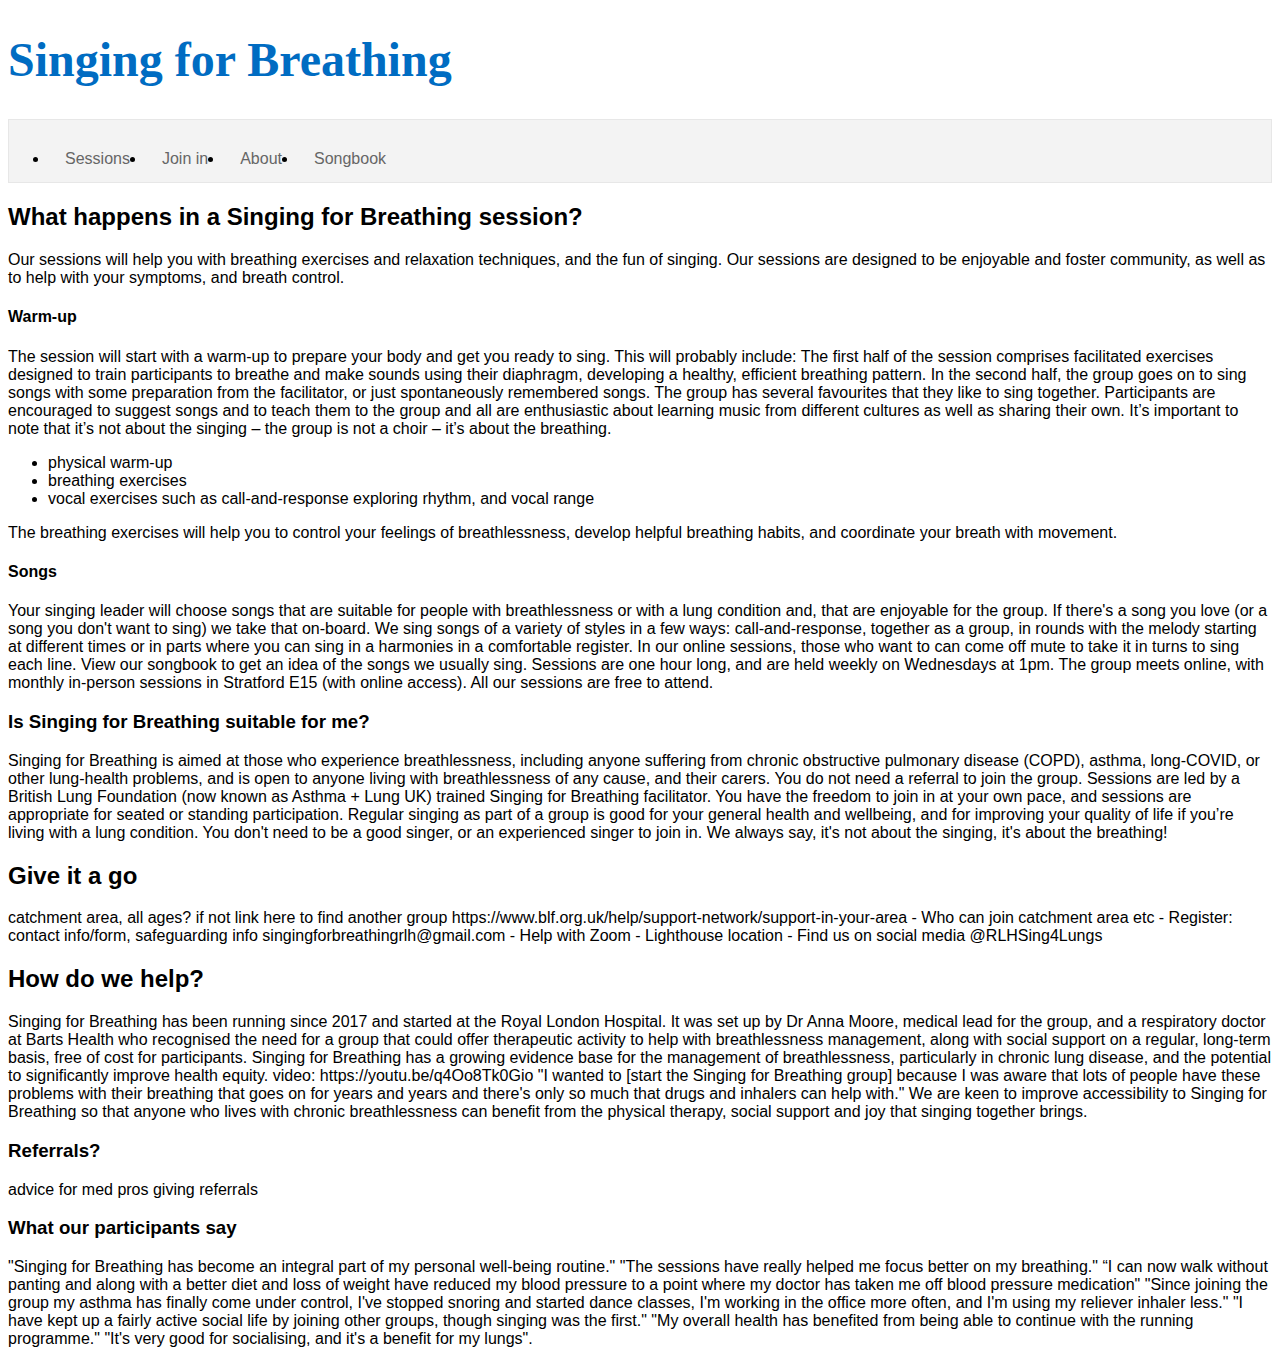
==== singing-for-breathing/index.html @ a69998a4 "website WIP" ====
<!DOCTYPE html>
<html lang="en">
<head>
    <meta charset="UTF-8">
    <meta name="Description" content="Author: Ruth Baker and Singing for Breathing, Category: Information website. Page contains information about the RLH Singing for Breathing community group.">
    <meta charset="UTF-8">
    <meta name="viewport" content="width=device-width, initial-scale=1.0">
    <meta http-equiv="X-UA-Compatible" content="ie=edge">
    <link href="./style.css" type="text/css" rel="stylesheet" />
    <title>Singing for Breathing RLH</title>
</head>
<body>

<h1>Singing for Breathing</h1>

<nav class="mainNav">
<ul>
    <li><a href="#sessionDescription">Sessions</a></li>
    <li><a href="#joinIn">Join in</a></li>
    <li><a href="#aboutSFB">About</a></li>
    <li><a href="./songbook.html">Songbook</a></li>
</ul>
</nav>

<div class="sessionDescription">
<h2>What happens in a Singing for Breathing session?</h2>

Our sessions will help you with breathing exercises and relaxation techniques, and the fun of singing. Our sessions are designed to be enjoyable and foster community, as well as to help with your symptoms, and breath control.

<h4>Warm-up</h4>

The session will start with a warm-up to prepare your body and get you ready to sing. This will probably include:
The first half of the session comprises facilitated exercises designed to train participants to breathe and make sounds using their diaphragm, developing a healthy, efficient breathing pattern. In the second half, the group goes on to sing songs with some preparation from the facilitator, or just spontaneously remembered songs. The group has several favourites that they like to sing together. Participants are encouraged to suggest songs and to teach them to the group and all are enthusiastic about learning music from different cultures as well as sharing their own. It’s important to note that it’s not about the singing – the group is not a choir – it’s about the breathing.

<ul>
    <li>physical warm-up</li>
    <li>breathing exercises</li>
    <li>vocal exercises such as call-and-response exploring rhythm, and vocal range</li>
</ul>


The breathing exercises will help you to control your feelings of breathlessness, develop helpful breathing habits, and coordinate your breath with movement.

<h4>Songs</h4>

Your singing leader will choose songs that are suitable for people with breathlessness or with a lung condition and, that are enjoyable for the group. If there's a song you love (or a song you don't want to sing) we take that on-board.

We sing songs of a variety of styles in a few ways: call-and-response, together as a group, in rounds with the melody starting at different times or in parts where you can sing in a harmonies in a comfortable register. In our online sessions, those who want to can come off mute to take it in turns to sing each line.

View our <a>songbook</a> to get an idea of the songs we usually sing.

Sessions are one hour long, and are held weekly on Wednesdays at 1pm. The group meets online, with monthly in-person sessions in Stratford E15 (with online access). All our sessions are free to attend.

<h3>Is Singing for Breathing suitable for me?</h3>

Singing for Breathing is aimed at those who experience breathlessness, including anyone suffering from chronic obstructive pulmonary disease (COPD), asthma, long-COVID, or other lung-health problems, and is open to anyone living with breathlessness of any cause, and their carers. You do not need a referral to join the group.

Sessions are led by a British Lung Foundation (now known as Asthma + Lung UK) trained Singing for Breathing facilitator. You have the freedom to join in at your own pace, and sessions are appropriate for seated or standing participation.

Regular singing as part of a group is good for your general health and wellbeing, and for improving your quality of life if you’re living with a lung condition. You don't need to be a good singer, or an experienced singer to join in. We always say, it's not about the singing, it's about the breathing!
</div>

<div class="joinIn">
<h2>Give it a go</h2>

catchment area, all ages? if not link here to find another group https://www.blf.org.uk/help/support-network/support-in-your-area
- Who can join catchment area etc
- Register: contact info/form, safeguarding info singingforbreathingrlh@gmail.com
- Help with Zoom
- Lighthouse location
- Find us on social media @RLHSing4Lungs

</div>

<div class="aboutSFB">
<h2>How do we help?</h2>

Singing for Breathing has been running since 2017 and started at the Royal London Hospital. It was set up by Dr Anna Moore, medical lead for the group, and a respiratory doctor at Barts Health who recognised the need for a group that could offer therapeutic activity to help with breathlessness management, along with social support on a regular, long-term basis, free of cost for participants.

Singing for Breathing has a growing evidence base for the management of breathlessness, particularly in chronic lung disease, and the potential to significantly improve health equity.


video: https://youtu.be/q4Oo8Tk0Gio
"I wanted to [start the Singing for Breathing group] because I was aware that lots of people have these problems with their breathing that goes on for years and years and there's only so much that drugs and inhalers can help with."

We are keen to improve accessibility to Singing for Breathing so that anyone who lives with chronic breathlessness can benefit from the physical therapy, social support and joy that singing together brings.

<h3>Referrals?</h3>
advice for med pros giving referrals


<h3>What our participants say</h3>

"Singing for Breathing has become an integral part of my personal well-being routine."

"The sessions have really helped me focus better on my breathing."

“I can now walk without panting and along with a better diet and loss of weight have reduced my blood pressure to a point where my doctor has taken me off blood pressure medication"

"Since joining the group my asthma has finally come under control, I've stopped snoring and started dance classes, I'm working in the office more often, and I'm using my reliever inhaler less."

"I have kept up a fairly active social life by joining other groups, though singing was the first."

"My overall health has benefited from being able to continue with the running programme."

"It's very good for socialising, and it's a benefit for my lungs".
</div>


</body>
</html>
---- singing-for-breathing/style.css ----
:root {
  --nhs-blue: #006CC2;
  --light-accent: #04AA6D;
  --dark-accent: #f3f3f3;
  --mid-accent: #ddd;
}

.mainNav {
  list-style-type: none;
  margin: 0;
  padding: 0;
  overflow: hidden;
  border: 1px solid #e7e7e7;
  background-color: var(--dark-accent);

}

body {
  font-family: Verdana, Helvetica, Arial;
}

h1 {
  font-family: Georgia, Garamond, Times New Roman;
  color: var(--nhs-blue);
  font-size: 3em;
}

.mainNav li {
  float: left;
}

.mainNav li a {
  display: block;
  color: #666;
  text-align: center;
  padding: 14px 16px;
  text-decoration: none;
}

.mainNav li a:hover:not(.active) {
  background-color: var(--mid-accent);
}


.mainNav li a.active {
  color: white;
  background-color: var(--light-accent);
}
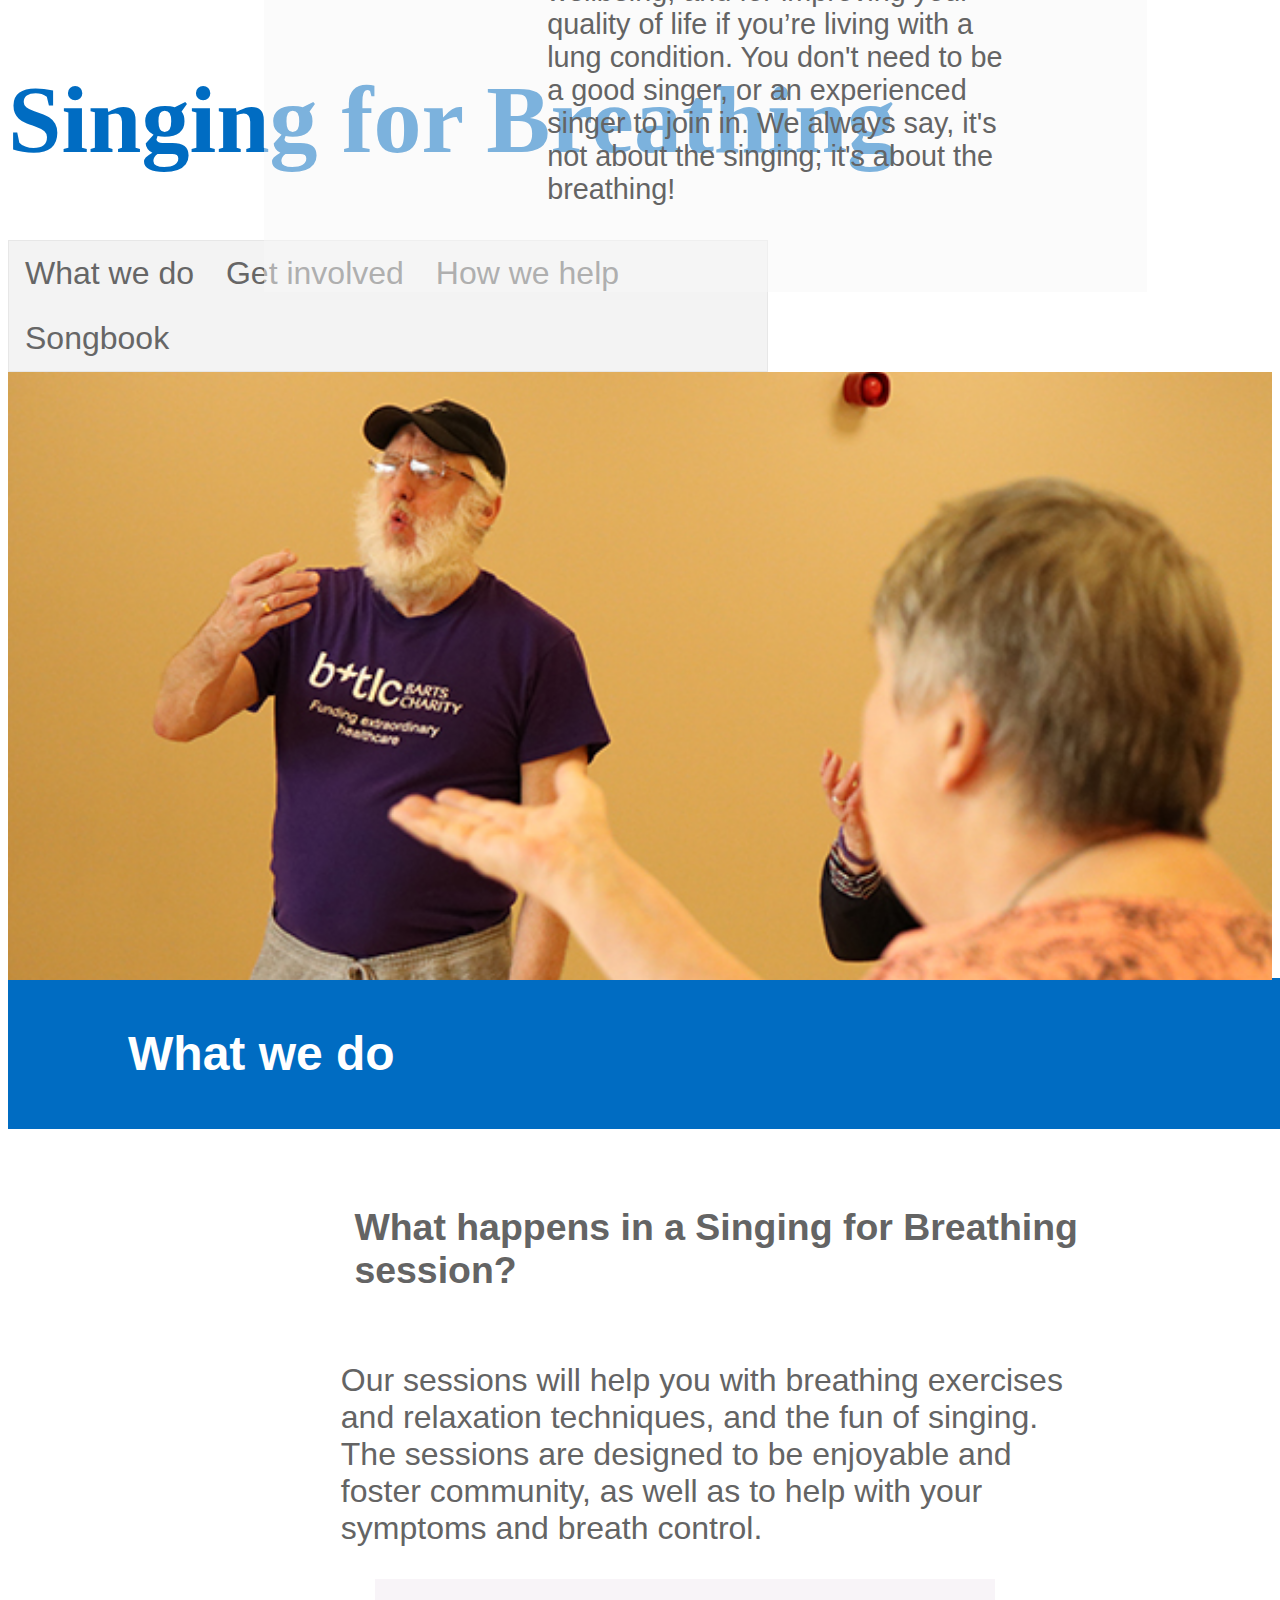
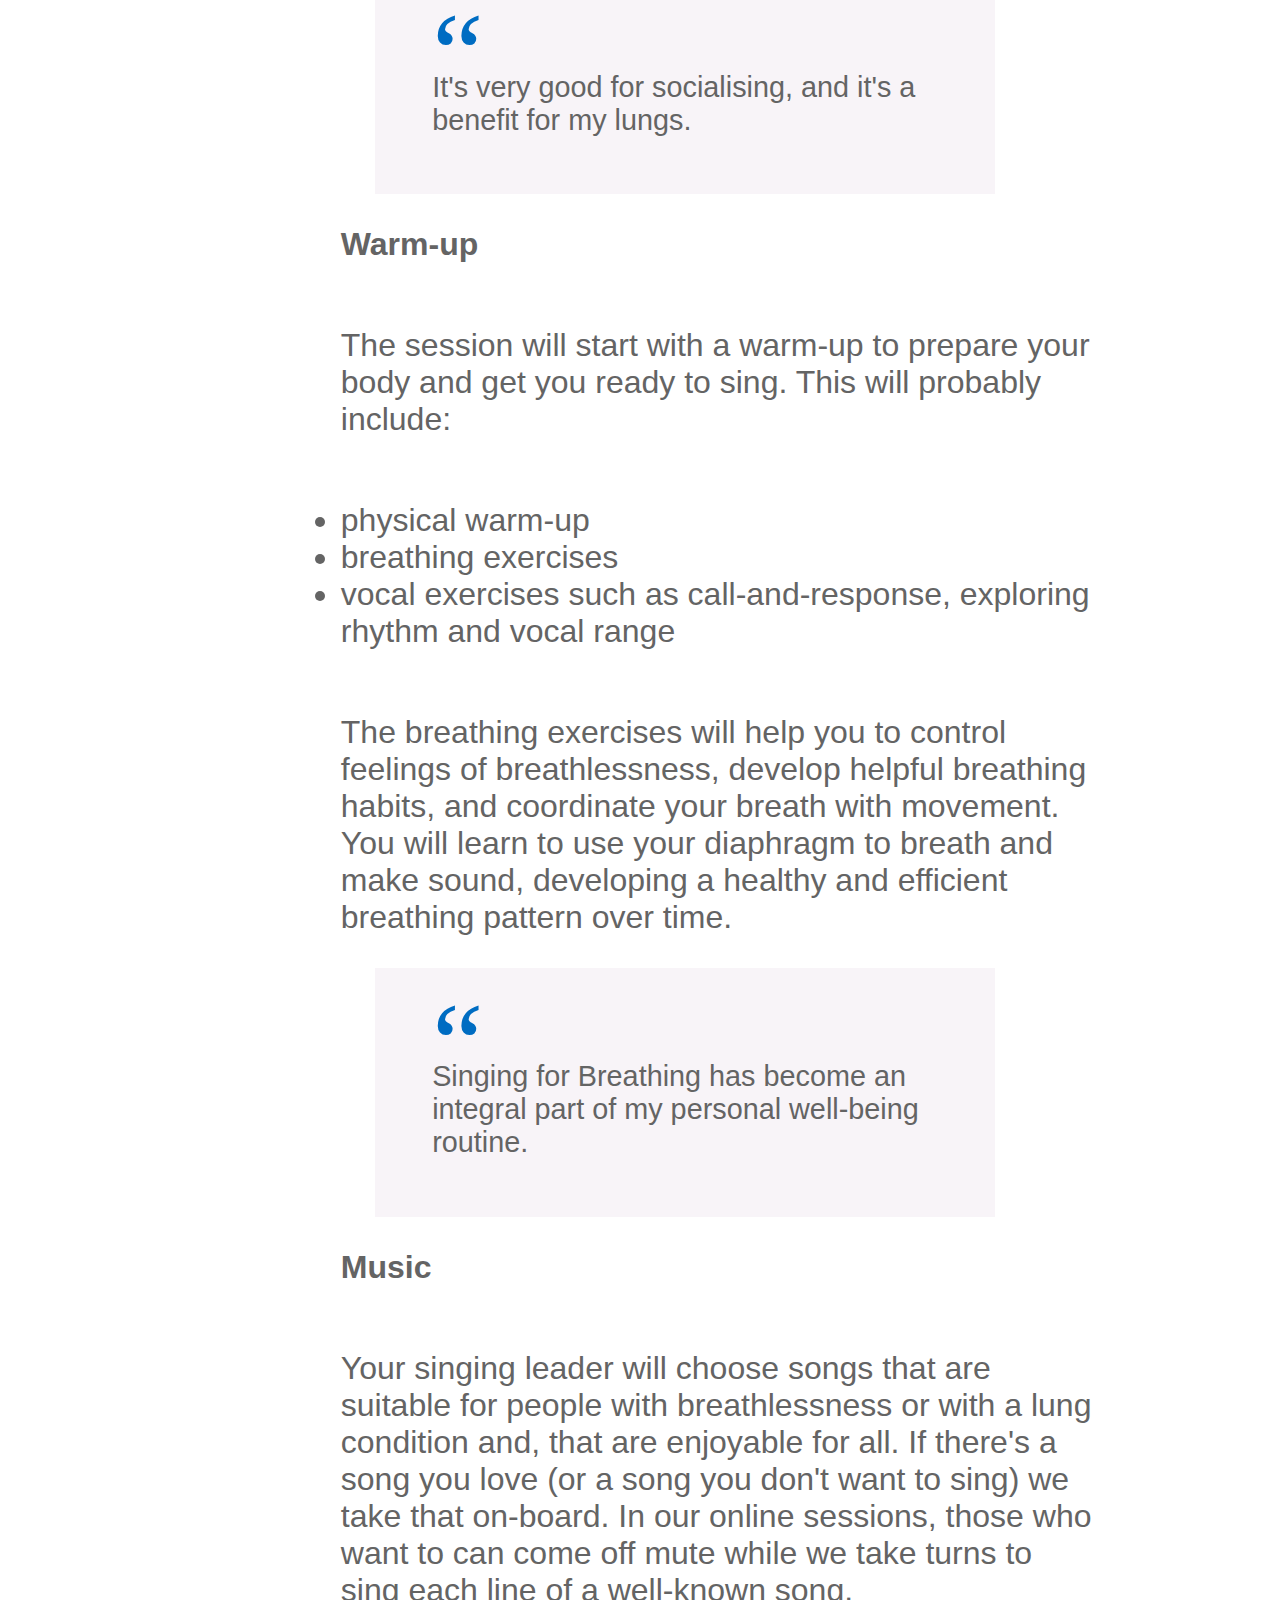
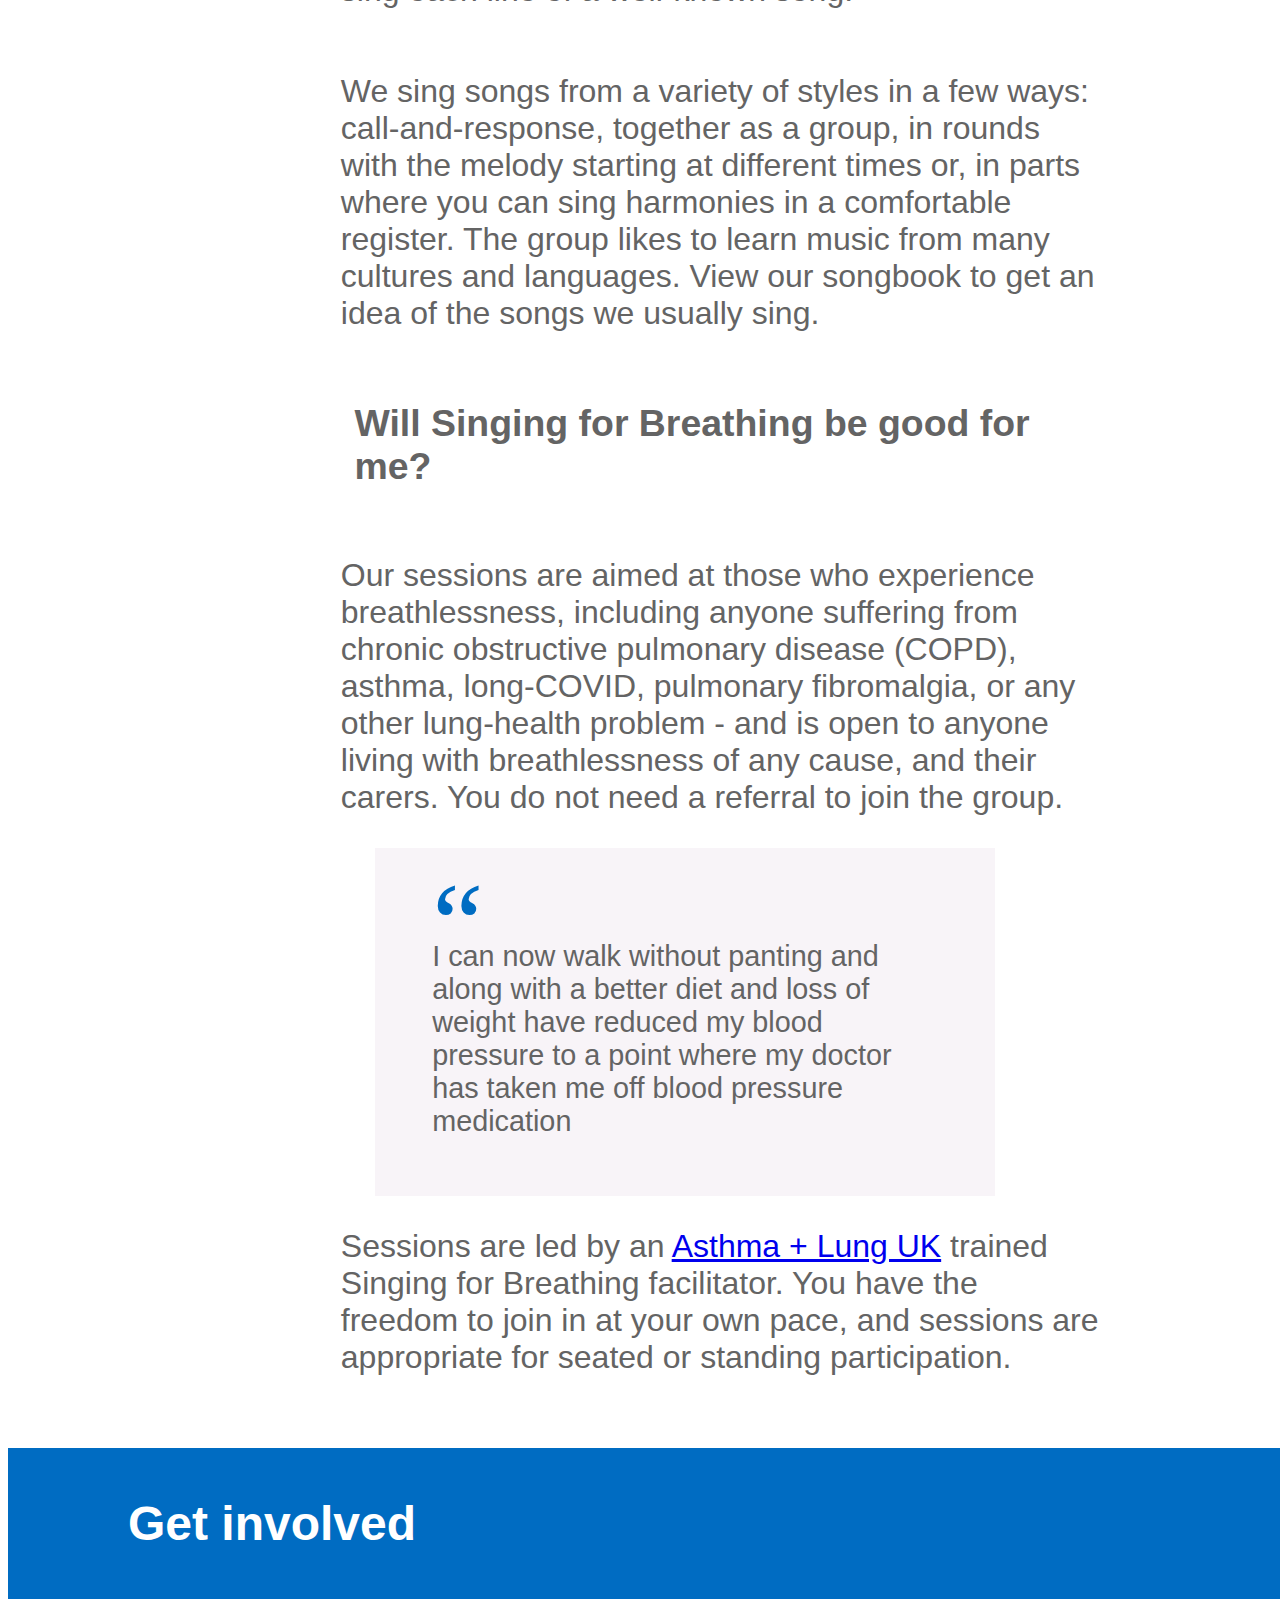
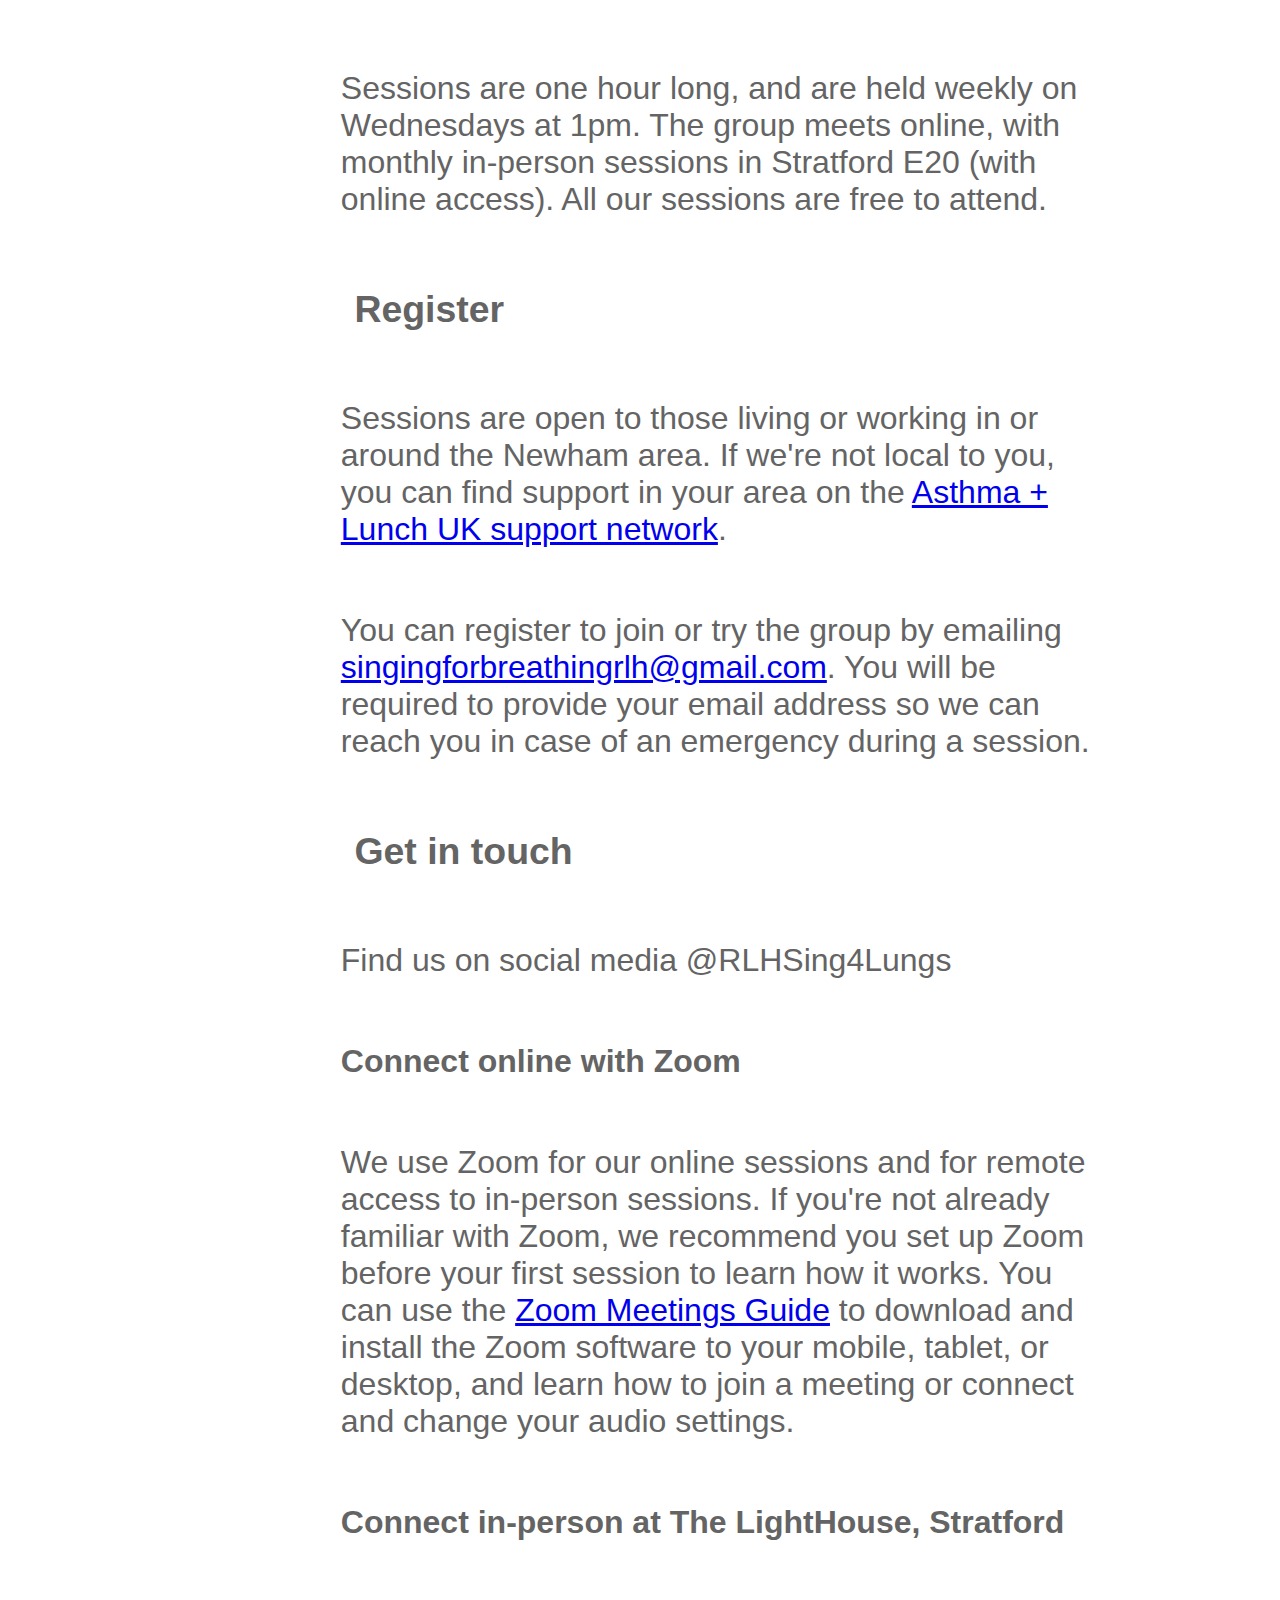
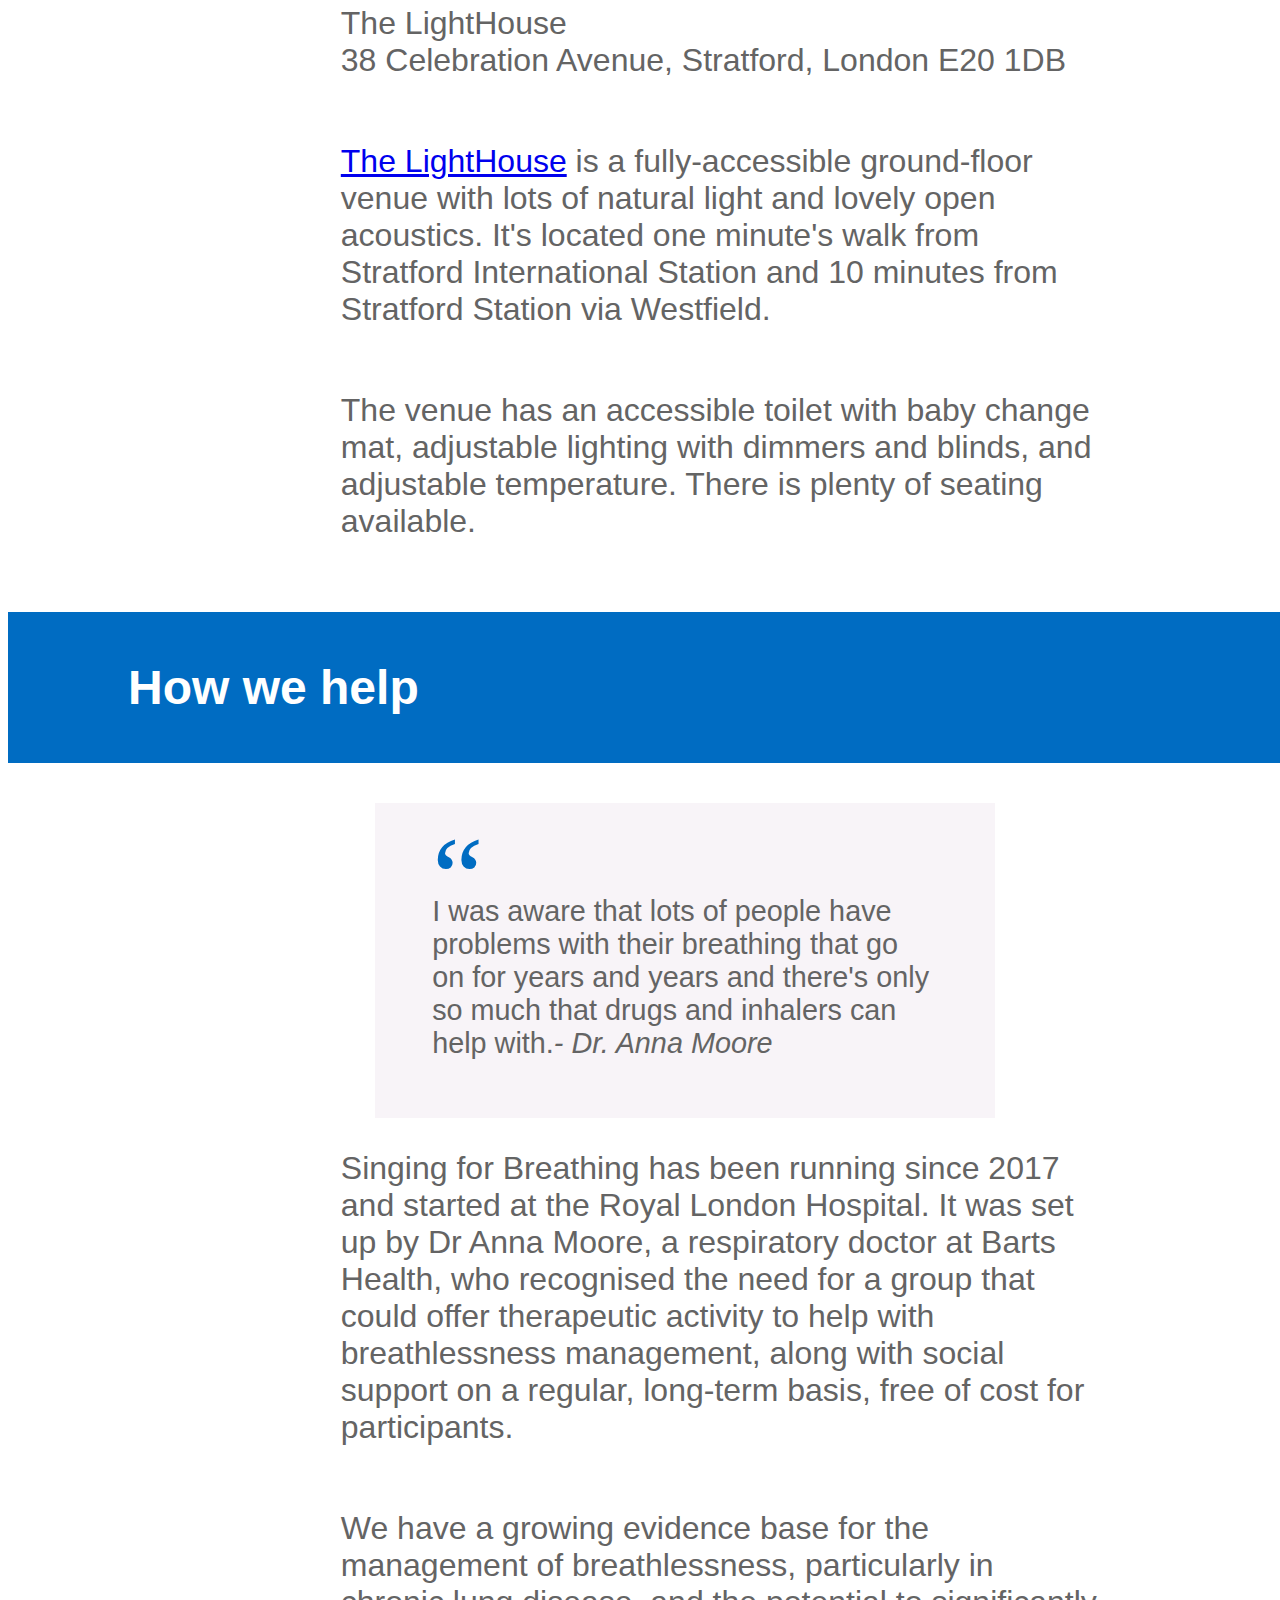
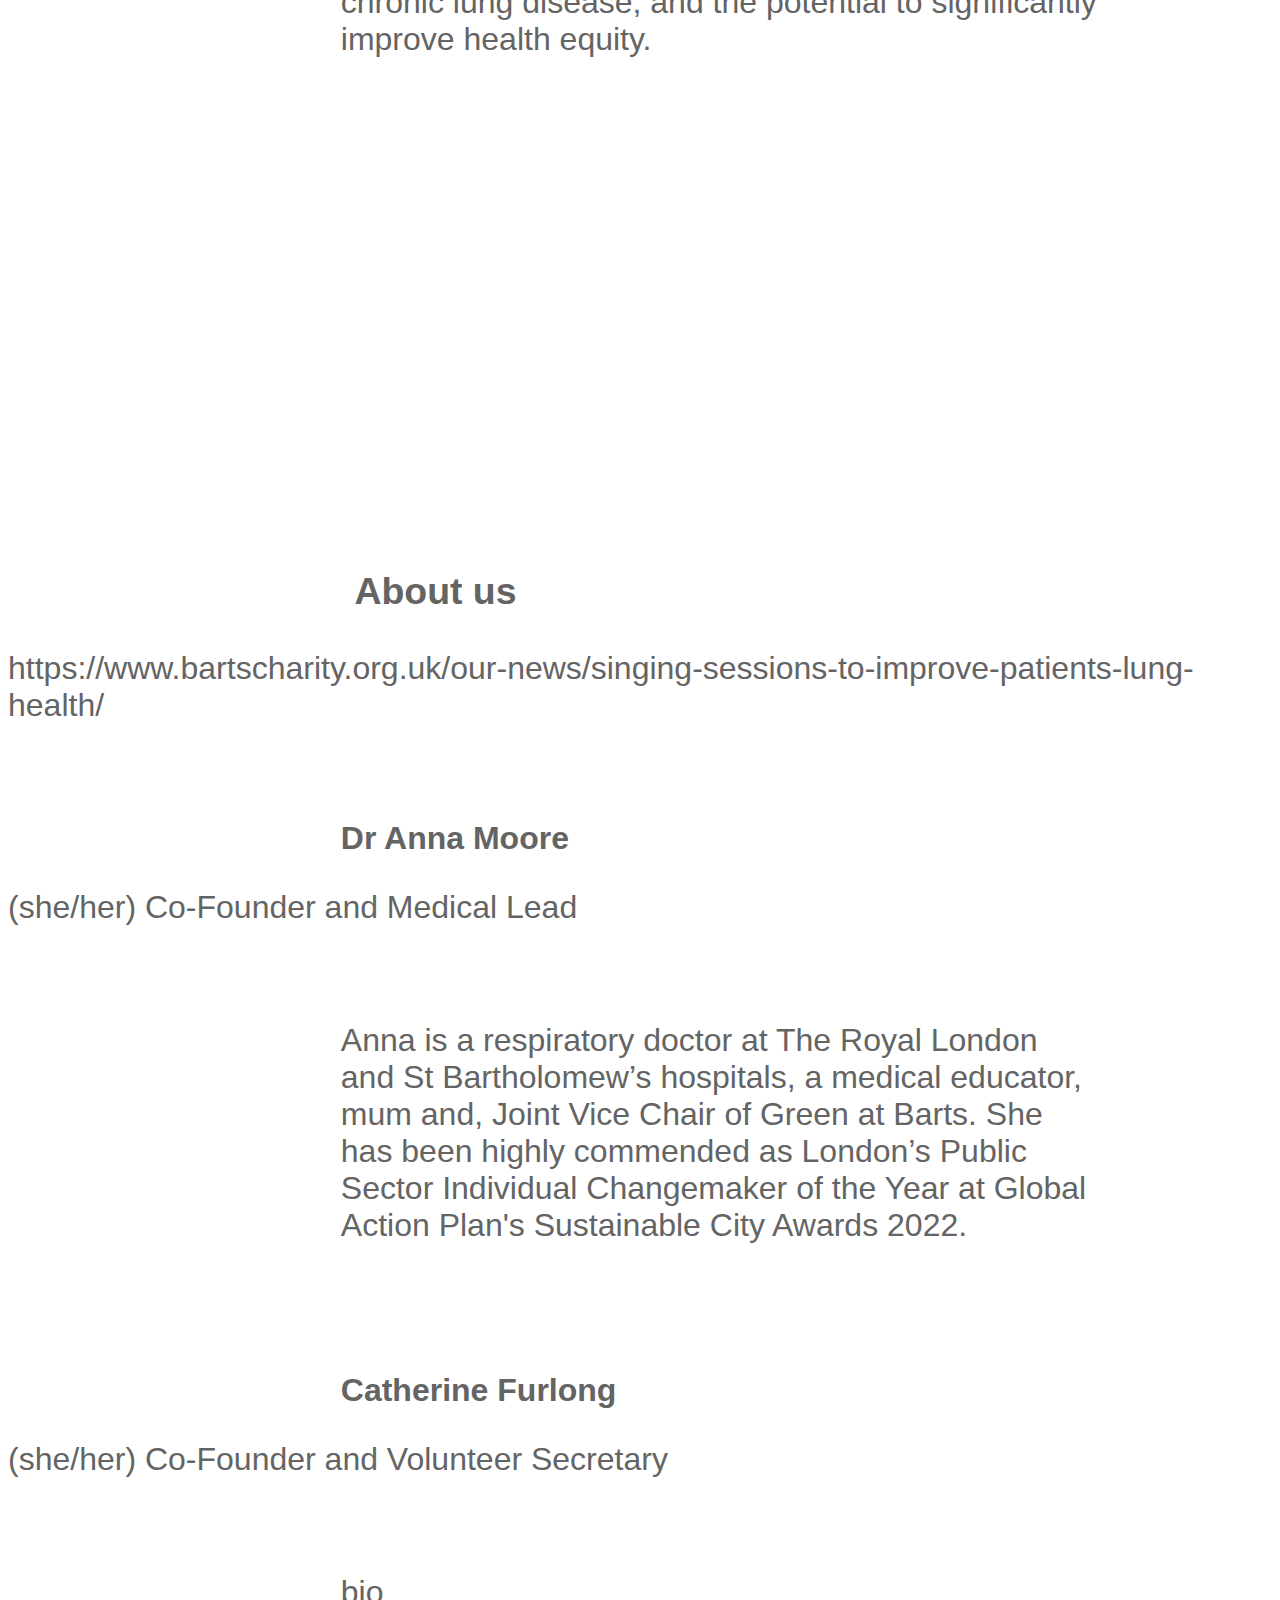
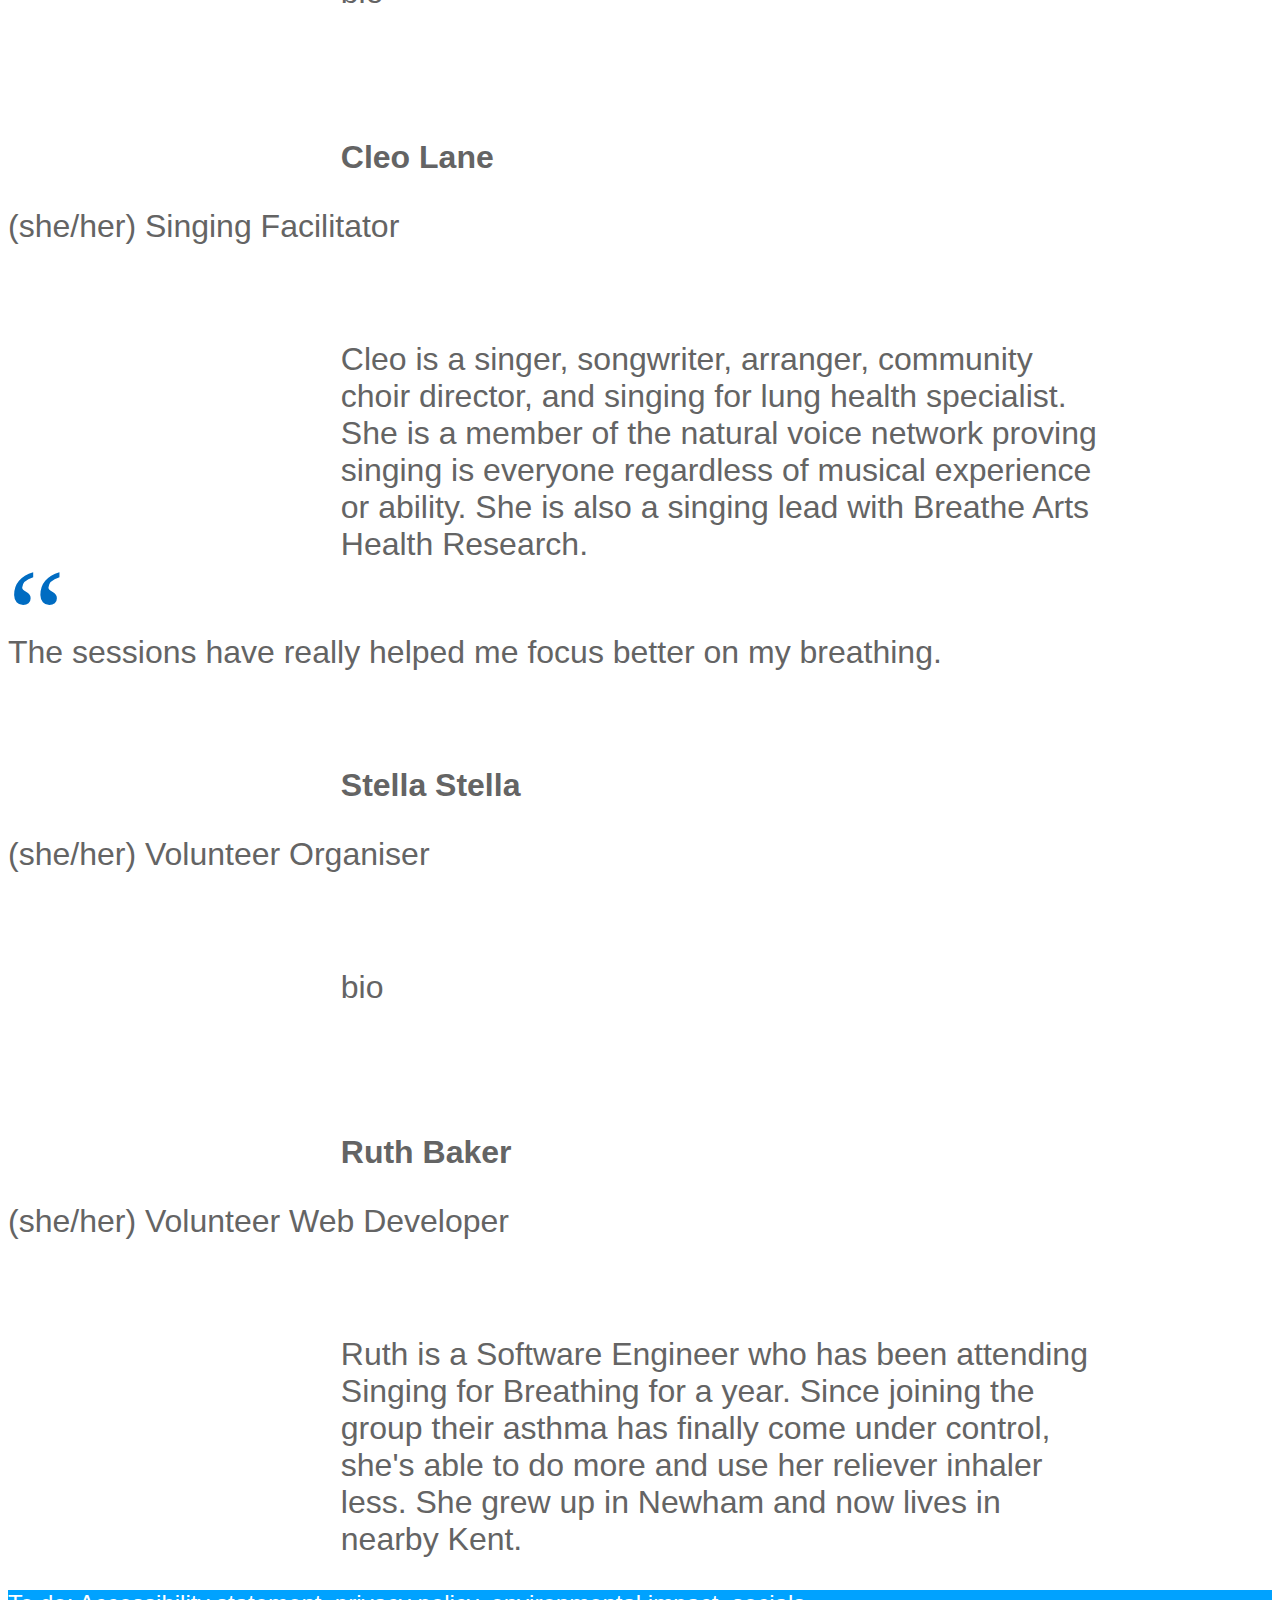
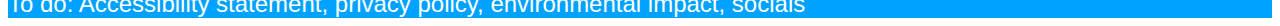
==== commit 8070cd23: "WIP Update basic styling and content" ====
--- a/singing-for-breathing/index.html
+++ b/singing-for-breathing/index.html
@@ -15,97 +15,119 @@
 
 <nav class="mainNav">
 <ul>
-    <li><a href="#sessionDescription">Sessions</a></li>
-    <li><a href="#joinIn">Join in</a></li>
-    <li><a href="#aboutSFB">About</a></li>
+    <li><a href="#whatWeDo">What we do</a></li>
+    <li><a href="#getInvolved">Get involved</a></li>
+    <li><a href="#howWeHelp">How we help</a></li>
     <li><a href="./songbook.html">Songbook</a></li>
 </ul>
 </nav>
 
-<div class="sessionDescription">
-<h2>What happens in a Singing for Breathing session?</h2>
+<div class="whatWeDo">
+    <img src="./assets/examplesfb.jpeg"/>
+    <section>
+        <p>Regular singing as part of a group is good for your general health and wellbeing, and for improving your quality of life if you’re living with a lung condition. You don't need to be a good singer, or an experienced singer to join in. We always say, it's not about the singing; it's about the breathing!</p></section>
 
-Our sessions will help you with breathing exercises and relaxation techniques, and the fun of singing. Our sessions are designed to be enjoyable and foster community, as well as to help with your symptoms, and breath control.
+    <h2>What we do</h2>
 
-<h4>Warm-up</h4>
+    <h3>What happens in a Singing for Breathing session?</h3>
 
-The session will start with a warm-up to prepare your body and get you ready to sing. This will probably include:
-The first half of the session comprises facilitated exercises designed to train participants to breathe and make sounds using their diaphragm, developing a healthy, efficient breathing pattern. In the second half, the group goes on to sing songs with some preparation from the facilitator, or just spontaneously remembered songs. The group has several favourites that they like to sing together. Participants are encouraged to suggest songs and to teach them to the group and all are enthusiastic about learning music from different cultures as well as sharing their own. It’s important to note that it’s not about the singing – the group is not a choir – it’s about the breathing.
+    <p>Our sessions will help you with breathing exercises and relaxation techniques, and the fun of singing. The sessions are designed to be enjoyable and foster community, as well as to help with your symptoms and breath control.</p>
 
-<ul>
-    <li>physical warm-up</li>
-    <li>breathing exercises</li>
-    <li>vocal exercises such as call-and-response exploring rhythm, and vocal range</li>
-</ul>
+    <quote class="pullQuote"><div class="quoteMark">“</div>It's very good for socialising, and it's a benefit for my lungs.</quote>
 
+    <h4>Warm-up</h4>
 
-The breathing exercises will help you to control your feelings of breathlessness, develop helpful breathing habits, and coordinate your breath with movement.
+    <p>The session will start with a warm-up to prepare your body and get you ready to sing. This will probably include:
+    <ul>
+        <li>physical warm-up</li>
+        <li>breathing exercises</li>
+        <li>vocal exercises such as call-and-response, exploring rhythm and vocal range</li>
+    </ul>
 
-<h4>Songs</h4>
+    <p>The breathing exercises will help you to control feelings of breathlessness, develop helpful breathing habits, and coordinate your breath with movement. You will learn to use your diaphragm to breath and make sound, developing a healthy and efficient breathing pattern over time.</p>
 
-Your singing leader will choose songs that are suitable for people with breathlessness or with a lung condition and, that are enjoyable for the group. If there's a song you love (or a song you don't want to sing) we take that on-board.
+    <quote class="pullQuote"><div class="quoteMark">“</div>Singing for Breathing has become an integral part of my personal well-being routine.</quote>
 
-We sing songs of a variety of styles in a few ways: call-and-response, together as a group, in rounds with the melody starting at different times or in parts where you can sing in a harmonies in a comfortable register. In our online sessions, those who want to can come off mute to take it in turns to sing each line.
+    <h4>Music</h4>
 
-View our <a>songbook</a> to get an idea of the songs we usually sing.
+    <p>Your singing leader will choose songs that are suitable for people with breathlessness or with a lung condition and, that are enjoyable for all. If there's a song you love (or a song you don't want to sing) we take that on-board. In our online sessions, those who want to can come off mute while we take turns to sing each line of a well-known song.</p>
 
-Sessions are one hour long, and are held weekly on Wednesdays at 1pm. The group meets online, with monthly in-person sessions in Stratford E15 (with online access). All our sessions are free to attend.
+    <p>We sing songs from a variety of styles in a few ways: call-and-response, together as a group, in rounds with the melody starting at different times or, in parts where you can sing harmonies in a comfortable register. The group likes to learn music from many cultures and languages. View our <a>songbook</a> to get an idea of the songs we usually sing.</p>
 
-<h3>Is Singing for Breathing suitable for me?</h3>
+    <h3>Will Singing for Breathing be good for me?</h3>
 
-Singing for Breathing is aimed at those who experience breathlessness, including anyone suffering from chronic obstructive pulmonary disease (COPD), asthma, long-COVID, or other lung-health problems, and is open to anyone living with breathlessness of any cause, and their carers. You do not need a referral to join the group.
+    <p>Our sessions are aimed at those who experience breathlessness, including anyone suffering from chronic obstructive pulmonary disease (COPD), asthma, long-COVID, pulmonary fibromalgia, or any other lung-health problem - and is open to anyone living with breathlessness of any cause, and their carers. You do not need a referral to join the group.</p>
 
-Sessions are led by a British Lung Foundation (now known as Asthma + Lung UK) trained Singing for Breathing facilitator. You have the freedom to join in at your own pace, and sessions are appropriate for seated or standing participation.
+    <quote class="pullQuote"><div class="quoteMark">“</div>I can now walk without panting and along with a better diet and loss of weight have reduced my blood pressure to a point where my doctor has taken me off blood pressure medication</quote>
 
-Regular singing as part of a group is good for your general health and wellbeing, and for improving your quality of life if you’re living with a lung condition. You don't need to be a good singer, or an experienced singer to join in. We always say, it's not about the singing, it's about the breathing!
+    <p>Sessions are led by an <a href="https://www.asthmaandlung.org.uk/">Asthma + Lung UK</a> trained Singing for Breathing facilitator. You have the freedom to join in at your own pace, and sessions are appropriate for seated or standing participation.</p>
 </div>
 
-<div class="joinIn">
-<h2>Give it a go</h2>
+<div class="getInvolved">
+    <h2>Get involved</h2>
 
-catchment area, all ages? if not link here to find another group https://www.blf.org.uk/help/support-network/support-in-your-area
-- Who can join catchment area etc
-- Register: contact info/form, safeguarding info singingforbreathingrlh@gmail.com
-- Help with Zoom
-- Lighthouse location
-- Find us on social media @RLHSing4Lungs
+    <p>Sessions are one hour long, and are held weekly on Wednesdays at 1pm. The group meets online, with monthly in-person sessions in Stratford E20 (with online access). All our sessions are free to attend.</p>
+
+    <h3>Register</h3>
+
+    <p>Sessions are open to those living or working in or around the Newham area. If we're not local to you, you can find support in your area on the <a href="https://www.blf.org.uk/help/support-network/support-in-your-area">Asthma + Lunch UK support network</a>.
+
+    <p>You can register to join or try the group by emailing <a href="mailto:singingforbreathingrlh@gmail.com">singingforbreathingrlh@gmail.com</a>. You will be required to provide your email address so we can reach you in case of an emergency during a session.</p>
+
+    <h3>Get in touch</h3>
+    <p>Find us on social media @RLHSing4Lungs</p>
+
+    <h4>Connect online with Zoom</h4>
+
+    <p>We use Zoom for our online sessions and for remote access to in-person sessions. If you're not already familiar with Zoom, we recommend you set up Zoom before your first session to learn how it works. You can use the <a href="https://support.zoom.us/hc/en-us/p/zoom-meetings-guide">Zoom Meetings Guide</a> to download and install the Zoom software to your mobile, tablet, or desktop, and learn how to join a meeting or connect and change your audio settings.</p>
+
+    <h4>Connect in-person at The LightHouse, Stratford</h4>
+
+    <p>The LightHouse</br>38 Celebration Avenue, Stratford, London E20 1DB</p>
+
+    <p><a href="https://thelighthouseandgardens.com/">The LightHouse</a> is a fully-accessible ground-floor venue with lots of natural light and lovely open acoustics. It's located one minute's walk from Stratford International Station and 10 minutes from Stratford Station via Westfield.</p>
+
+    <p>The venue has an accessible toilet with baby change mat, adjustable lighting with dimmers and blinds, and adjustable temperature. There is plenty of seating available.</p>
 
 </div>
 
-<div class="aboutSFB">
-<h2>How do we help?</h2>
+<div class="howWeHelp">
+    <h2>How we help</h2>
 
-Singing for Breathing has been running since 2017 and started at the Royal London Hospital. It was set up by Dr Anna Moore, medical lead for the group, and a respiratory doctor at Barts Health who recognised the need for a group that could offer therapeutic activity to help with breathlessness management, along with social support on a regular, long-term basis, free of cost for participants.
+    <quote class="pullQuote"><div class="quoteMark">“</div>I was aware that lots of people have problems with their breathing that go on for years and years and there's only so much that drugs and inhalers can help with.<cite>- Dr. Anna Moore</cite></quote>
 
-Singing for Breathing has a growing evidence base for the management of breathlessness, particularly in chronic lung disease, and the potential to significantly improve health equity.
+    <p>Singing for Breathing has been running since 2017 and started at the Royal London Hospital. It was set up by Dr Anna Moore, a respiratory doctor at Barts Health, who recognised the need for a group that could offer therapeutic activity to help with breathlessness management, along with social support on a regular, long-term basis, free of cost for participants.</p>
 
 
-video: https://youtu.be/q4Oo8Tk0Gio
-"I wanted to [start the Singing for Breathing group] because I was aware that lots of people have these problems with their breathing that goes on for years and years and there's only so much that drugs and inhalers can help with."
+    <p>We have a growing evidence base for the management of breathlessness, particularly in chronic lung disease, and the potential to significantly improve health equity.</p>
 
-We are keen to improve accessibility to Singing for Breathing so that anyone who lives with chronic breathlessness can benefit from the physical therapy, social support and joy that singing together brings.
-
-<h3>Referrals?</h3>
-advice for med pros giving referrals
+    <iframe class="embeddedVideo" width="560" height="315" src="https://www.youtube.com/embed/q4Oo8Tk0Gio" title="YouTube video player" frameborder="0" allow="accelerometer; autoplay; clipboard-write; encrypted-media; gyroscope; picture-in-picture; web-share" allowfullscreen></iframe>
 
 
-<h3>What our participants say</h3>
+    <h3>About us</h3>
 
-"Singing for Breathing has become an integral part of my personal well-being routine."
+    https://www.bartscharity.org.uk/our-news/singing-sessions-to-improve-patients-lung-health/
 
-"The sessions have really helped me focus better on my breathing."
 
-“I can now walk without panting and along with a better diet and loss of weight have reduced my blood pressure to a point where my doctor has taken me off blood pressure medication"
+    <p><h4>Dr Anna Moore</h4>(she/her) Co-Founder and Medical Lead</p>
+    <p>Anna is a respiratory doctor at The Royal London and St Bartholomew’s hospitals, a medical educator, mum and, Joint Vice Chair of Green at Barts. She has been highly commended as London’s Public Sector Individual Changemaker of the Year at Global Action Plan's Sustainable City Awards 2022.</p>
 
-"Since joining the group my asthma has finally come under control, I've stopped snoring and started dance classes, I'm working in the office more often, and I'm using my reliever inhaler less."
+    <p><h4>Catherine Furlong</h4>(she/her) Co-Founder and Volunteer Secretary</p>
+    <p>bio</p>
 
-"I have kept up a fairly active social life by joining other groups, though singing was the first."
+    <p><h4>Cleo Lane</h4>(she/her) Singing Facilitator</p>
+    <p>Cleo is a singer, songwriter, arranger, community choir director, and singing for lung health specialist. She is a member of the natural voice network proving singing is everyone regardless of musical experience or ability. She is also a singing lead with Breathe Arts Health Research.</p>
 
-"My overall health has benefited from being able to continue with the running programme."
+    <quote><div class="quoteMark">“</div>The sessions have really helped me focus better on my breathing.</quote>
 
-"It's very good for socialising, and it's a benefit for my lungs".
+    <p><h4>Stella Stella</h4>(she/her) Volunteer Organiser</p>
+    <p>bio</p>
+
+    <p><h4>Ruth Baker</h4>(she/her) Volunteer Web Developer</p>
+    <p>Ruth is a Software Engineer who has been attending Singing for Breathing for a year. Since joining the group their asthma has finally come under control, she's able to do more and use her reliever inhaler less. She grew up in Newham and now lives in nearby Kent.</p>
 </div>
 
+</body>
 
-</body>
+<footer>To do: Accessibility statement, privacy policy, environmental impact, socials</footer>
 </html>--- a/singing-for-breathing/style.css
+++ b/singing-for-breathing/style.css
@@ -1,48 +1,140 @@
+/* Global variables */
 :root {
-  --nhs-blue: #006CC2;
-  --light-accent: #04AA6D;
-  --dark-accent: #f3f3f3;
-  --mid-accent: #ddd;
+  --nhs-blue:           #006CC2;
+  --light-blue:         #00A2FF;
+  --mid-blue:           #00A2FF;
+  --main-text-grey:     #646464;
+  --background-white:   #FFF;
+  --pull-quote-grey:    #F8F4F8;
+  --light-accent:       #04AA6D;
+  --dark-accent:        #f3f3f3;
+  --mid-accent:         #ddd;
 }
 
-.mainNav {
-  list-style-type: none;
-  margin: 0;
-  padding: 0;
-  overflow: hidden;
-  border: 1px solid #e7e7e7;
+/* Top navigation main menu */
+/* ===================================================================== */
+
+.mainNav ul {
+  list-style-type:  none;
+  margin:           0;
+  padding:          0;
+  overflow:         hidden;
+  border:           1px solid #e7e7e7;
   background-color: var(--dark-accent);
+  text-decoration:  none;
+  list-style-type:  none;
+  width:            100%
+  max-width:        none;
 
 }
 
-body {
-  font-family: Verdana, Helvetica, Arial;
-}
-
-h1 {
-  font-family: Georgia, Garamond, Times New Roman;
-  color: var(--nhs-blue);
-  font-size: 3em;
-}
-
 .mainNav li {
-  float: left;
+  float:            left;
 }
 
 .mainNav li a {
-  display: block;
-  color: #666;
-  text-align: center;
-  padding: 14px 16px;
-  text-decoration: none;
+  display:          block;
+  color:            #666;
+  text-align:       center;
+  padding:          14px 16px;
+  text-decoration:  none;
 }
 
 .mainNav li a:hover:not(.active) {
   background-color: var(--mid-accent);
 }
 
-
 .mainNav li a.active {
   color: white;
   background-color: var(--light-accent);
+}
+
+/* Main styling */
+/* ===================================================================== */
+
+body {
+  font-family: "Helvetica Neue", Helvetica, Arial, sans-serif;
+  color: var(--main-text-grey);
+  font-size: 2em;
+}
+
+img {
+   width: 100%;
+   height: 19em;
+   object-fit: cover;
+   object-position: center;
+   margin-bottom: -1.55em;
+}
+
+p, h3, h4, ul {
+  width: 60%;
+  max-width: 900px;
+  padding: 1em 2.5em;
+  margin: 0 20% 0 20%;
+}
+
+section {
+    position: absolute;
+    bottom: 21.1em;
+    font-size: 0.9em;
+    display: block;
+    width: 60%;
+    max-width: 900px;
+    background-color: rgba(248, 248, 248, 0.5);
+    padding: 2em 2em;
+    margin: 0 20% 0 20%;
+}
+
+.pullQuote {
+    font-size: 0.9em;
+    display: block;
+    width: 40%;
+    max-width: 700px;
+    background-color: var(--pull-quote-grey);
+    padding: 2em 2em;
+    margin: 0 29% 0 29%;
+}
+
+.quoteMark {
+  font-family: Garamond, Times New Roman;
+  color: var(--nhs-blue);
+  font-size: 4em;
+  line-height: 0.3em;
+}
+
+.pullQuote, .embeddedVideo {
+    display: block;
+    width: 40%;
+    max-width: 700px;
+    padding: 2em 2em;
+    margin: 0 29% 0 29%;
+}
+
+/* Titles */
+
+h1 {
+  font-family: Garamond, Times New Roman;
+  color: var(--nhs-blue);
+  font-size: 3em;
+}
+
+h2 {
+  color: var(--background-white);
+  background-color: var(--nhs-blue);
+  width: 100%;
+  padding: 1em 2.5em;
+
+}
+
+
+
+
+/* Footer */
+/* ===================================================================== */
+
+footer {
+    font-size: 0.75em;
+    width: 100%;
+    background-color: var(--mid-blue);
+    color: var(--background-white);
 }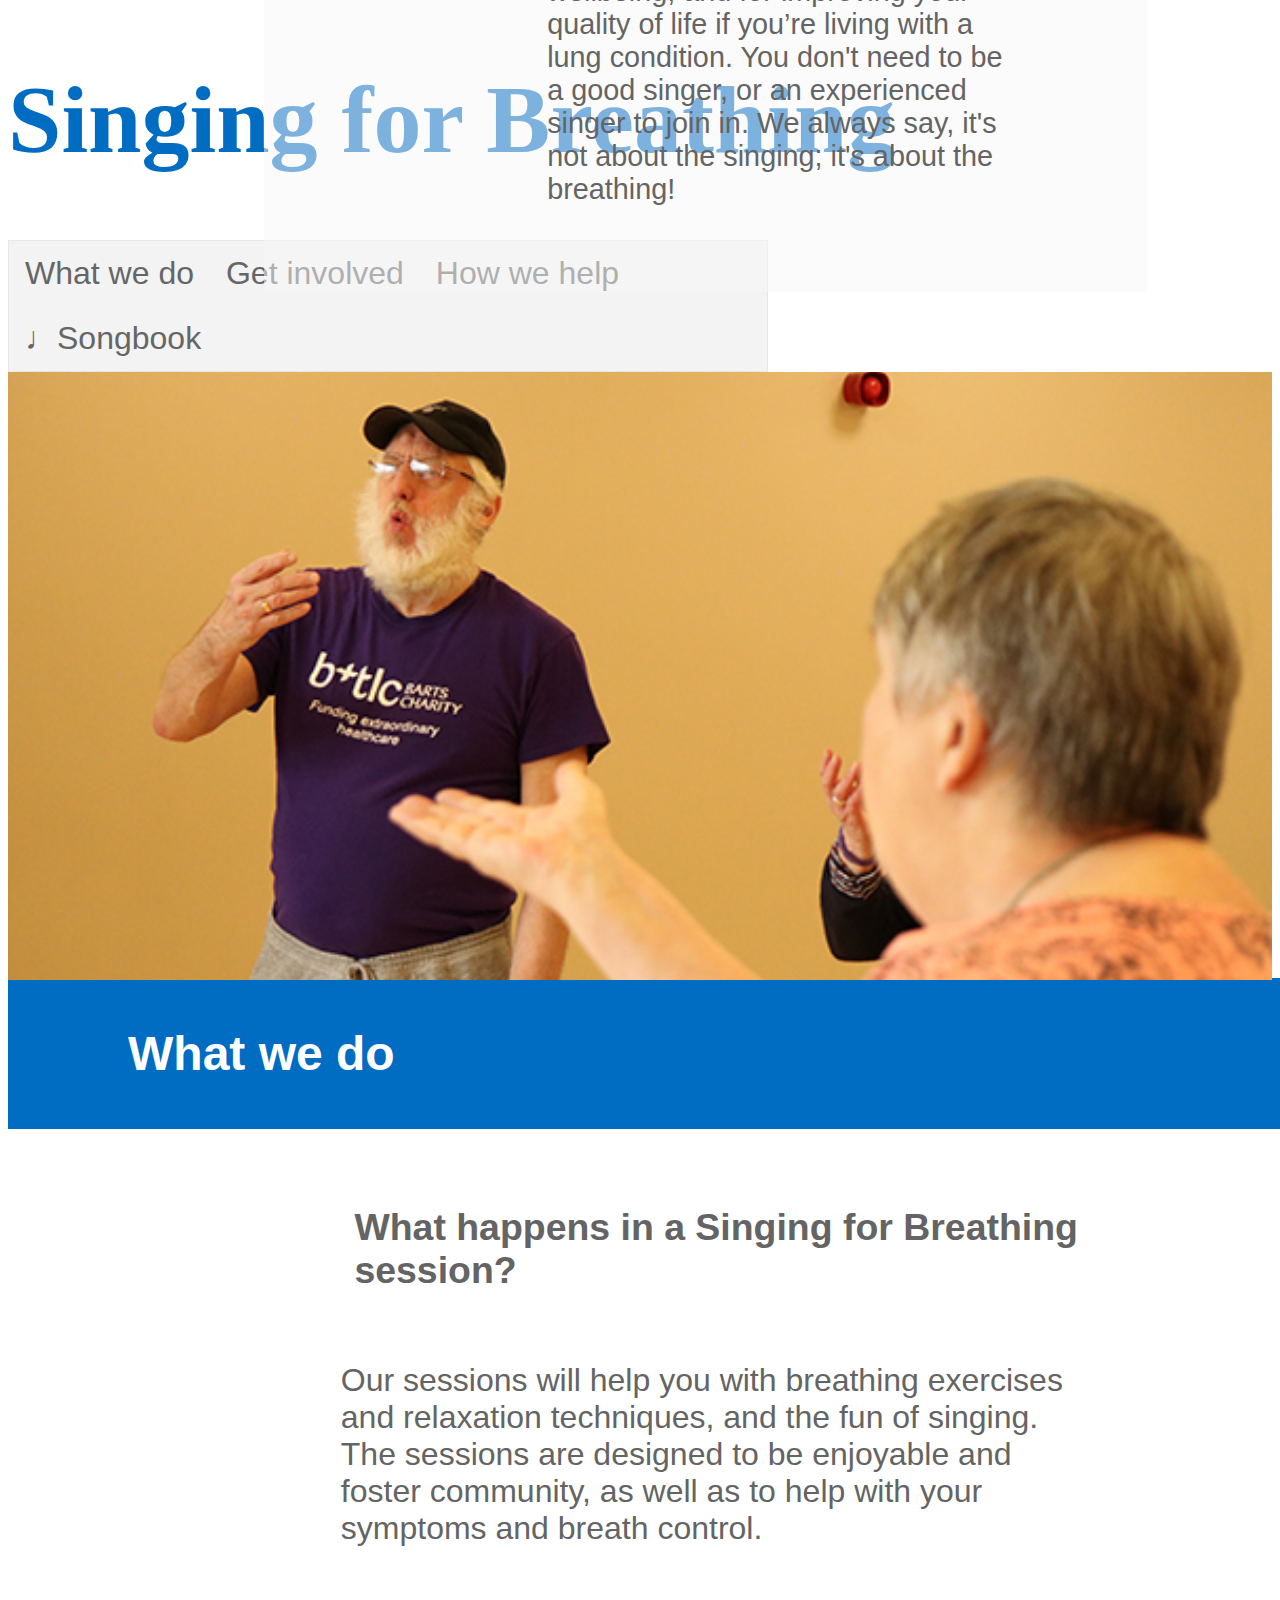
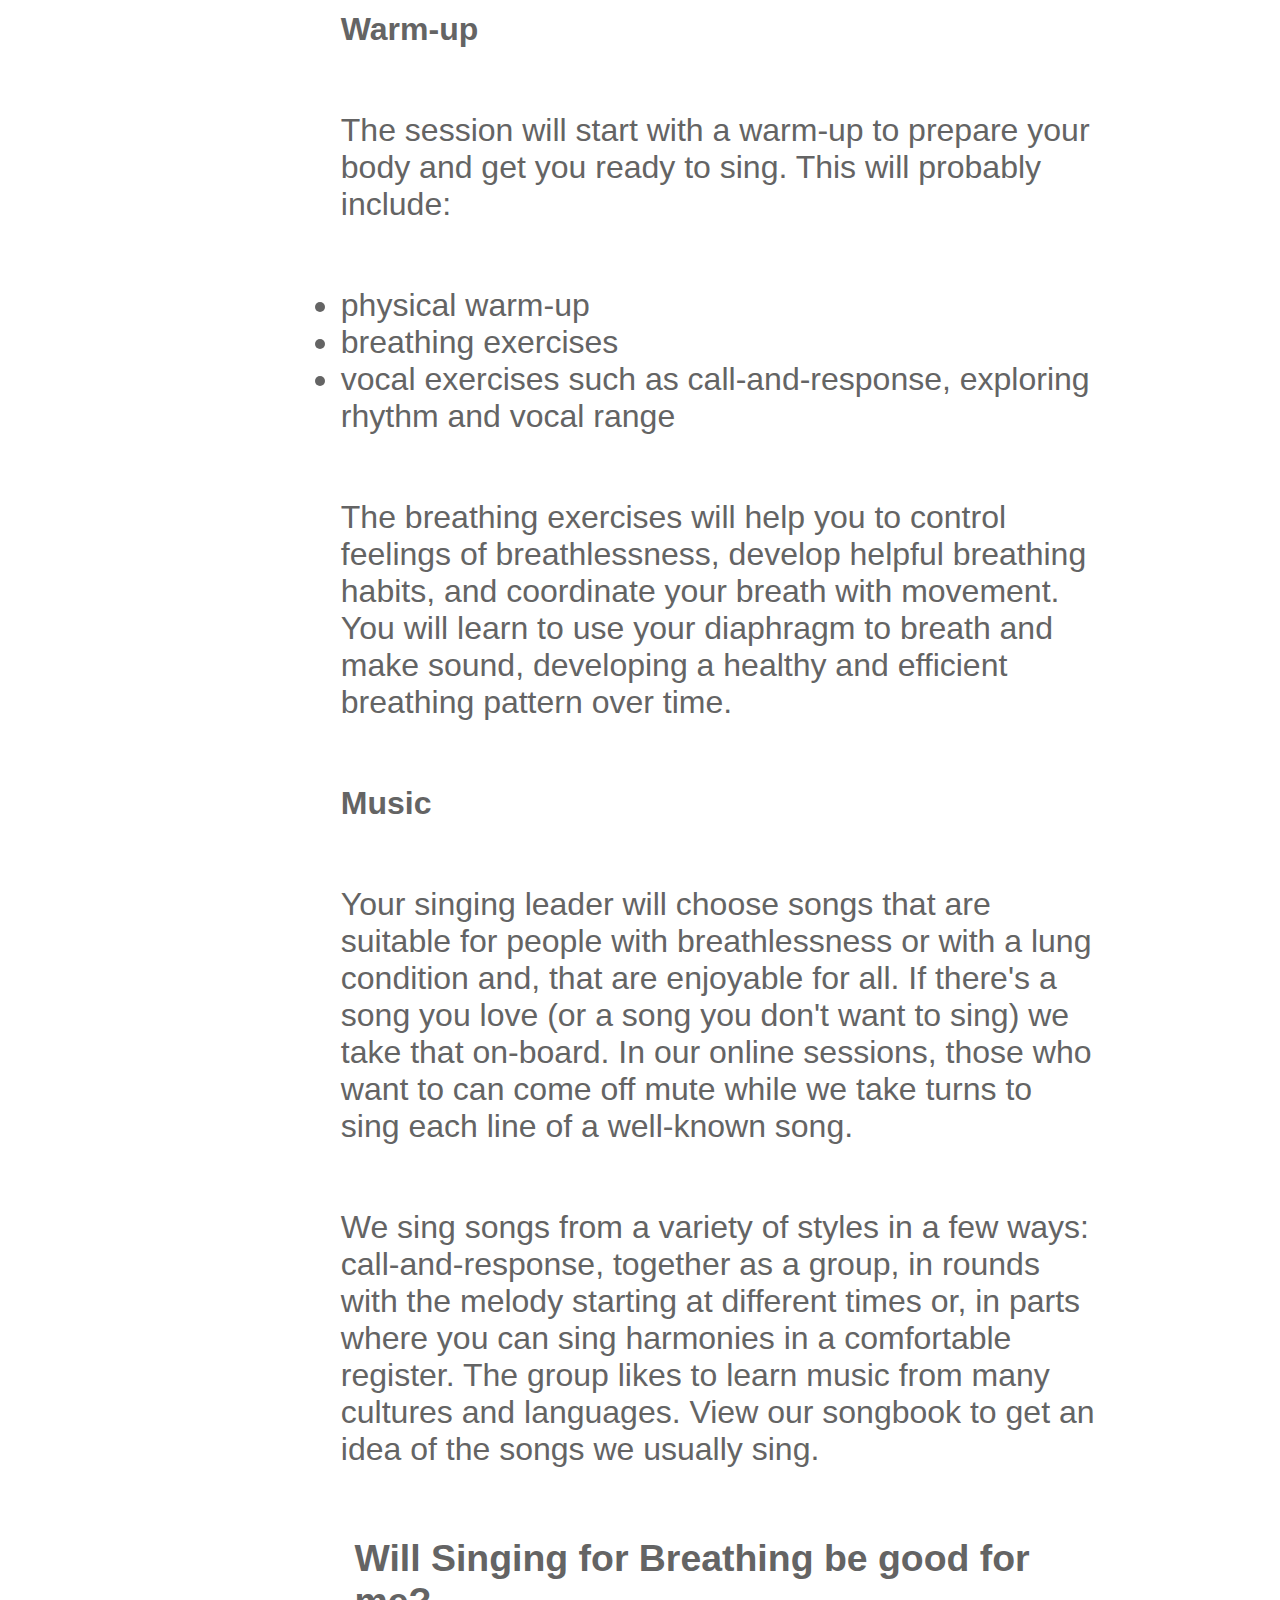
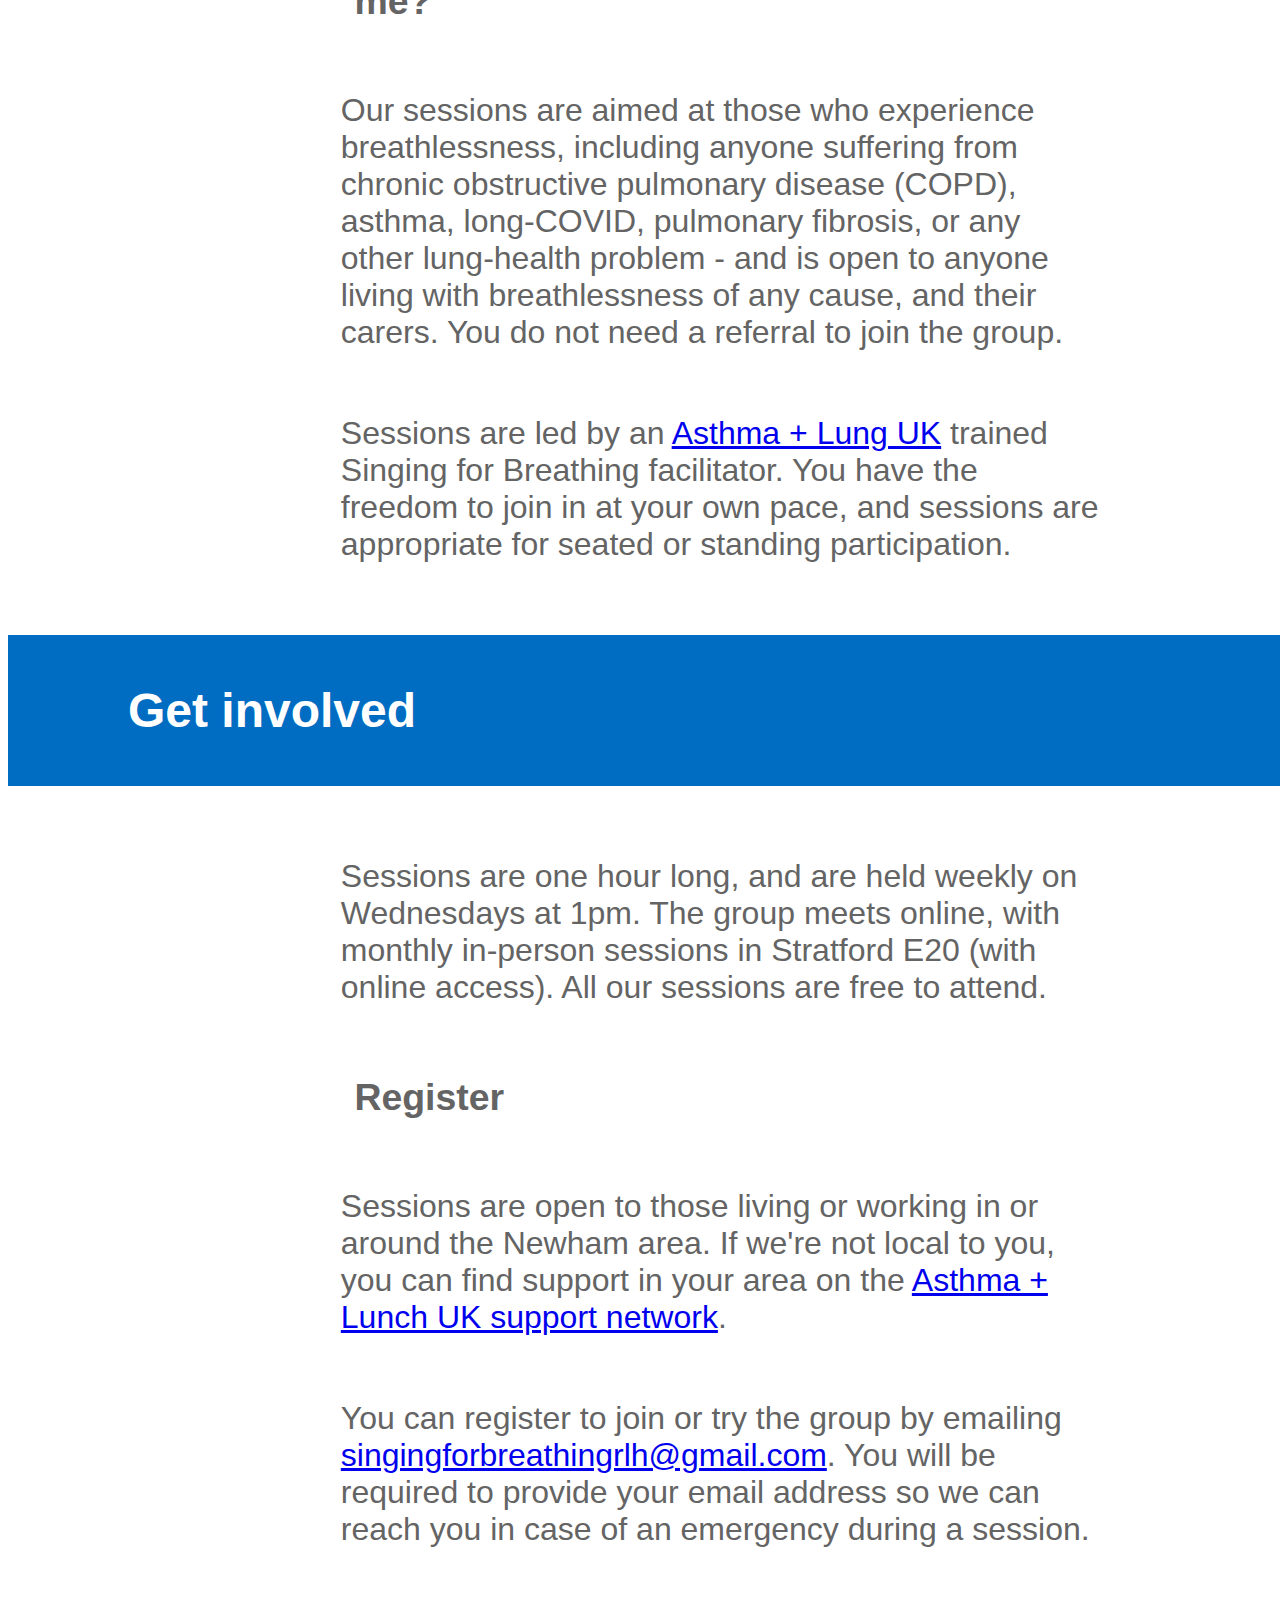
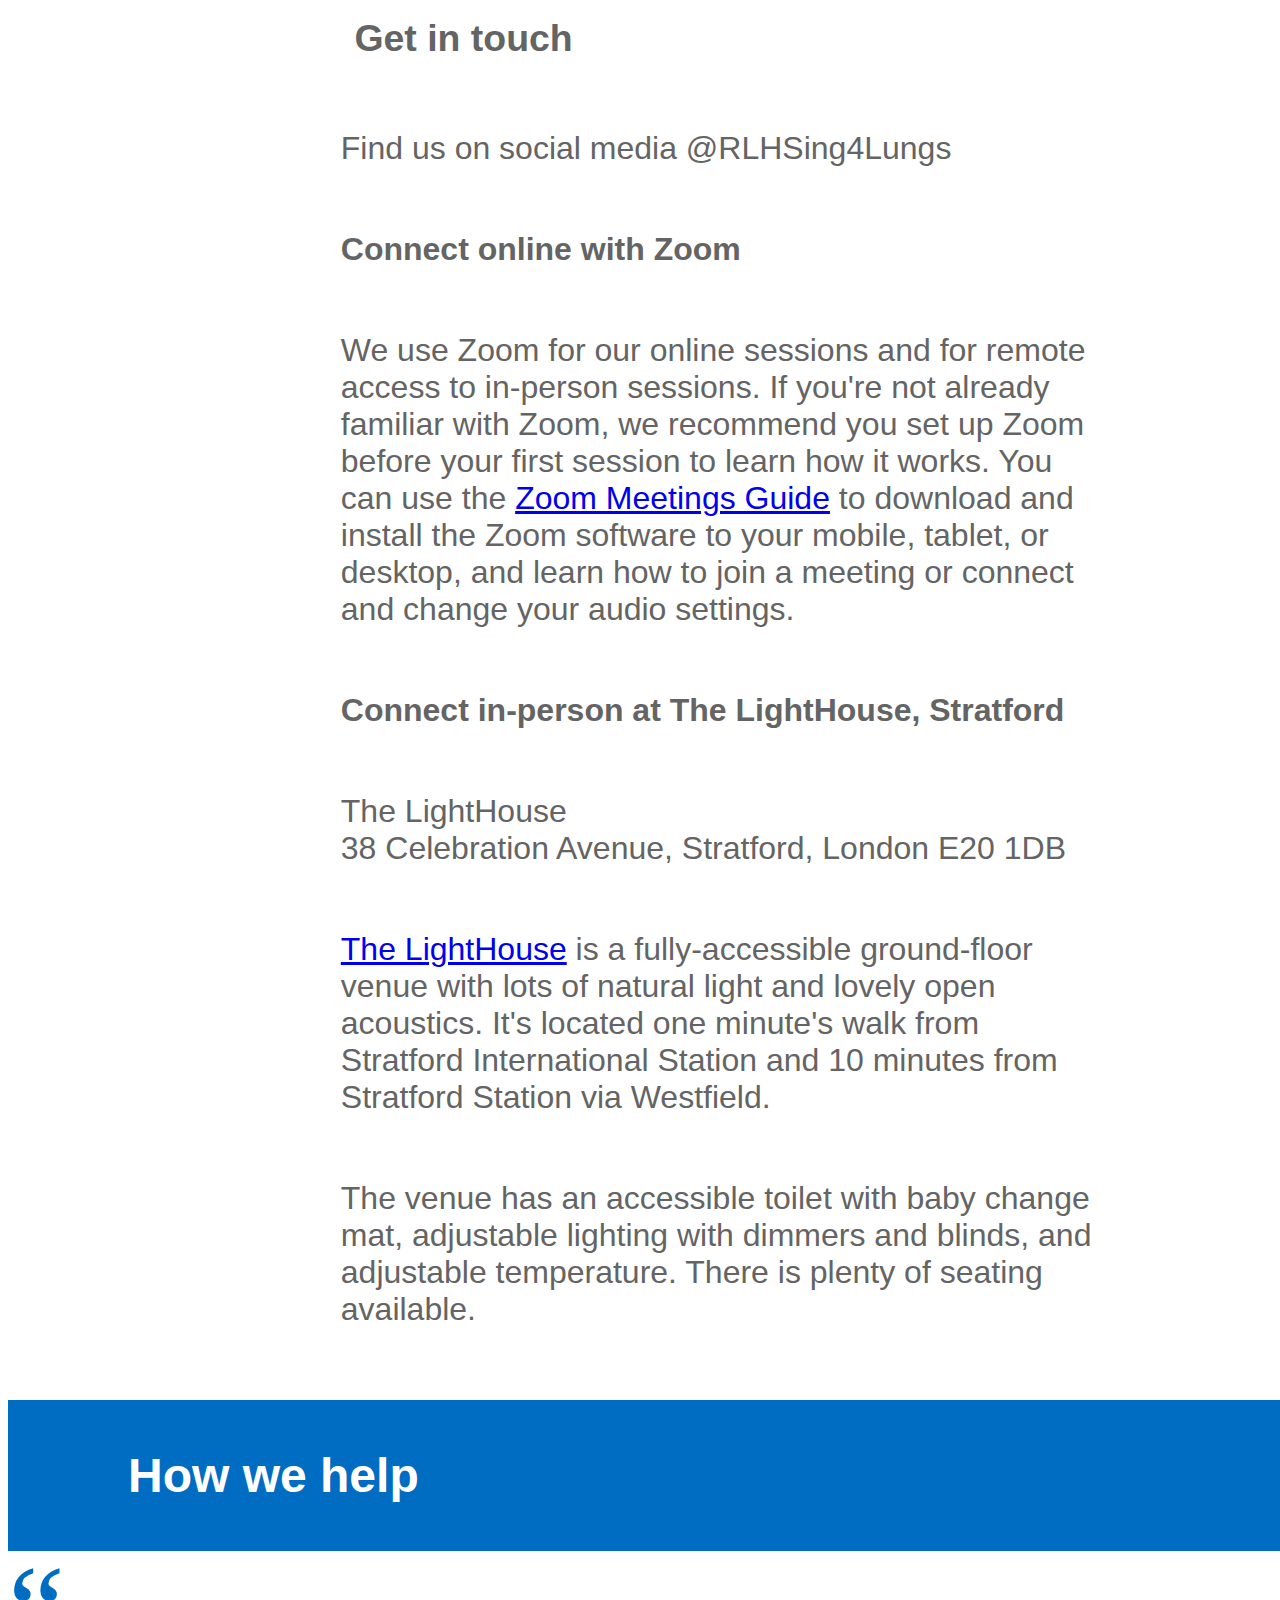
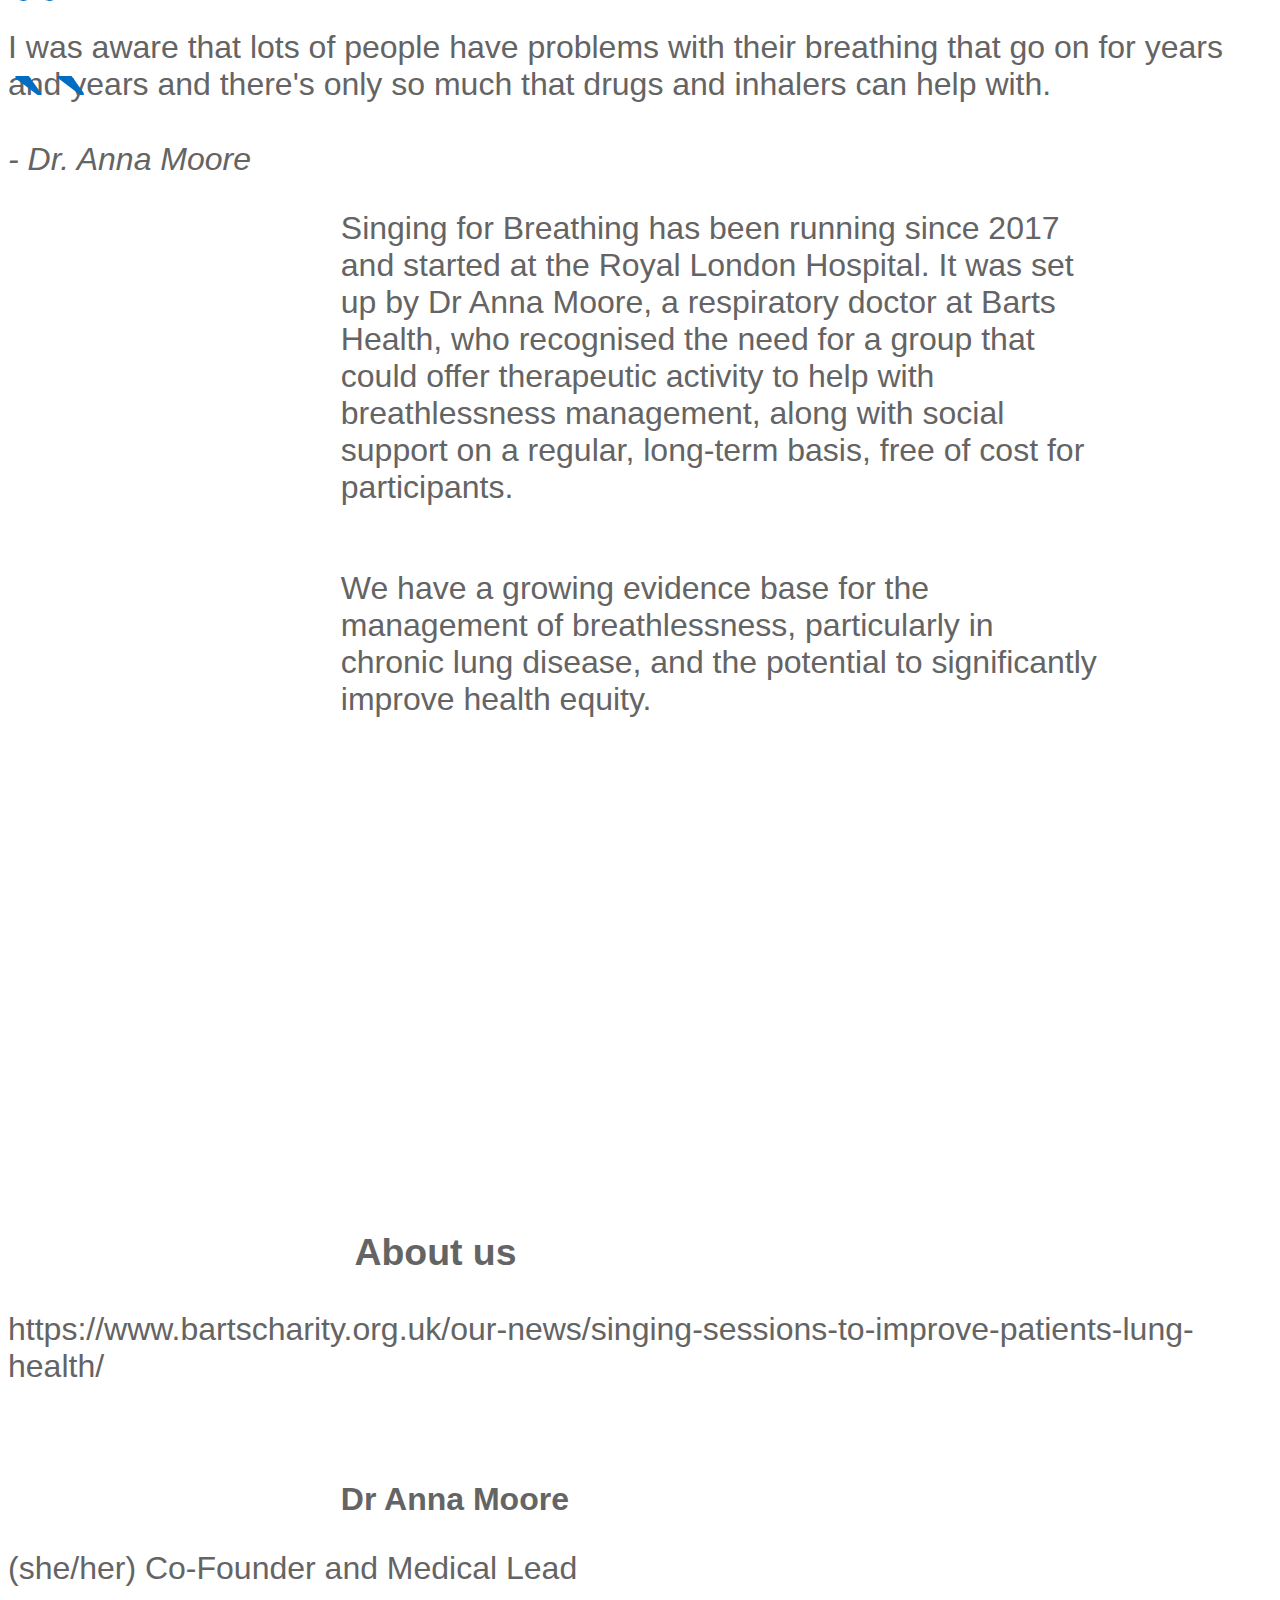
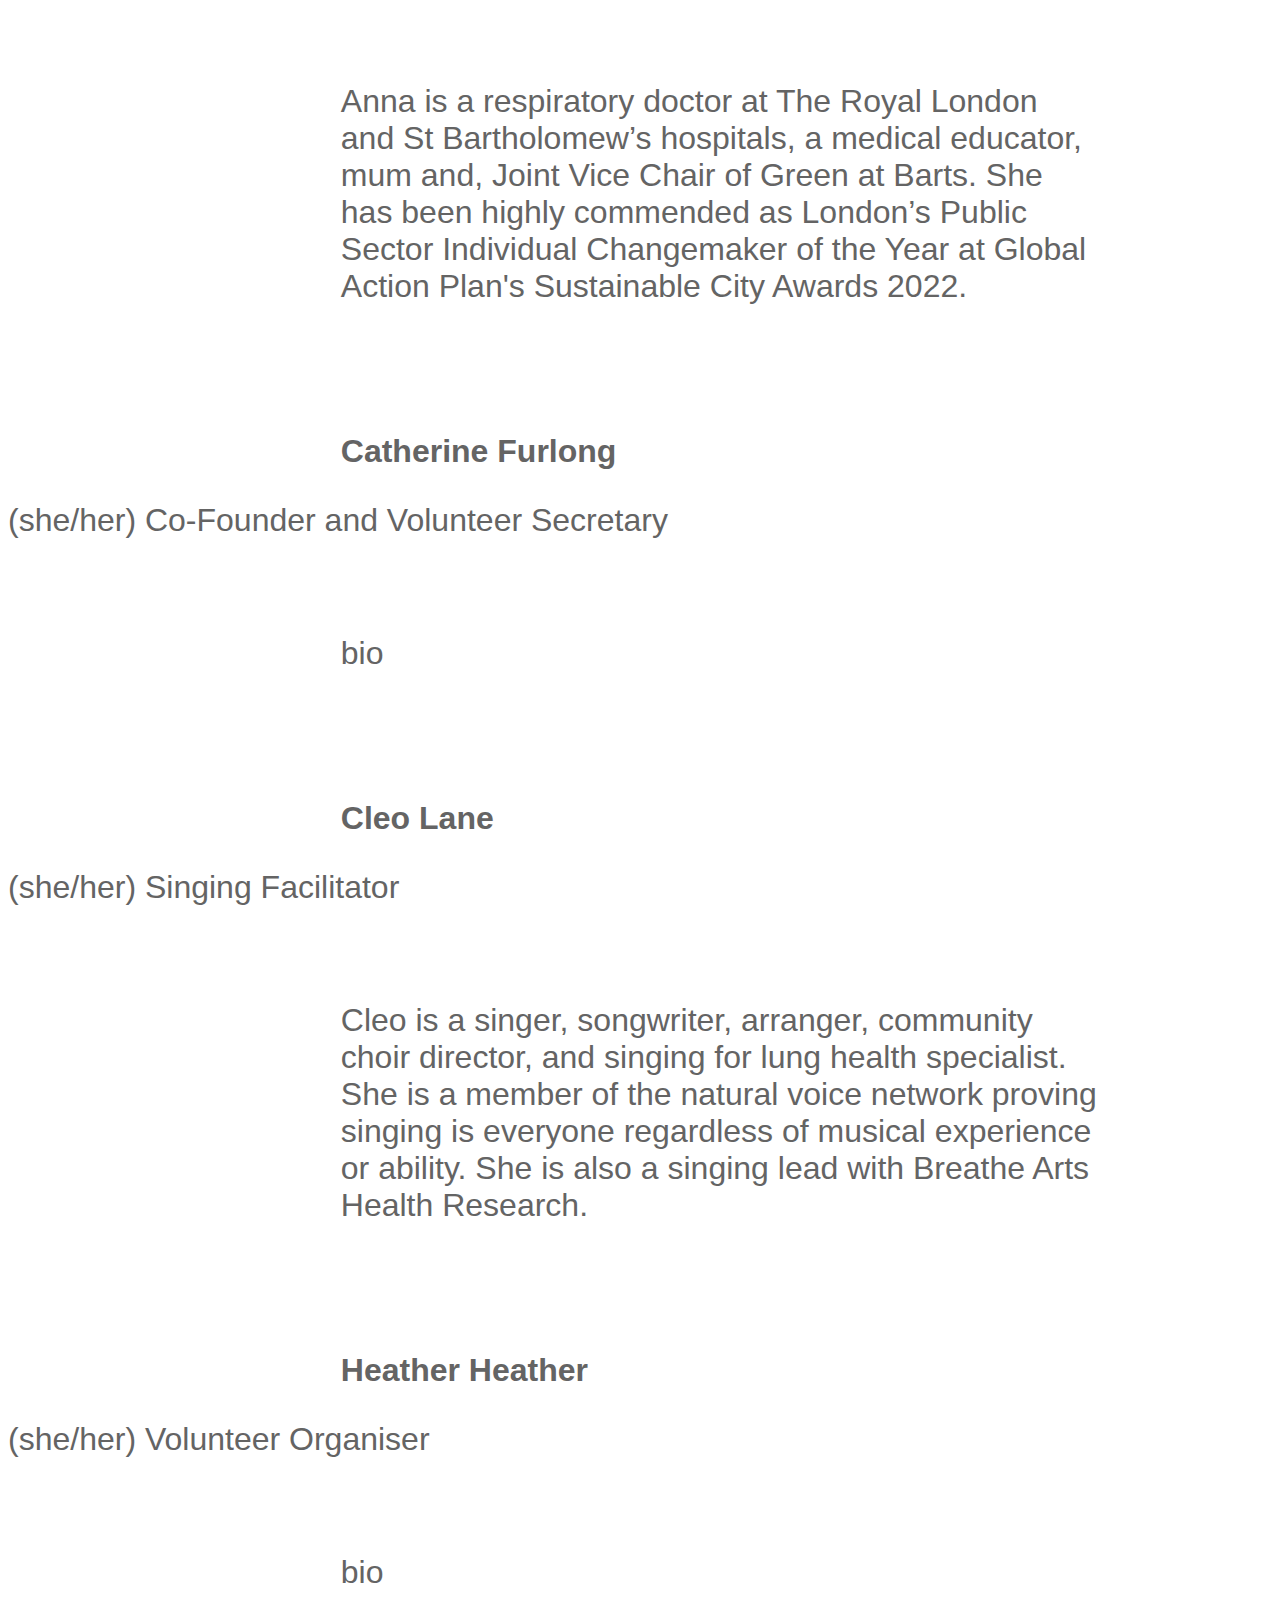
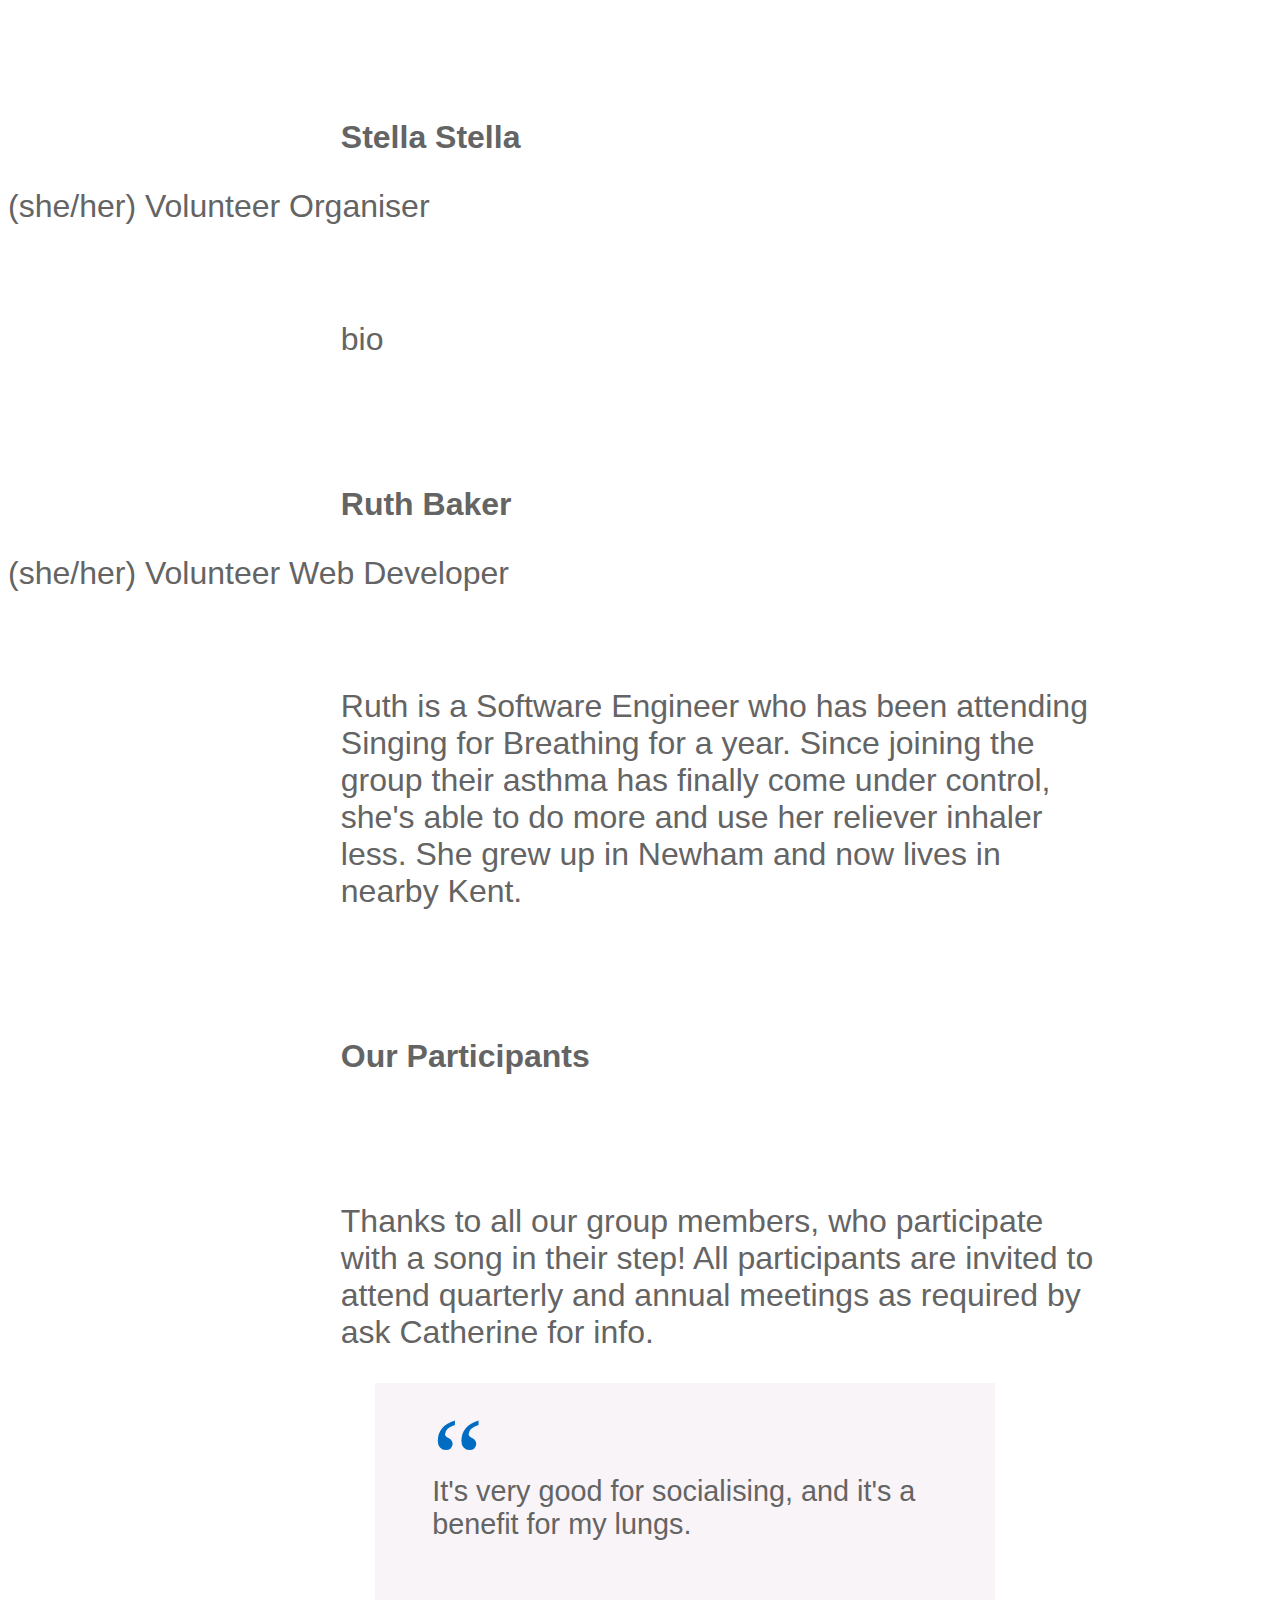
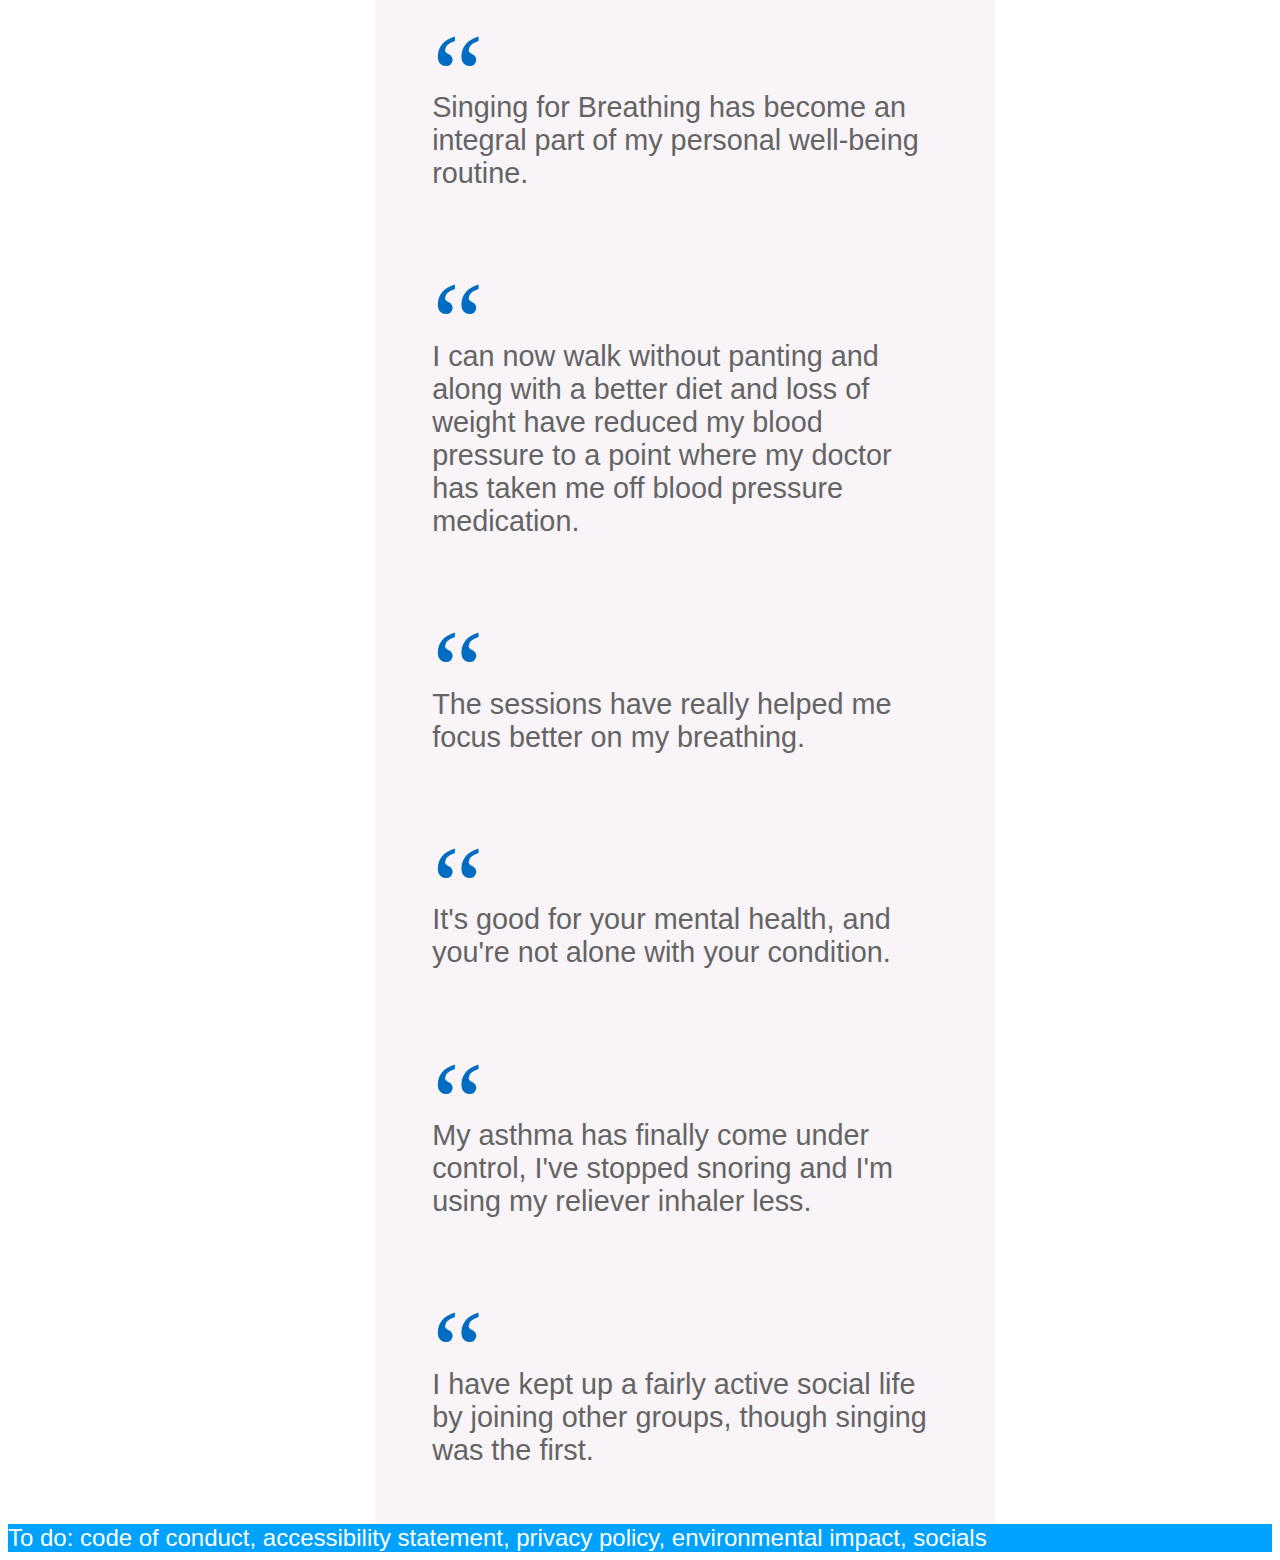
==== commit 4c86756f: "wip songbook experimenting" ====
--- a/singing-for-breathing/index.html
+++ b/singing-for-breathing/index.html
@@ -1,5 +1,5 @@
 <!DOCTYPE html>
-<html lang="en">
+<html lang="en-gb">
 <head>
     <meta charset="UTF-8">
     <meta name="Description" content="Author: Ruth Baker and Singing for Breathing, Category: Information website. Page contains information about the RLH Singing for Breathing community group.">
@@ -18,7 +18,7 @@
     <li><a href="#whatWeDo">What we do</a></li>
     <li><a href="#getInvolved">Get involved</a></li>
     <li><a href="#howWeHelp">How we help</a></li>
-    <li><a href="./songbook.html">Songbook</a></li>
+    <li><a href="./songbook.html">♩Songbook</a></li>
 </ul>
 </nav>
 
@@ -33,8 +33,6 @@
 
     <p>Our sessions will help you with breathing exercises and relaxation techniques, and the fun of singing. The sessions are designed to be enjoyable and foster community, as well as to help with your symptoms and breath control.</p>
 
-    <quote class="pullQuote"><div class="quoteMark">“</div>It's very good for socialising, and it's a benefit for my lungs.</quote>
-
     <h4>Warm-up</h4>
 
     <p>The session will start with a warm-up to prepare your body and get you ready to sing. This will probably include:
@@ -46,8 +44,6 @@
 
     <p>The breathing exercises will help you to control feelings of breathlessness, develop helpful breathing habits, and coordinate your breath with movement. You will learn to use your diaphragm to breath and make sound, developing a healthy and efficient breathing pattern over time.</p>
 
-    <quote class="pullQuote"><div class="quoteMark">“</div>Singing for Breathing has become an integral part of my personal well-being routine.</quote>
-
     <h4>Music</h4>
 
     <p>Your singing leader will choose songs that are suitable for people with breathlessness or with a lung condition and, that are enjoyable for all. If there's a song you love (or a song you don't want to sing) we take that on-board. In our online sessions, those who want to can come off mute while we take turns to sing each line of a well-known song.</p>
@@ -56,9 +52,7 @@
 
     <h3>Will Singing for Breathing be good for me?</h3>
 
-    <p>Our sessions are aimed at those who experience breathlessness, including anyone suffering from chronic obstructive pulmonary disease (COPD), asthma, long-COVID, pulmonary fibromalgia, or any other lung-health problem - and is open to anyone living with breathlessness of any cause, and their carers. You do not need a referral to join the group.</p>
-
-    <quote class="pullQuote"><div class="quoteMark">“</div>I can now walk without panting and along with a better diet and loss of weight have reduced my blood pressure to a point where my doctor has taken me off blood pressure medication</quote>
+    <p>Our sessions are aimed at those who experience breathlessness, including anyone suffering from chronic obstructive pulmonary disease (COPD), asthma, long-COVID, pulmonary fibrosis, or any other lung-health problem - and is open to anyone living with breathlessness of any cause, and their carers. You do not need a referral to join the group.</p>
 
     <p>Sessions are led by an <a href="https://www.asthmaandlung.org.uk/">Asthma + Lung UK</a> trained Singing for Breathing facilitator. You have the freedom to join in at your own pace, and sessions are appropriate for seated or standing participation.</p>
 </div>
@@ -94,7 +88,7 @@
 <div class="howWeHelp">
     <h2>How we help</h2>
 
-    <quote class="pullQuote"><div class="quoteMark">“</div>I was aware that lots of people have problems with their breathing that go on for years and years and there's only so much that drugs and inhalers can help with.<cite>- Dr. Anna Moore</cite></quote>
+    <quote><div class="quoteMark">“</div>I was aware that lots of people have problems with their breathing that go on for years and years and there's only so much that drugs and inhalers can help with.<div class="quoteMark">``</div><cite>- Dr. Anna Moore</cite></quote>
 
     <p>Singing for Breathing has been running since 2017 and started at the Royal London Hospital. It was set up by Dr Anna Moore, a respiratory doctor at Barts Health, who recognised the need for a group that could offer therapeutic activity to help with breathlessness management, along with social support on a regular, long-term basis, free of cost for participants.</p>
 
@@ -118,16 +112,28 @@
     <p><h4>Cleo Lane</h4>(she/her) Singing Facilitator</p>
     <p>Cleo is a singer, songwriter, arranger, community choir director, and singing for lung health specialist. She is a member of the natural voice network proving singing is everyone regardless of musical experience or ability. She is also a singing lead with Breathe Arts Health Research.</p>
 
-    <quote><div class="quoteMark">“</div>The sessions have really helped me focus better on my breathing.</quote>
+    <p><h4>Heather Heather</h4>(she/her) Volunteer Organiser</p>
+    <p>bio</p>
 
     <p><h4>Stella Stella</h4>(she/her) Volunteer Organiser</p>
     <p>bio</p>
 
     <p><h4>Ruth Baker</h4>(she/her) Volunteer Web Developer</p>
     <p>Ruth is a Software Engineer who has been attending Singing for Breathing for a year. Since joining the group their asthma has finally come under control, she's able to do more and use her reliever inhaler less. She grew up in Newham and now lives in nearby Kent.</p>
+
+    <p><h4>Our Participants</h4></p>
+    <p>Thanks to all our group members, who participate with a song in their step! All participants are invited to attend quarterly and annual meetings as required by ask Catherine for info.</p>
 </div>
+
+<quote class="pullQuote"><div class="quoteMark">“</div>It's very good for socialising, and it's a benefit for my lungs.<br/></quote>
+<quote class="pullQuote"><div class="quoteMark">“</div>Singing for Breathing has become an integral part of my personal well-being routine.</quote>
+<quote class="pullQuote"><div class="quoteMark">“</div>I can now walk without panting and along with a better diet and loss of weight have reduced my blood pressure to a point where my doctor has taken me off blood pressure medication.</quote>
+<quote class="pullQuote"><div class="quoteMark">“</div>The sessions have really helped me focus better on my breathing.</quote>
+<quote class="pullQuote"><div class="quoteMark">“</div>It's good for your mental health, and you're not alone with your condition.</quote>
+<quote class="pullQuote"><div class="quoteMark">“</div>My asthma has finally come under control, I've stopped snoring and I'm using my reliever inhaler less.</quote>
+<quote class="pullQuote"><div class="quoteMark">“</div>I have kept up a fairly active social life by joining other groups, though singing was the first.</quote>
 
 </body>
 
-<footer>To do: Accessibility statement, privacy policy, environmental impact, socials</footer>
+<footer>To do: code of conduct, accessibility statement, privacy policy, environmental impact, socials</footer>
 </html>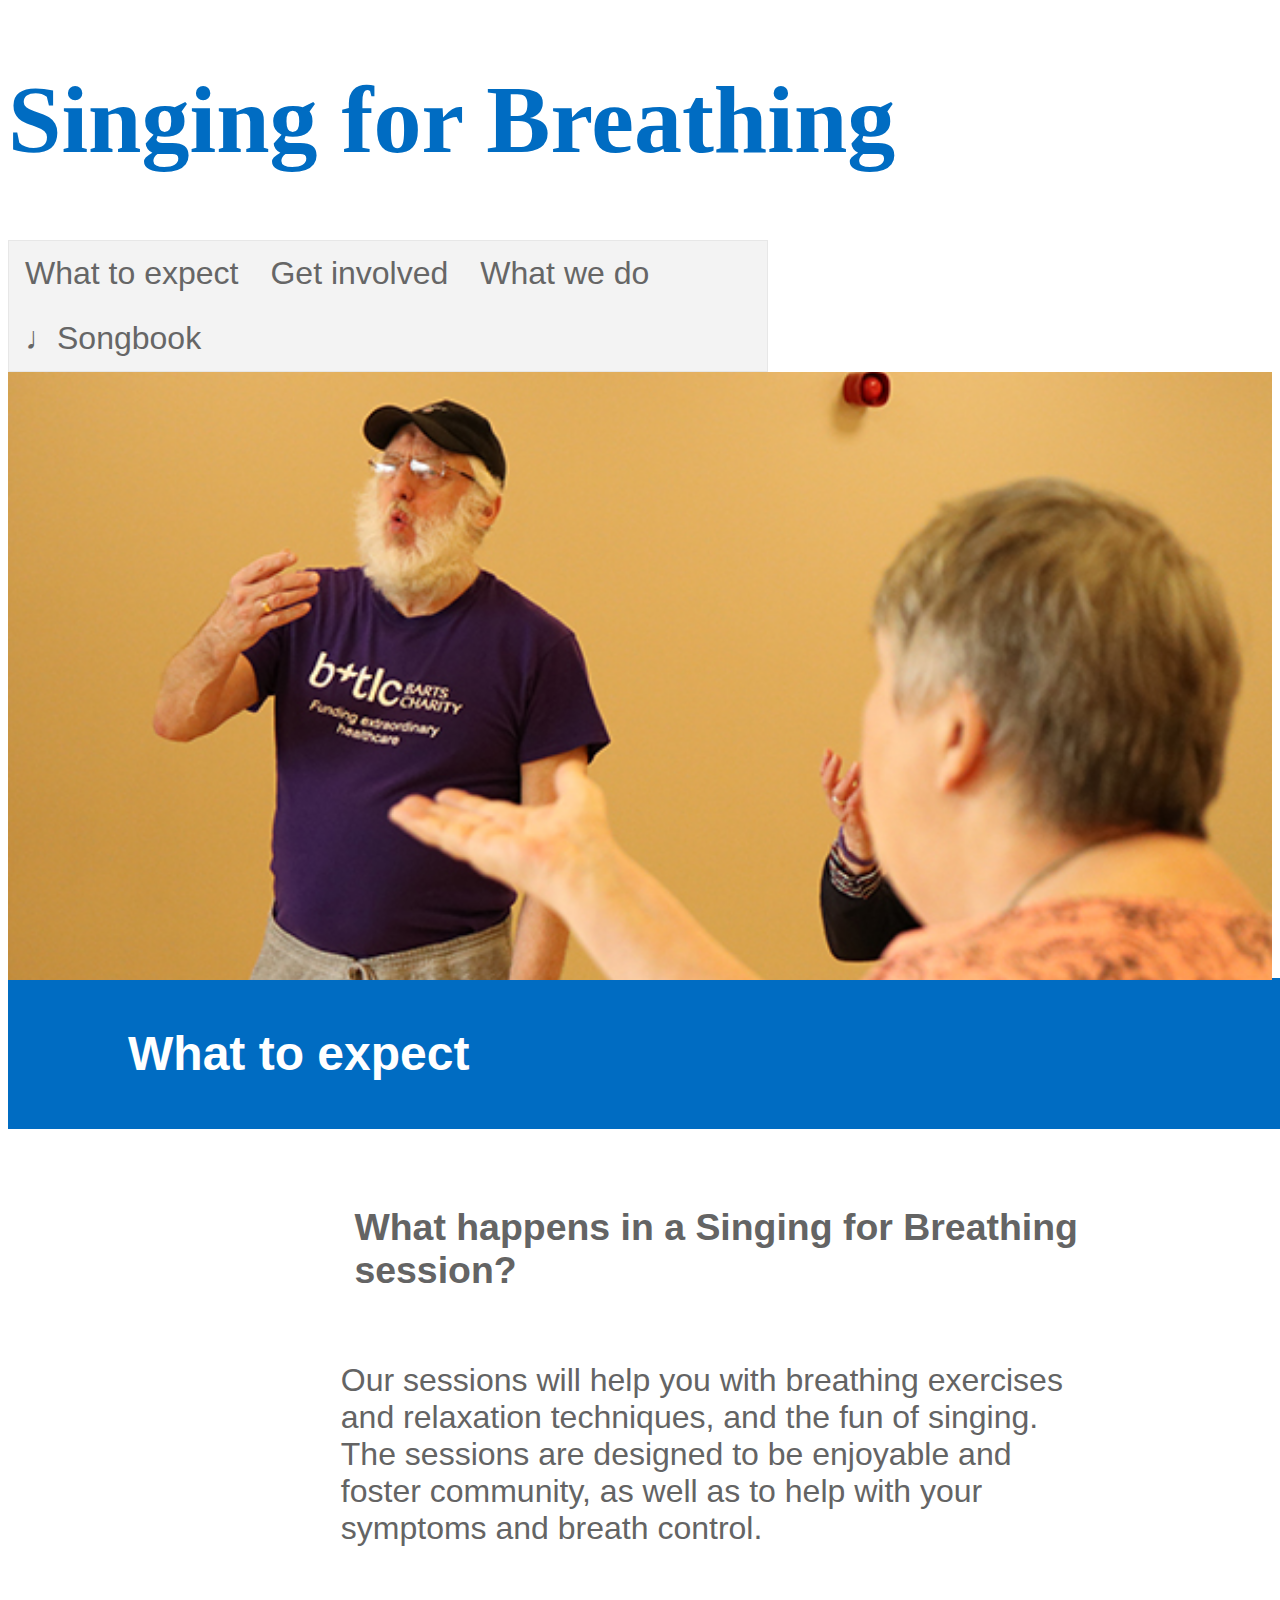
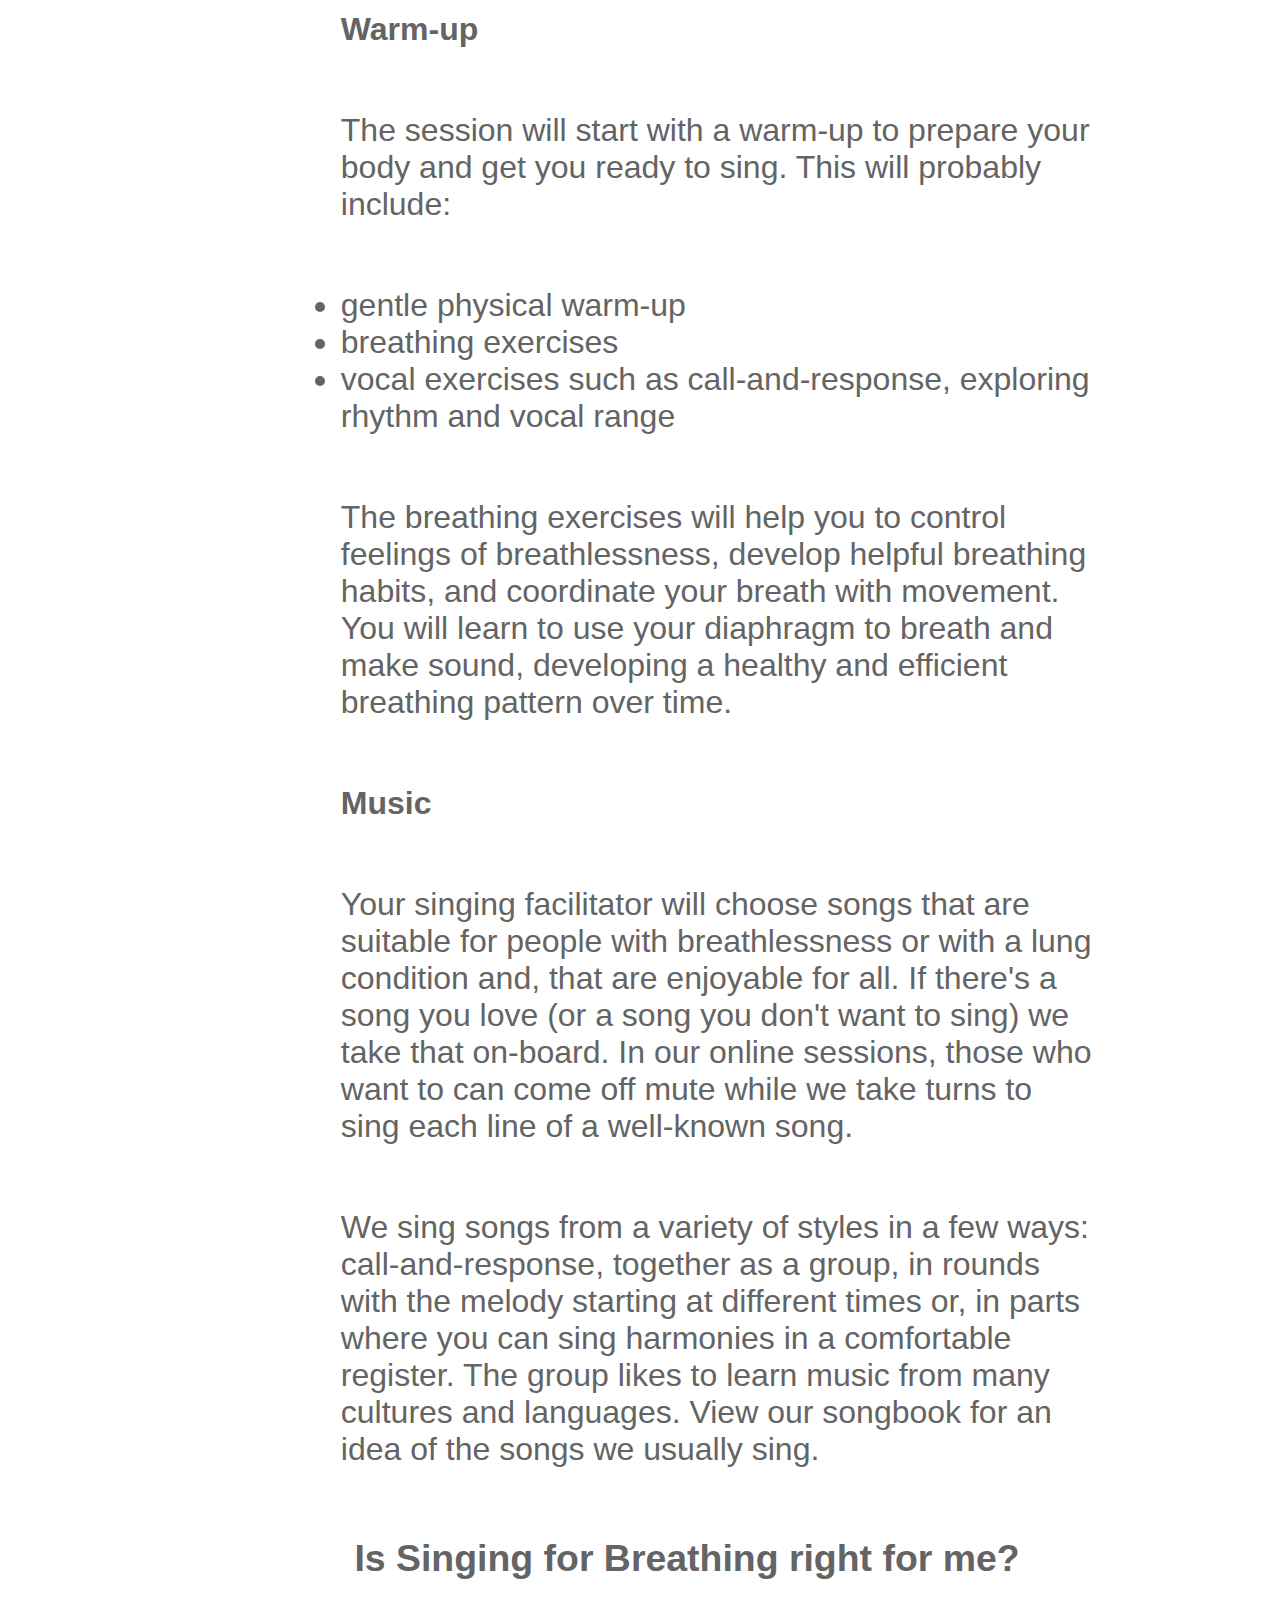
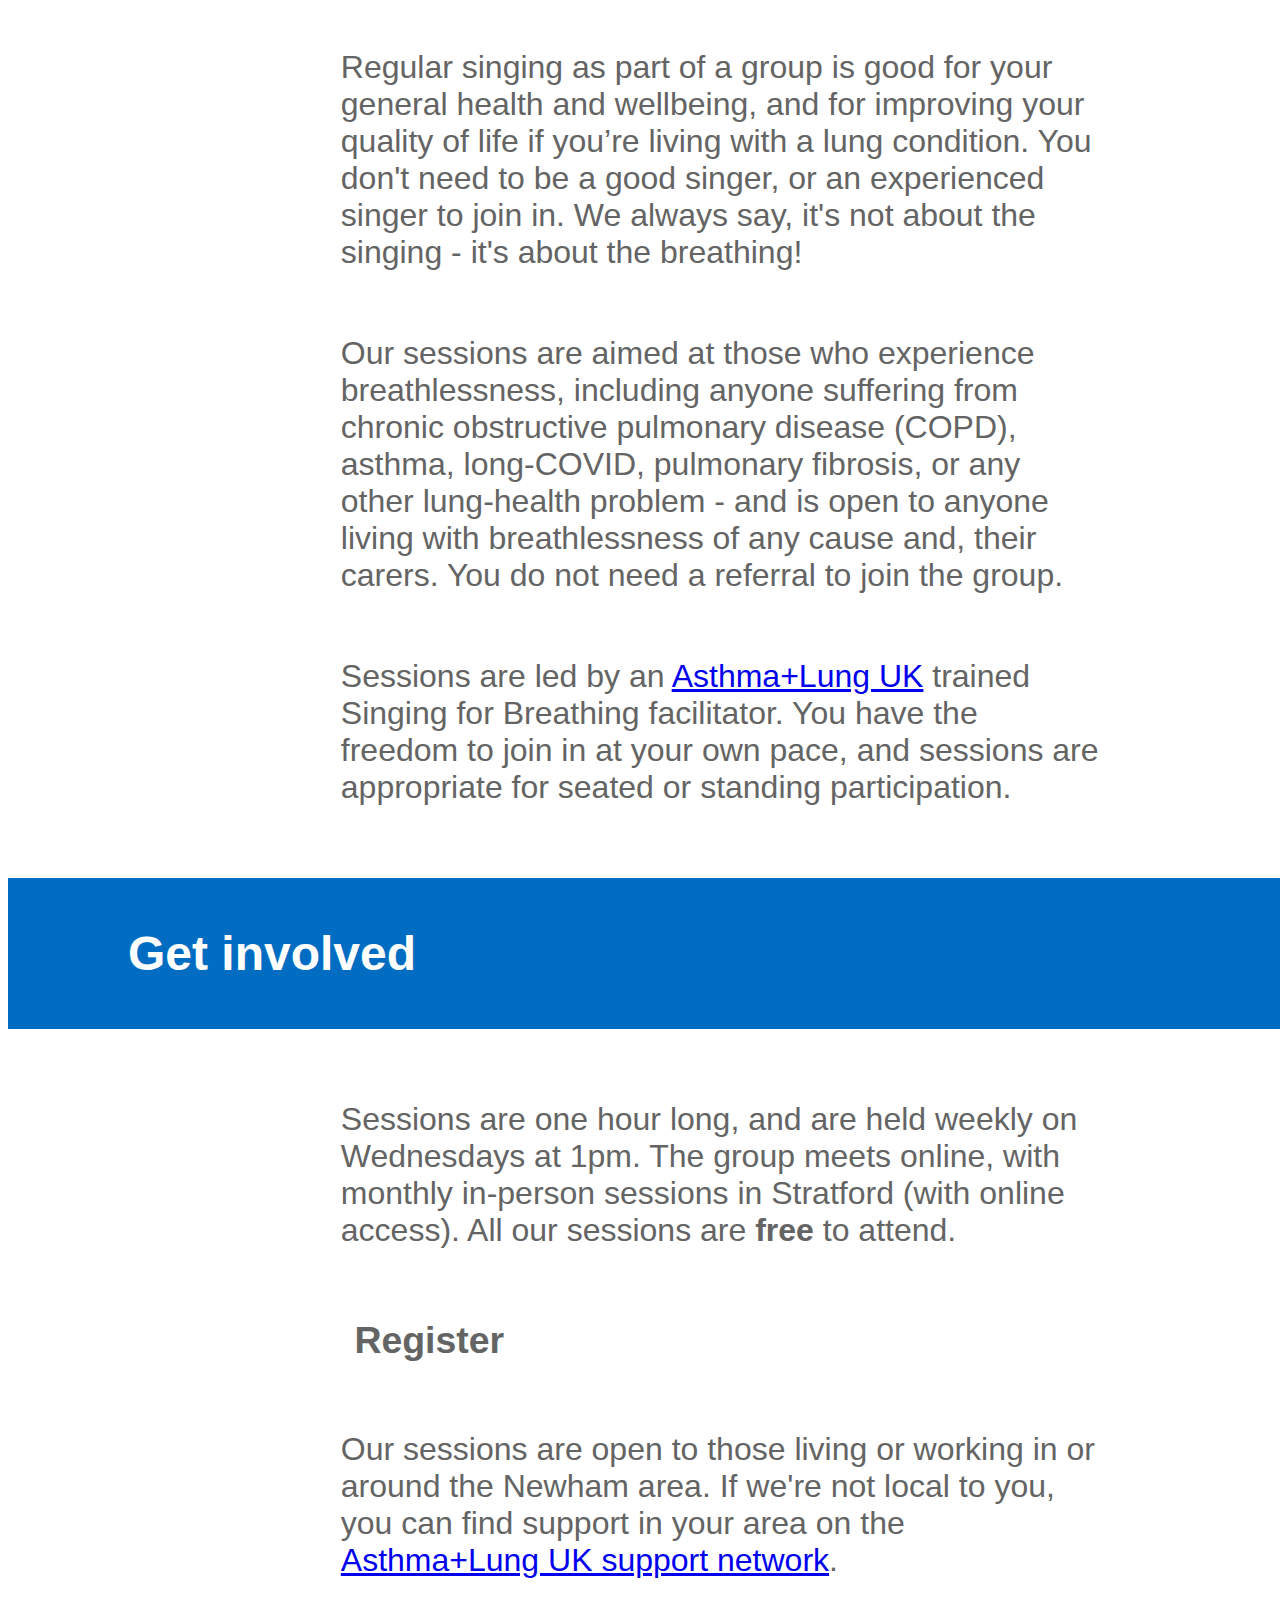
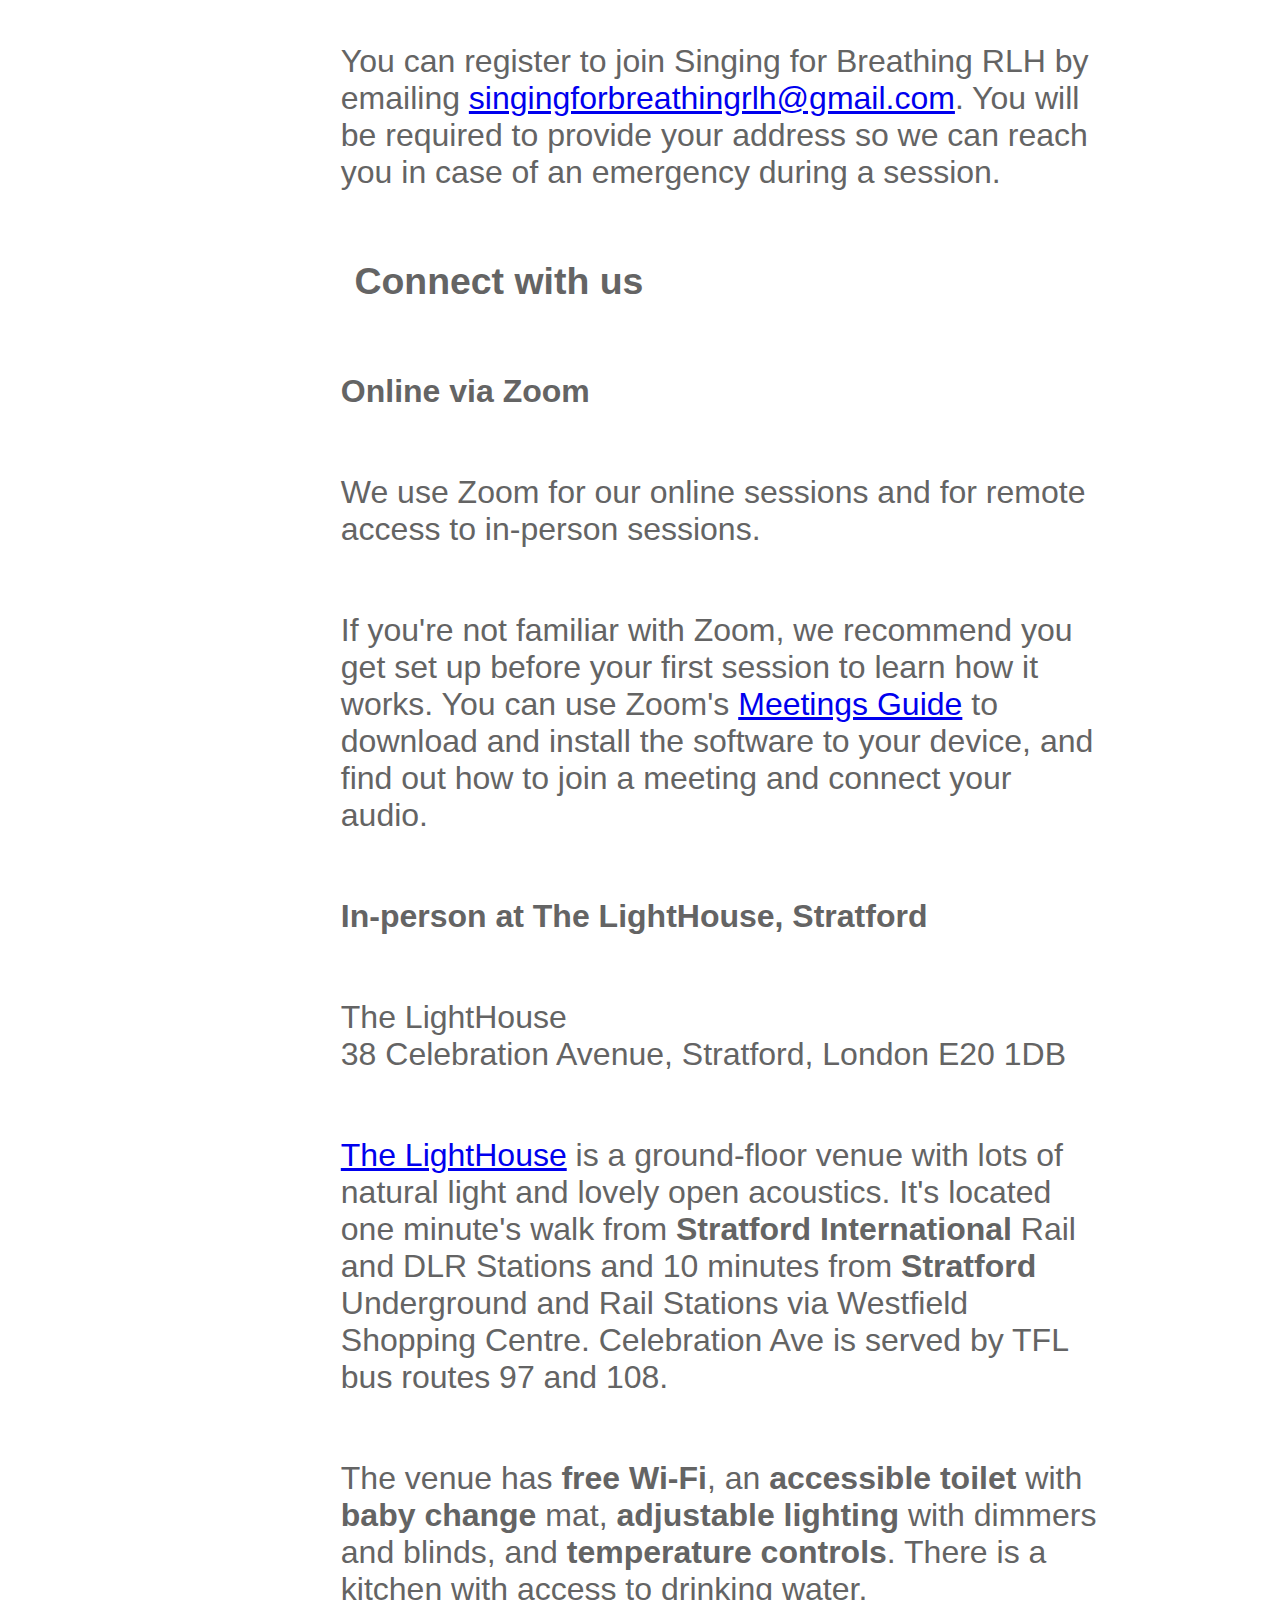
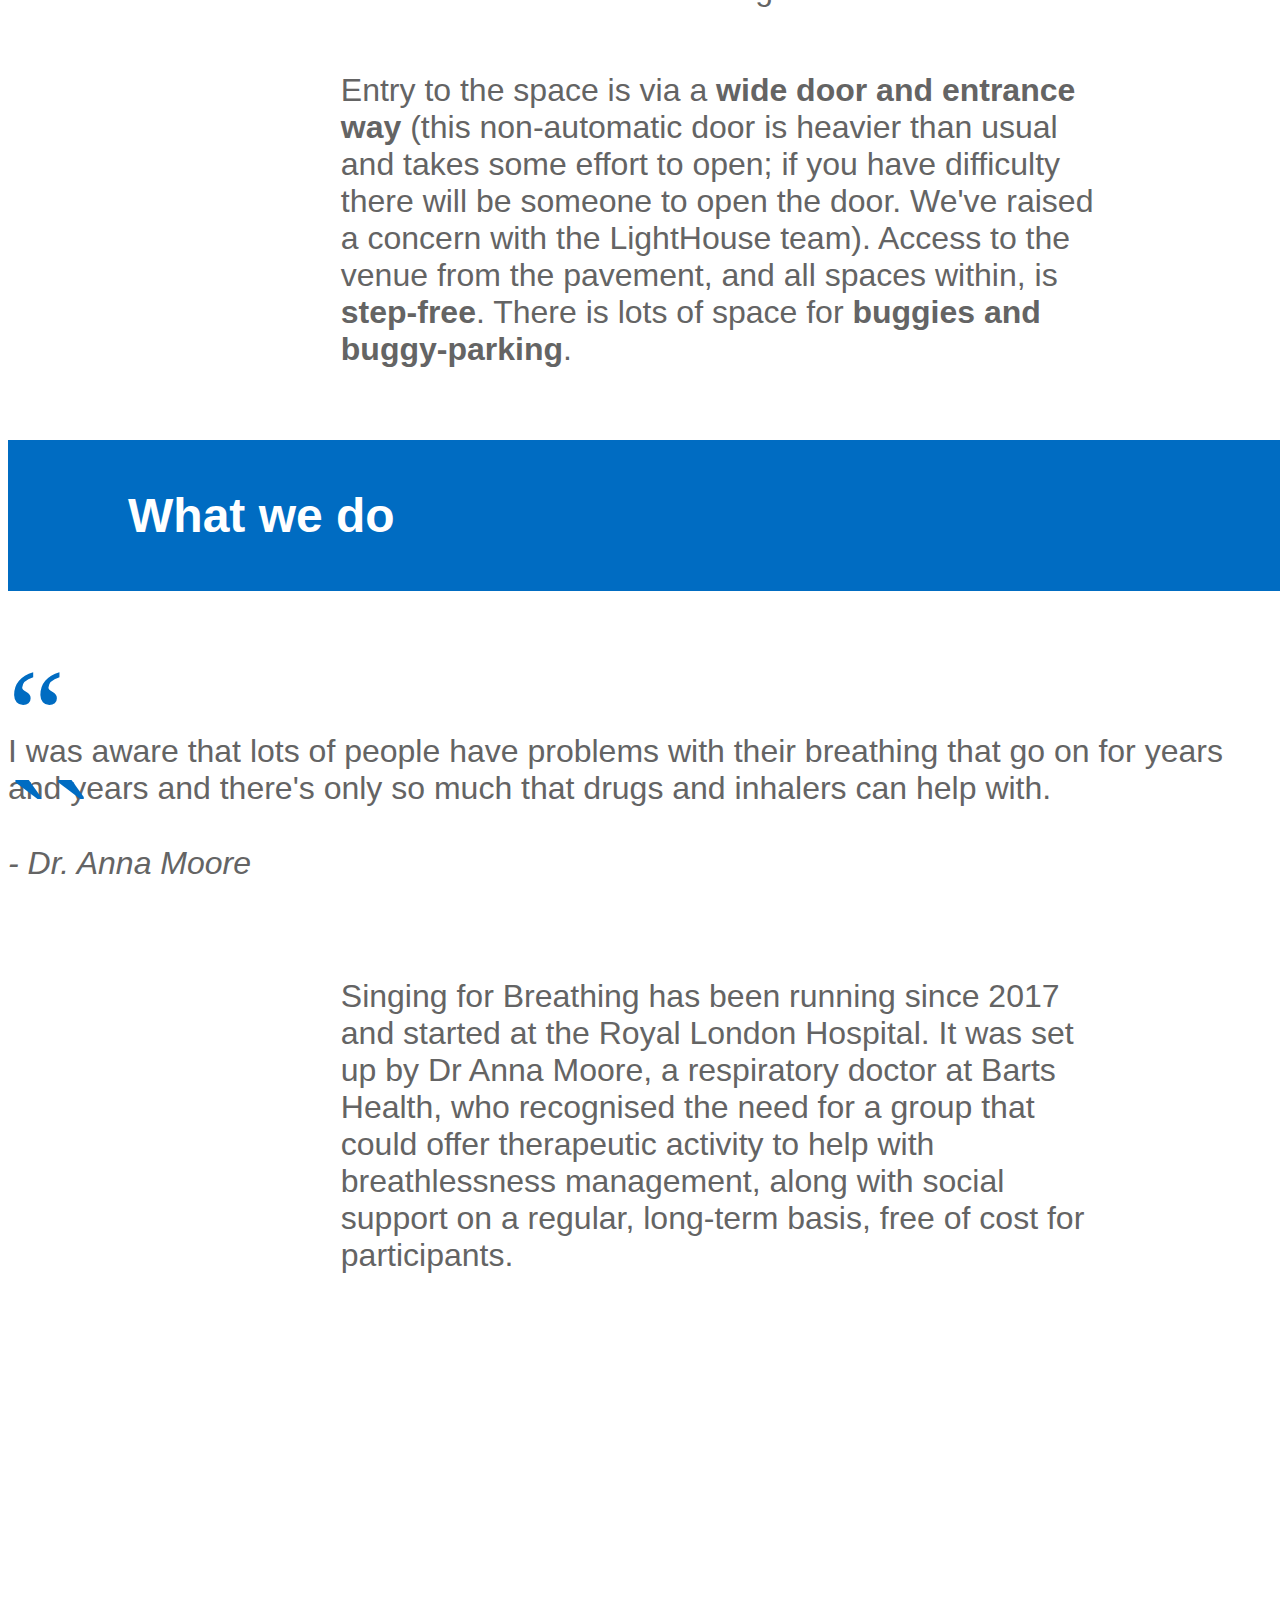
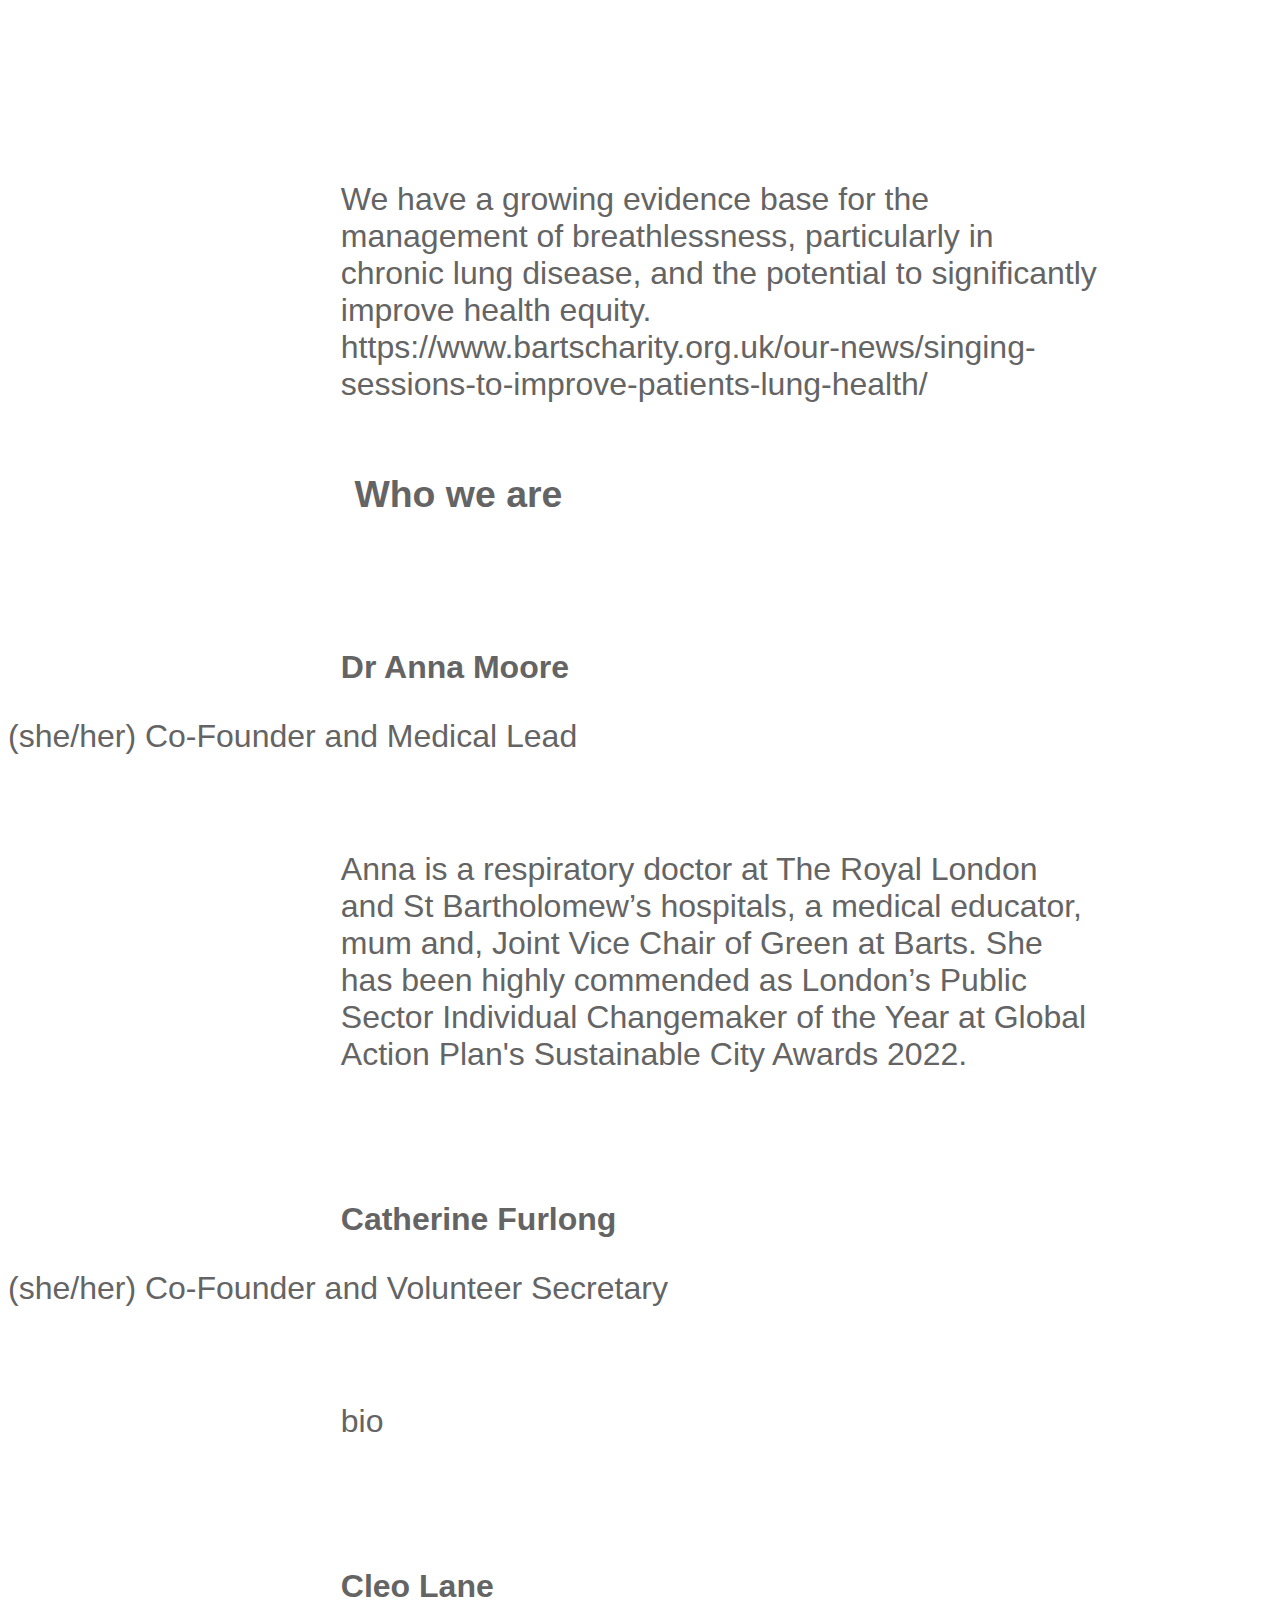
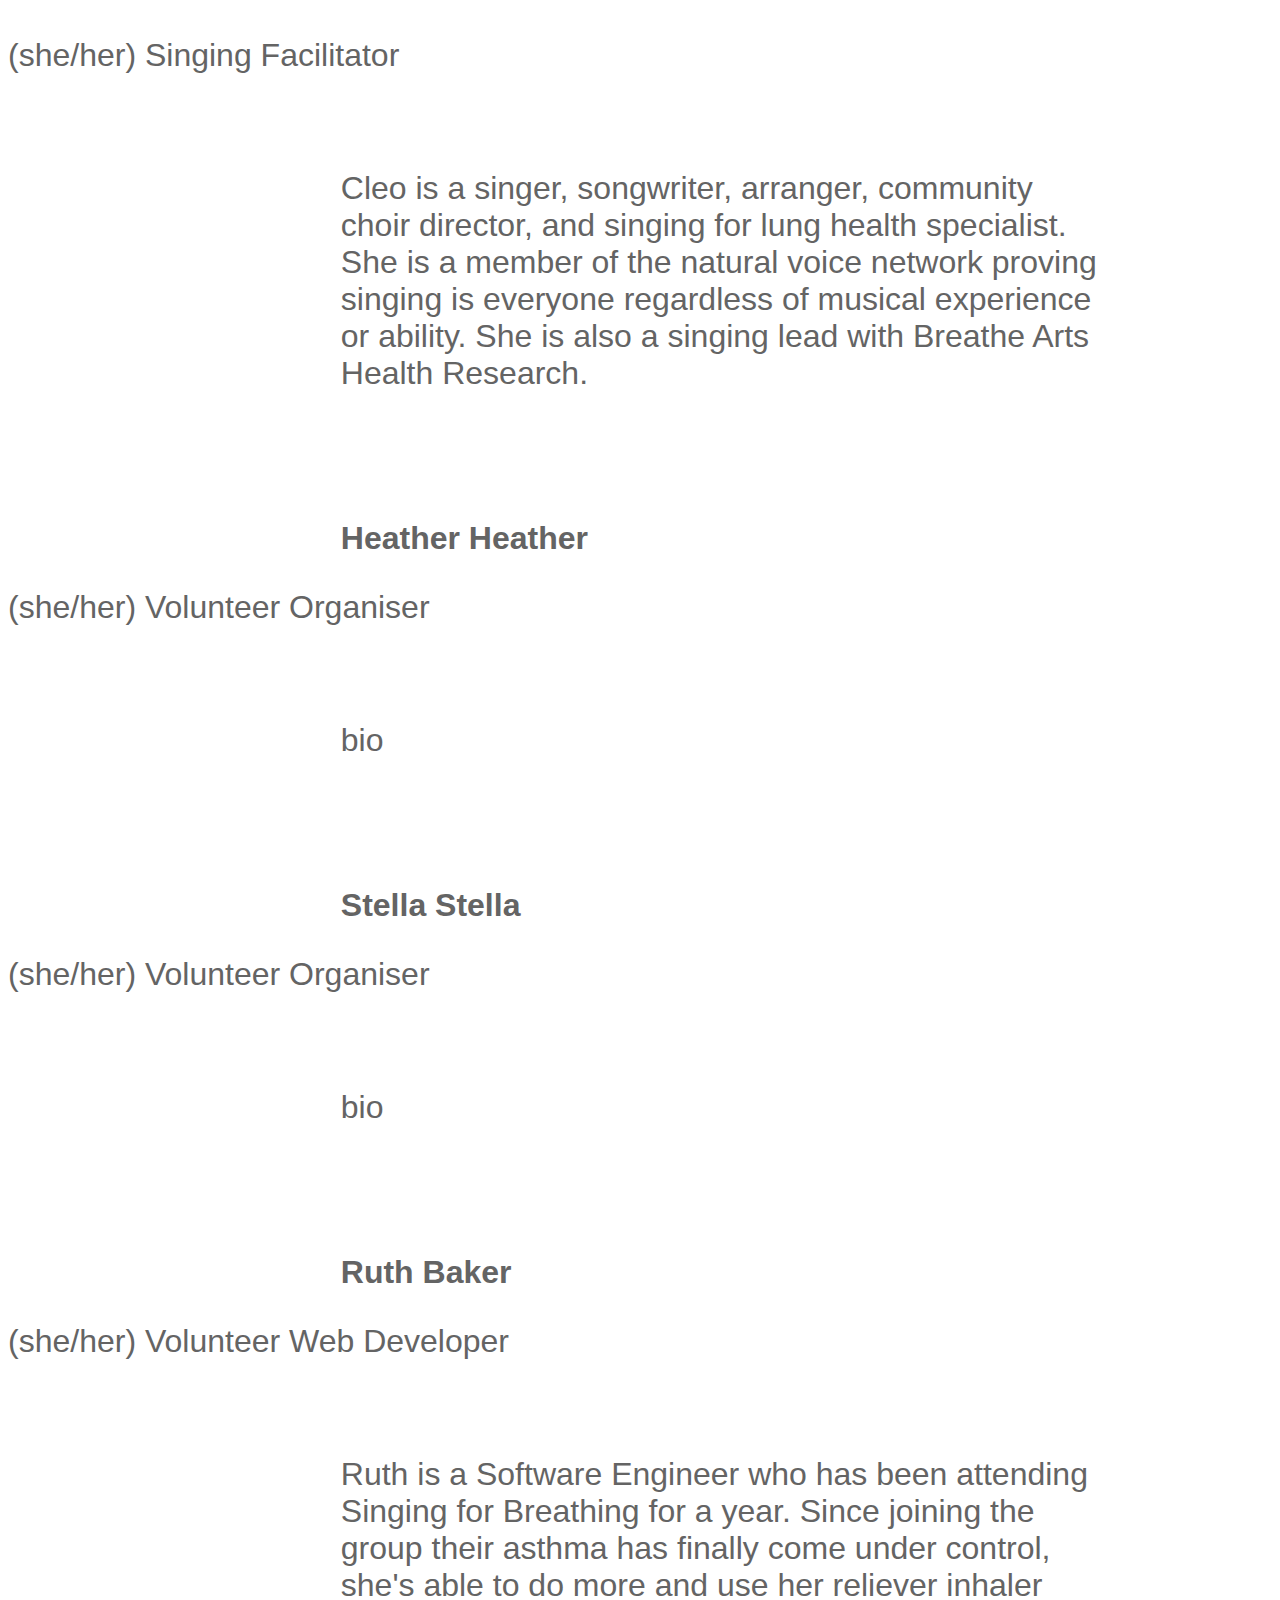
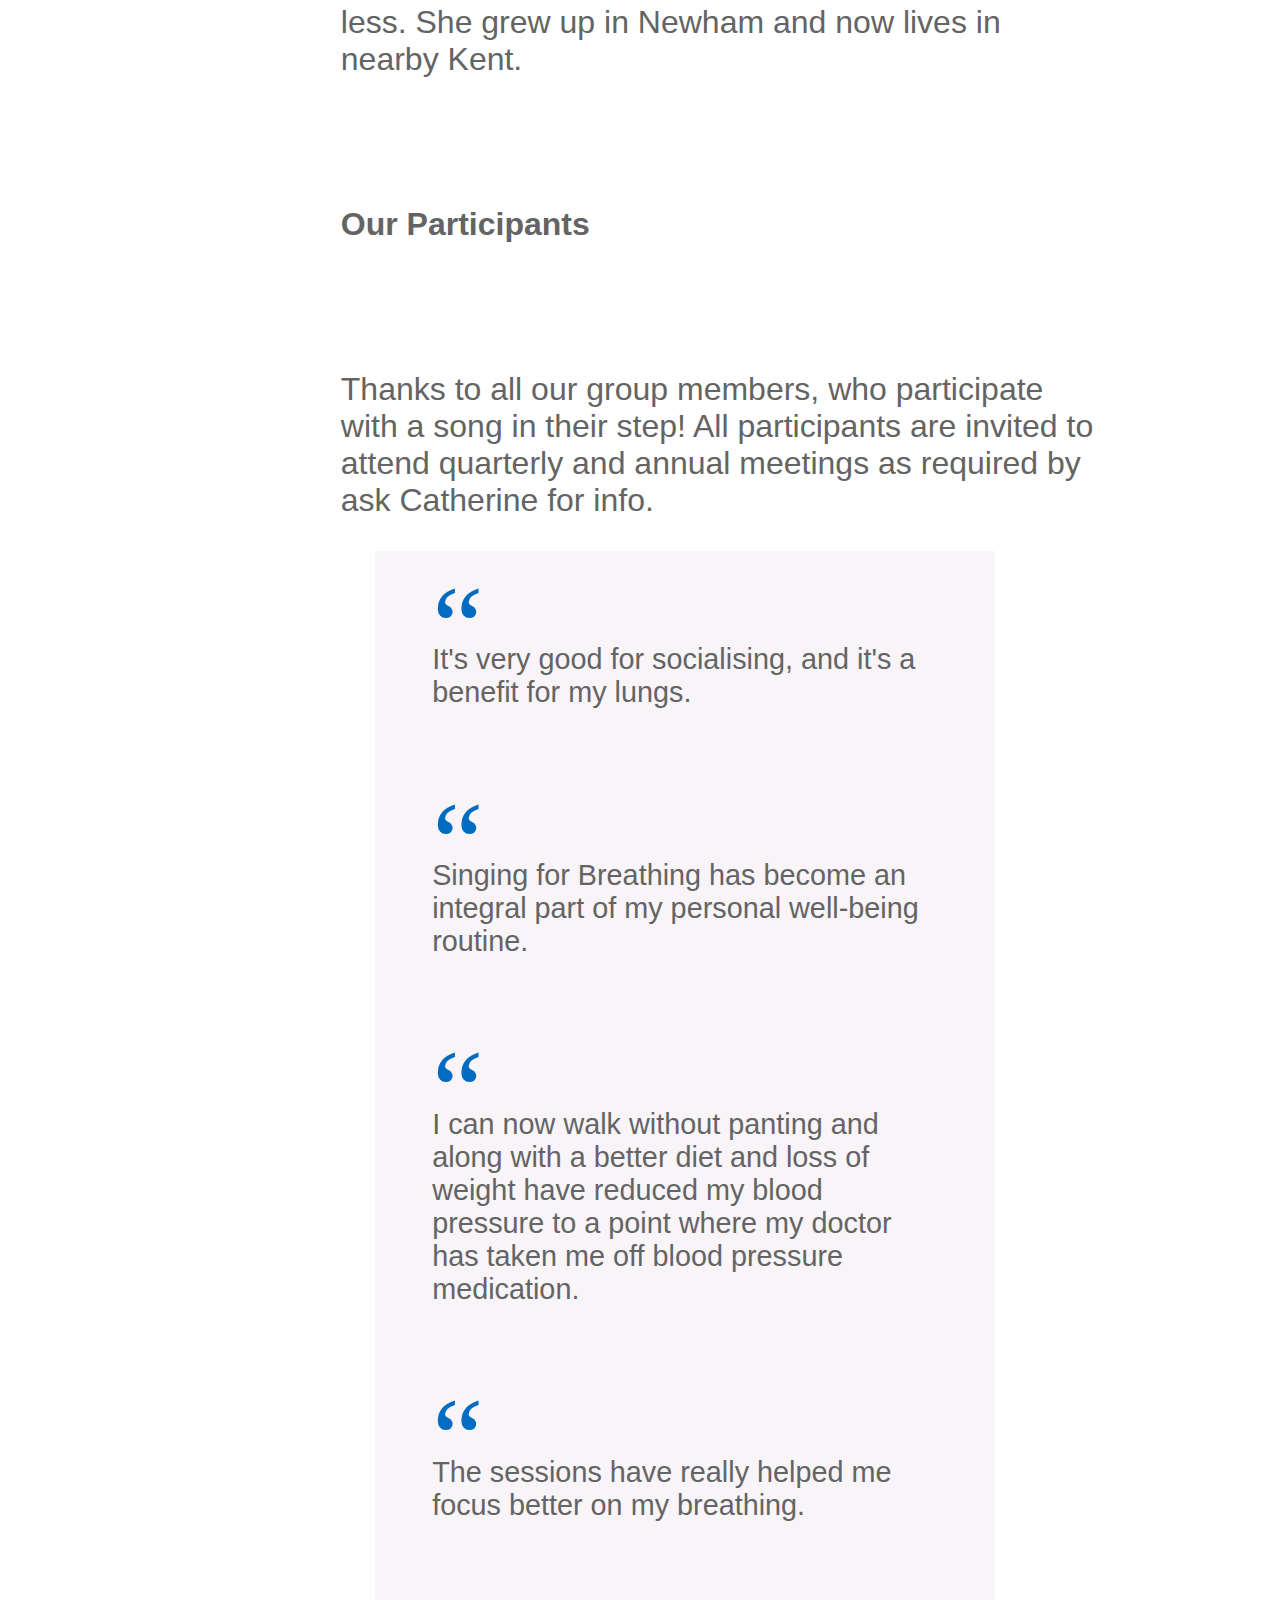
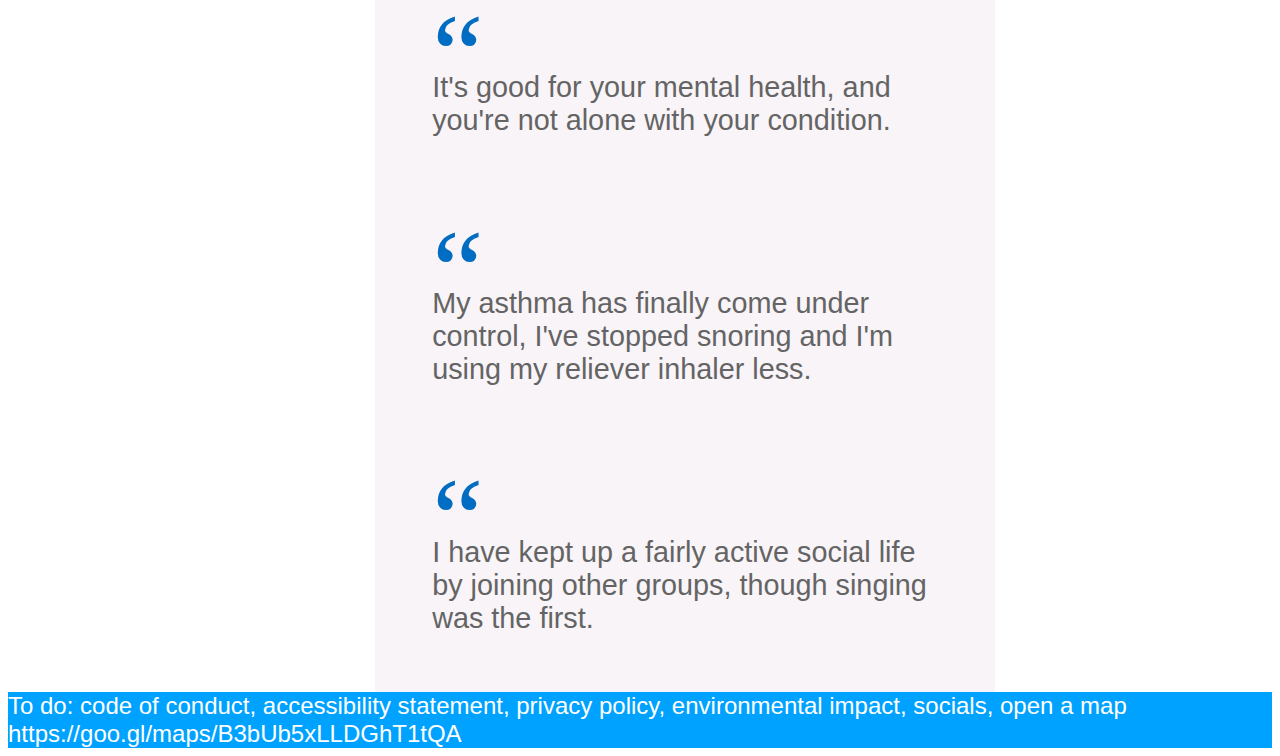
==== commit 9e397e04: "Updates to content" ====
--- a/singing-for-breathing/index.html
+++ b/singing-for-breathing/index.html
@@ -15,21 +15,19 @@
 
 <nav class="mainNav">
 <ul>
-    <li><a href="#whatWeDo">What we do</a></li>
+    <li><a href="#whatToExpect">What to expect</a></li>
     <li><a href="#getInvolved">Get involved</a></li>
-    <li><a href="#howWeHelp">How we help</a></li>
+    <li><a href="#WhatWeDo">What we do</a></li>
     <li><a href="./songbook.html">♩Songbook</a></li>
 </ul>
 </nav>
 
 <div class="whatWeDo">
     <img src="./assets/examplesfb.jpeg"/>
-    <section>
-        <p>Regular singing as part of a group is good for your general health and wellbeing, and for improving your quality of life if you’re living with a lung condition. You don't need to be a good singer, or an experienced singer to join in. We always say, it's not about the singing; it's about the breathing!</p></section>
 
-    <h2>What we do</h2>
+    <h2>What to expect</h2>
 
-    <h3>What happens in a Singing for Breathing session?</h3>
+    <h3>What happens in a <emphasis>Singing for Breathing</emphasis> session?</h3>
 
     <p>Our sessions will help you with breathing exercises and relaxation techniques, and the fun of singing. The sessions are designed to be enjoyable and foster community, as well as to help with your symptoms and breath control.</p>
 
@@ -37,7 +35,7 @@
 
     <p>The session will start with a warm-up to prepare your body and get you ready to sing. This will probably include:
     <ul>
-        <li>physical warm-up</li>
+        <li>gentle physical warm-up</li>
         <li>breathing exercises</li>
         <li>vocal exercises such as call-and-response, exploring rhythm and vocal range</li>
     </ul>
@@ -46,62 +44,61 @@
 
     <h4>Music</h4>
 
-    <p>Your singing leader will choose songs that are suitable for people with breathlessness or with a lung condition and, that are enjoyable for all. If there's a song you love (or a song you don't want to sing) we take that on-board. In our online sessions, those who want to can come off mute while we take turns to sing each line of a well-known song.</p>
+    <p>Your singing facilitator will choose songs that are suitable for people with breathlessness or with a lung condition and, that are enjoyable for all. If there's a song you love (or a song you don't want to sing) we take that on-board. In our online sessions, those who want to can come off mute while we take turns to sing each line of a well-known song.</p>
 
-    <p>We sing songs from a variety of styles in a few ways: call-and-response, together as a group, in rounds with the melody starting at different times or, in parts where you can sing harmonies in a comfortable register. The group likes to learn music from many cultures and languages. View our <a>songbook</a> to get an idea of the songs we usually sing.</p>
+    <p>We sing songs from a variety of styles in a few ways: call-and-response, together as a group, in rounds with the melody starting at different times or, in parts where you can sing harmonies in a comfortable register. The group likes to learn music from many cultures and languages. View our <a>songbook</a> for an idea of the songs we usually sing.</p>
 
-    <h3>Will Singing for Breathing be good for me?</h3>
+    <h3>Is <emphasis>Singing for Breathing</emphasis> right for me?</h3>
 
-    <p>Our sessions are aimed at those who experience breathlessness, including anyone suffering from chronic obstructive pulmonary disease (COPD), asthma, long-COVID, pulmonary fibrosis, or any other lung-health problem - and is open to anyone living with breathlessness of any cause, and their carers. You do not need a referral to join the group.</p>
+    <p>Regular singing as part of a group is good for your general health and wellbeing, and for improving your quality of life if you’re living with a lung condition. You don't need to be a good singer, or an experienced singer to join in. We always say, it's not about the singing - it's about the breathing!</p>
 
-    <p>Sessions are led by an <a href="https://www.asthmaandlung.org.uk/">Asthma + Lung UK</a> trained Singing for Breathing facilitator. You have the freedom to join in at your own pace, and sessions are appropriate for seated or standing participation.</p>
+    <p>Our sessions are aimed at those who experience breathlessness, including anyone suffering from chronic obstructive pulmonary disease (COPD), asthma, long-COVID, pulmonary fibrosis, or any other lung-health problem - and is open to anyone living with breathlessness of any cause and, their carers. You do not need a referral to join the group.</p>
+
+    <p>Sessions are led by an <a href="https://www.asthmaandlung.org.uk/">Asthma+Lung UK</a> trained <emphasis>Singing for Breathing</emphasis> facilitator. You have the freedom to join in at your own pace, and sessions are appropriate for seated or standing participation.</p>
 </div>
 
 <div class="getInvolved">
     <h2>Get involved</h2>
 
-    <p>Sessions are one hour long, and are held weekly on Wednesdays at 1pm. The group meets online, with monthly in-person sessions in Stratford E20 (with online access). All our sessions are free to attend.</p>
+    <p>Sessions are one hour long, and are held weekly on Wednesdays at 1pm. The group meets online, with monthly in-person sessions in Stratford (with online access). All our sessions are <strong>free</strong> to attend.</p>
 
     <h3>Register</h3>
 
-    <p>Sessions are open to those living or working in or around the Newham area. If we're not local to you, you can find support in your area on the <a href="https://www.blf.org.uk/help/support-network/support-in-your-area">Asthma + Lunch UK support network</a>.
+    <p>Our sessions are open to those living or working in or around the Newham area. If we're not local to you, you can find support in your area on the <a href="https://www.blf.org.uk/help/support-network/support-in-your-area">Asthma+Lung UK support network</a>.
 
-    <p>You can register to join or try the group by emailing <a href="mailto:singingforbreathingrlh@gmail.com">singingforbreathingrlh@gmail.com</a>. You will be required to provide your email address so we can reach you in case of an emergency during a session.</p>
+    <p>You can register to join <emphasis>Singing for Breathing RLH</emphasis> by emailing <a href="mailto:singingforbreathingrlh@gmail.com">singingforbreathingrlh@gmail.com</a>. You will be required to provide your address so we can reach you in case of an emergency during a session.</p>
 
-    <h3>Get in touch</h3>
-    <p>Find us on social media @RLHSing4Lungs</p>
+    <h3>Connect with us</h3>
 
-    <h4>Connect online with Zoom</h4>
+    <h4>Online via Zoom</h4>
 
-    <p>We use Zoom for our online sessions and for remote access to in-person sessions. If you're not already familiar with Zoom, we recommend you set up Zoom before your first session to learn how it works. You can use the <a href="https://support.zoom.us/hc/en-us/p/zoom-meetings-guide">Zoom Meetings Guide</a> to download and install the Zoom software to your mobile, tablet, or desktop, and learn how to join a meeting or connect and change your audio settings.</p>
+    <p>We use Zoom for our online sessions and for remote access to in-person sessions.</p>
 
-    <h4>Connect in-person at The LightHouse, Stratford</h4>
+    <p>If you're not familiar with Zoom, we recommend you get set up before your first session to learn how it works. You can use Zoom's <a href="https://support.zoom.us/hc/en-us/p/zoom-meetings-guide">Meetings Guide</a> to download and install the software to your device, and find out how to join a meeting and connect your audio.</p>
+
+    <h4>In-person at The LightHouse, Stratford</h4>
 
     <p>The LightHouse</br>38 Celebration Avenue, Stratford, London E20 1DB</p>
 
-    <p><a href="https://thelighthouseandgardens.com/">The LightHouse</a> is a fully-accessible ground-floor venue with lots of natural light and lovely open acoustics. It's located one minute's walk from Stratford International Station and 10 minutes from Stratford Station via Westfield.</p>
+    <p><a href="https://thelighthouseandgardens.com/">The LightHouse</a> is a ground-floor venue with lots of natural light and lovely open acoustics. It's located one minute's walk from <strong>Stratford International</strong> Rail and DLR Stations and 10 minutes from <strong>Stratford</strong> Underground and Rail Stations via Westfield Shopping Centre. Celebration Ave is served by TFL bus routes 97 and 108.</p>
 
-    <p>The venue has an accessible toilet with baby change mat, adjustable lighting with dimmers and blinds, and adjustable temperature. There is plenty of seating available.</p>
+    <p>The venue has <strong>free Wi-Fi</strong>, an <strong>accessible toilet</strong> with <strong>baby change</strong> mat, <strong>adjustable lighting</strong> with dimmers and blinds, and <strong>temperature controls</strong>. There is a kitchen with access to drinking water.</p>
 
+    <p>Entry to the space is via a <strong>wide door and entrance way</strong> (this non-automatic door is heavier than usual and takes some effort to open; if you have difficulty there will be someone to open the door. We've raised a concern with the LightHouse team). Access to the venue from the pavement, and all spaces within, is <strong>step-free</strong>. There is lots of space for <strong>buggies and buggy-parking</strong>.</p>
 </div>
 
-<div class="howWeHelp">
-    <h2>How we help</h2>
+<div class="WhatWeDo">
+    <h2>What we do</h2>
 
-    <quote><div class="quoteMark">“</div>I was aware that lots of people have problems with their breathing that go on for years and years and there's only so much that drugs and inhalers can help with.<div class="quoteMark">``</div><cite>- Dr. Anna Moore</cite></quote>
+    <p><quote><div class="quoteMark">“</div>I was aware that lots of people have problems with their breathing that go on for years and years and there's only so much that drugs and inhalers can help with.<div class="quoteMark">``</div><cite>- Dr. Anna Moore</cite></quote></p>
 
-    <p>Singing for Breathing has been running since 2017 and started at the Royal London Hospital. It was set up by Dr Anna Moore, a respiratory doctor at Barts Health, who recognised the need for a group that could offer therapeutic activity to help with breathlessness management, along with social support on a regular, long-term basis, free of cost for participants.</p>
-
-
-    <p>We have a growing evidence base for the management of breathlessness, particularly in chronic lung disease, and the potential to significantly improve health equity.</p>
+    <p>Singing for Breathing has been running since 2017 and started at the Royal London Hospital. It was set up by <emphasis>Dr Anna Moore</emphasis>, a respiratory doctor at Barts Health, who recognised the need for a group that could offer therapeutic activity to help with breathlessness management, along with social support on a regular, long-term basis, free of cost for participants.</p>
 
     <iframe class="embeddedVideo" width="560" height="315" src="https://www.youtube.com/embed/q4Oo8Tk0Gio" title="YouTube video player" frameborder="0" allow="accelerometer; autoplay; clipboard-write; encrypted-media; gyroscope; picture-in-picture; web-share" allowfullscreen></iframe>
 
+    <p>We have a growing evidence base for the management of breathlessness, particularly in chronic lung disease, and the potential to significantly improve health equity.     https://www.bartscharity.org.uk/our-news/singing-sessions-to-improve-patients-lung-health/</p>
 
-    <h3>About us</h3>
-
-    https://www.bartscharity.org.uk/our-news/singing-sessions-to-improve-patients-lung-health/
-
+    <h3>Who we are</h3>
 
     <p><h4>Dr Anna Moore</h4>(she/her) Co-Founder and Medical Lead</p>
     <p>Anna is a respiratory doctor at The Royal London and St Bartholomew’s hospitals, a medical educator, mum and, Joint Vice Chair of Green at Barts. She has been highly commended as London’s Public Sector Individual Changemaker of the Year at Global Action Plan's Sustainable City Awards 2022.</p>
@@ -135,5 +132,7 @@
 
 </body>
 
-<footer>To do: code of conduct, accessibility statement, privacy policy, environmental impact, socials</footer>
+<footer>To do: code of conduct, accessibility statement, privacy policy, environmental impact, socials, open a map
+    https://goo.gl/maps/B3bUb5xLLDGhT1tQA
+</footer>
 </html>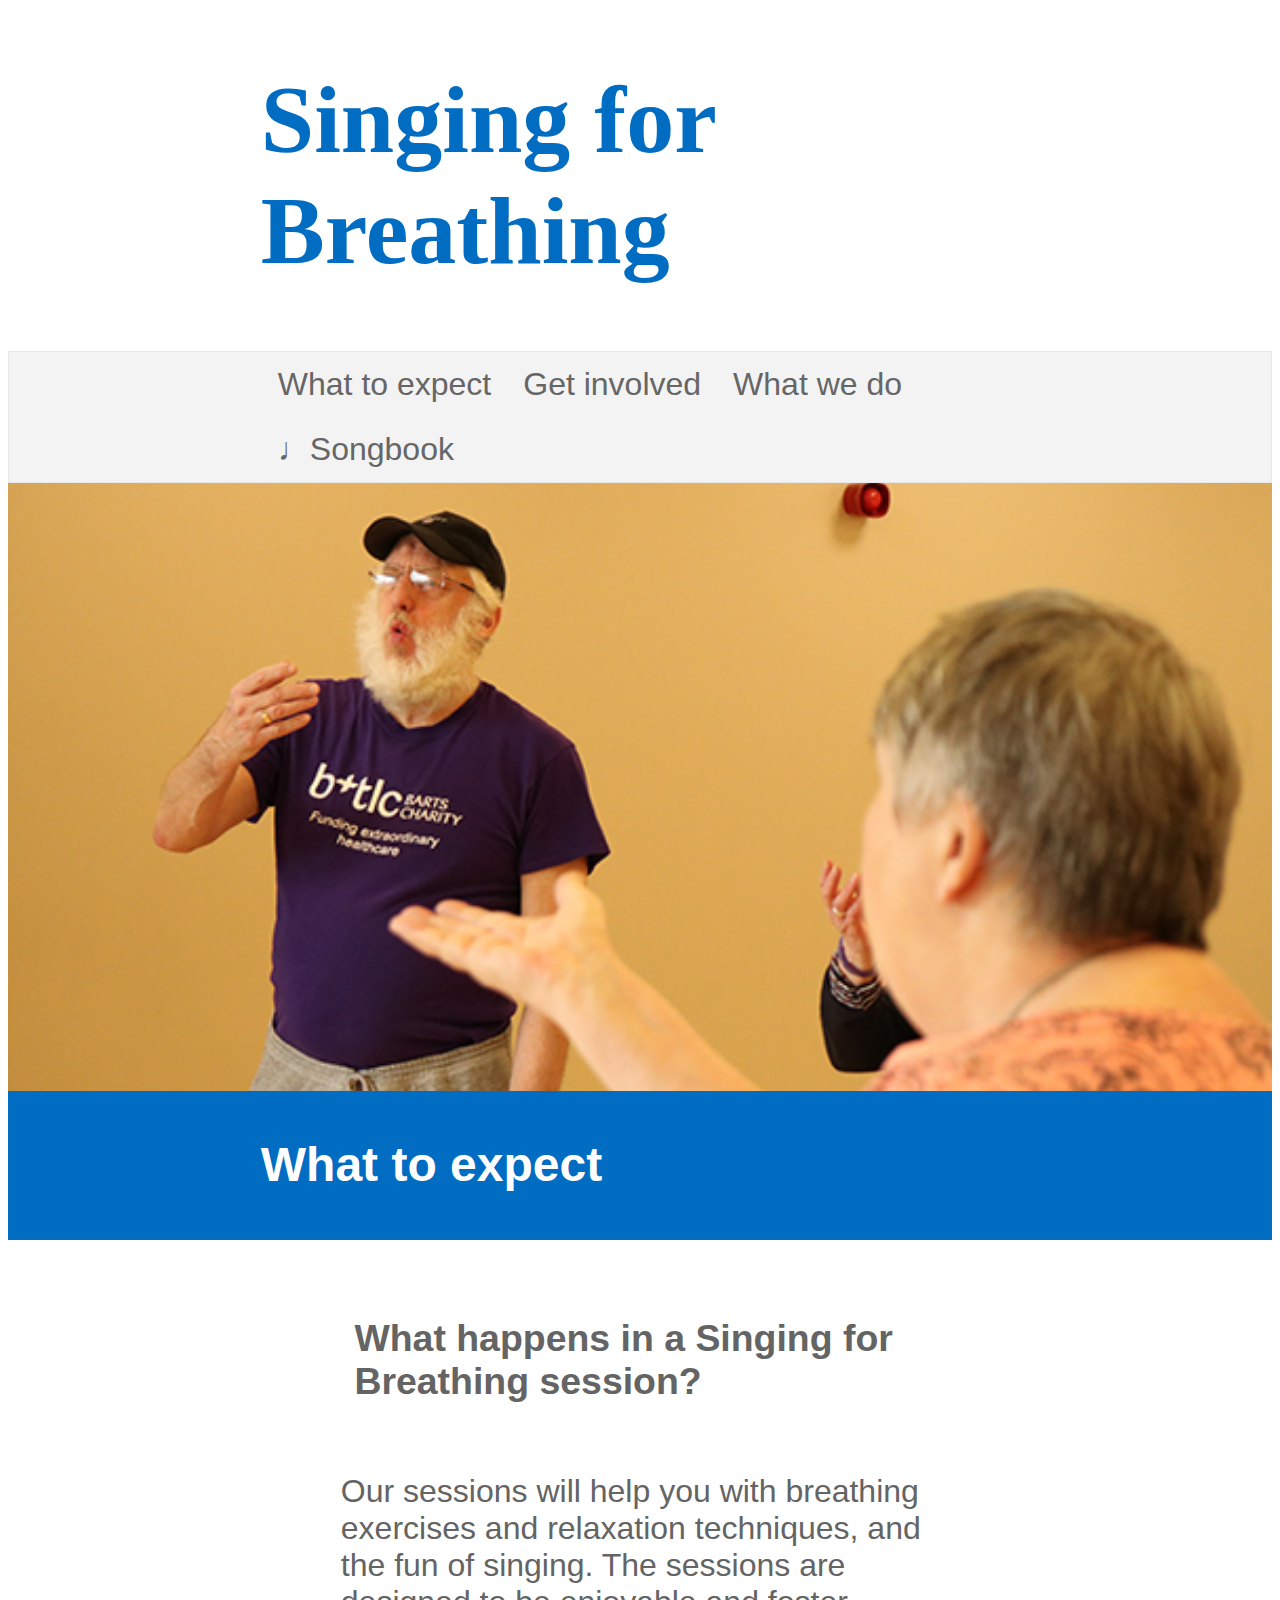
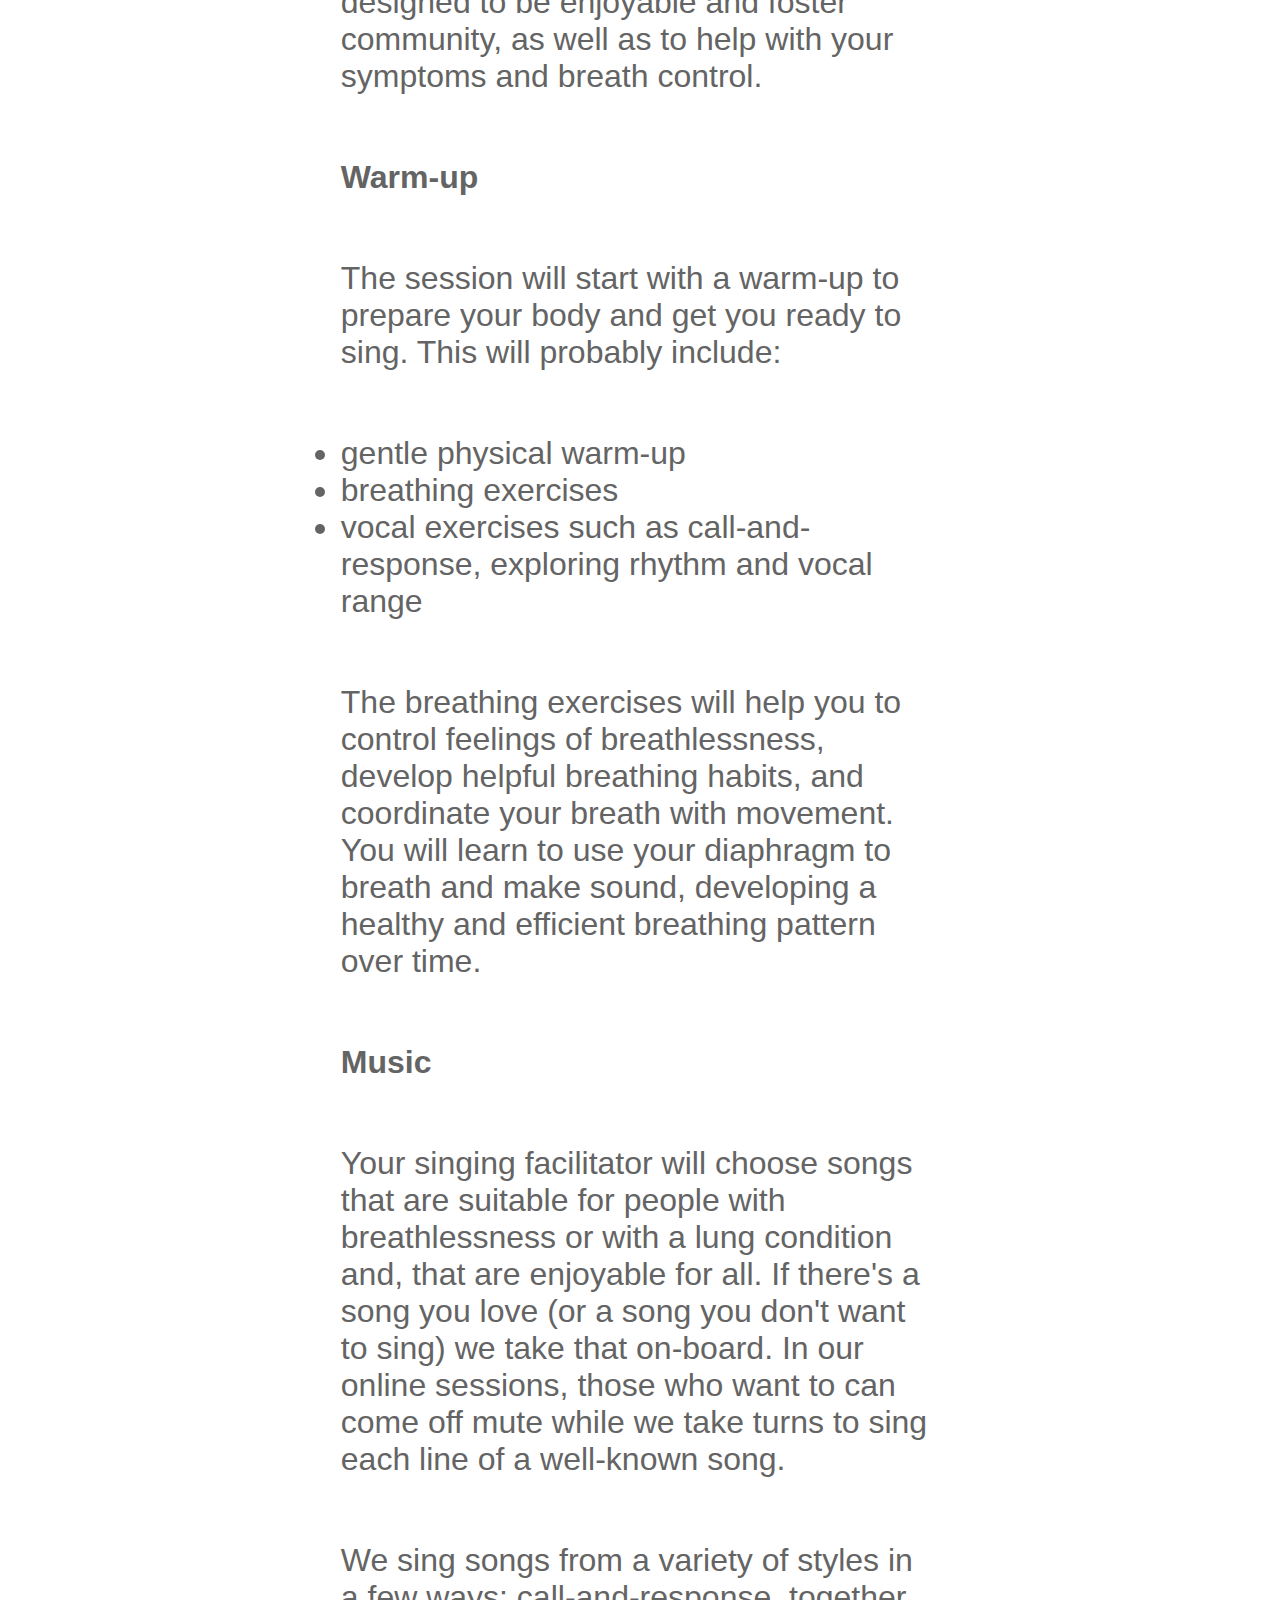
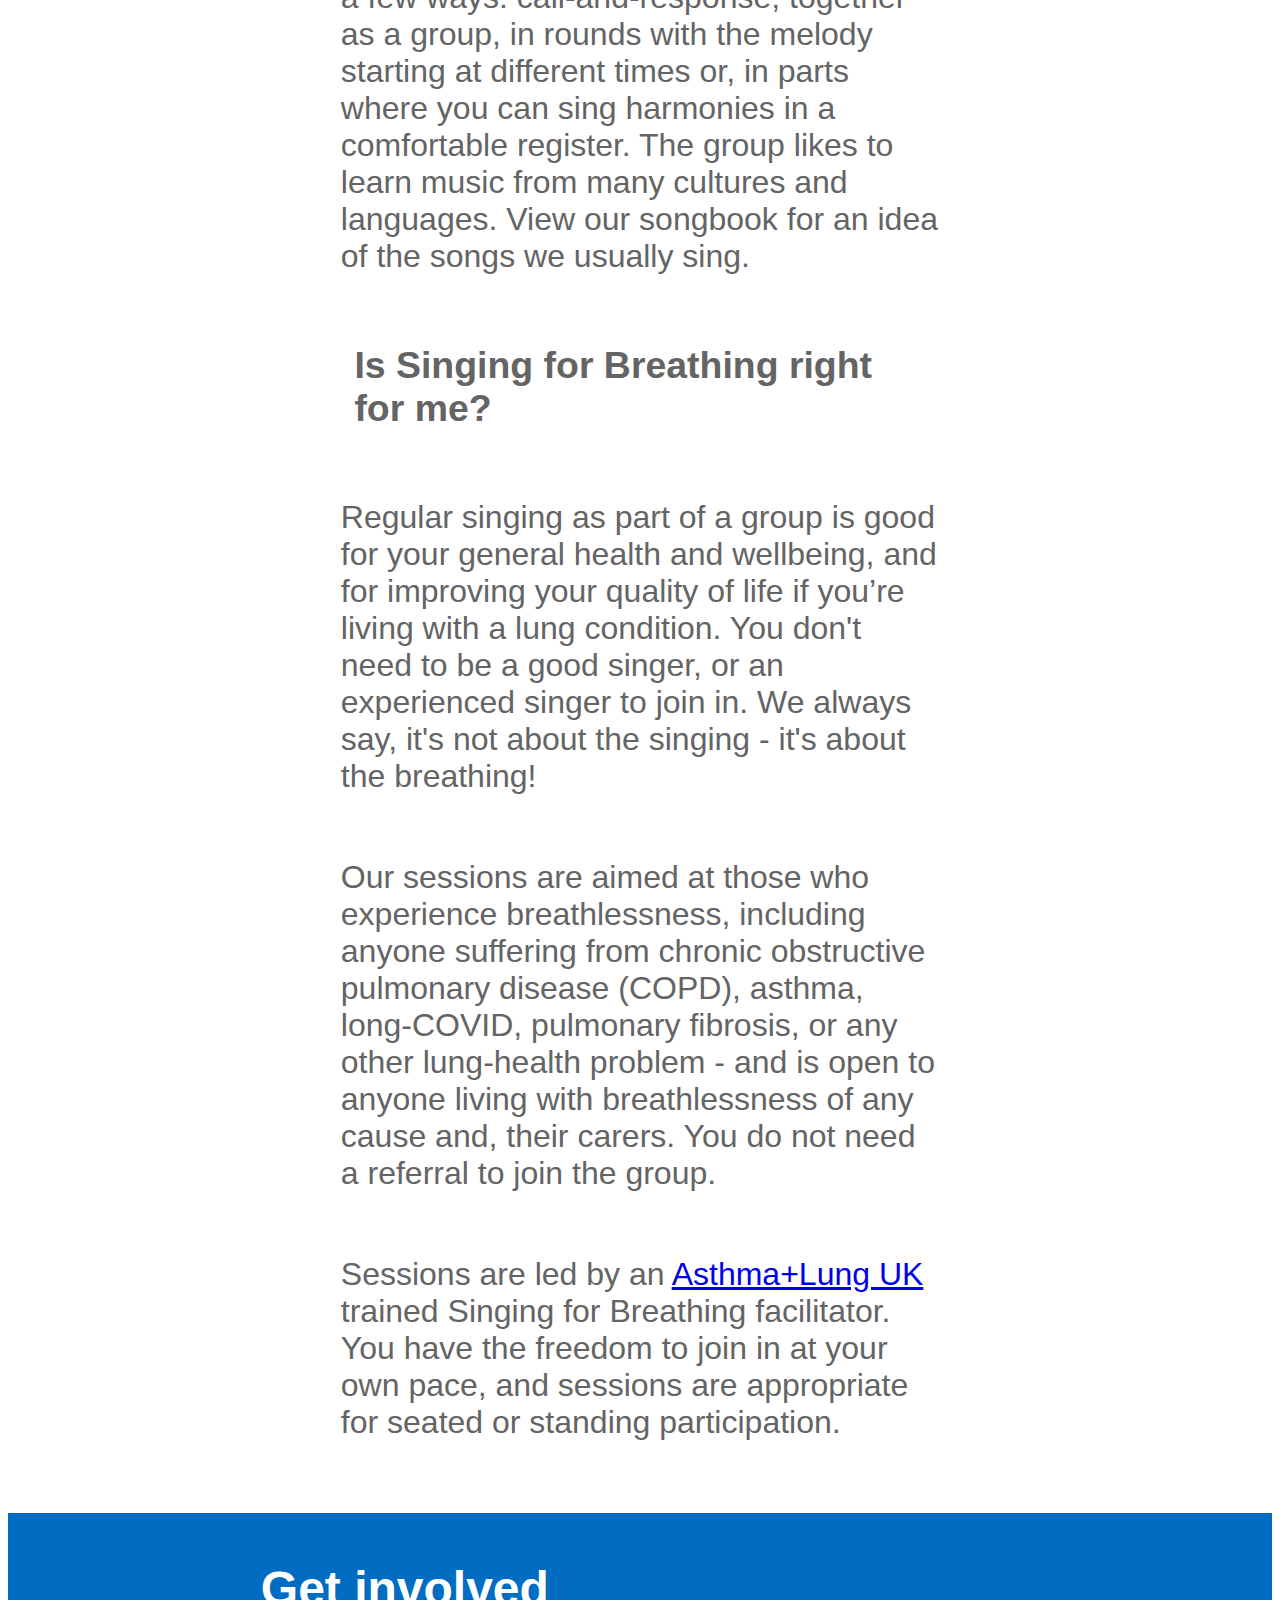
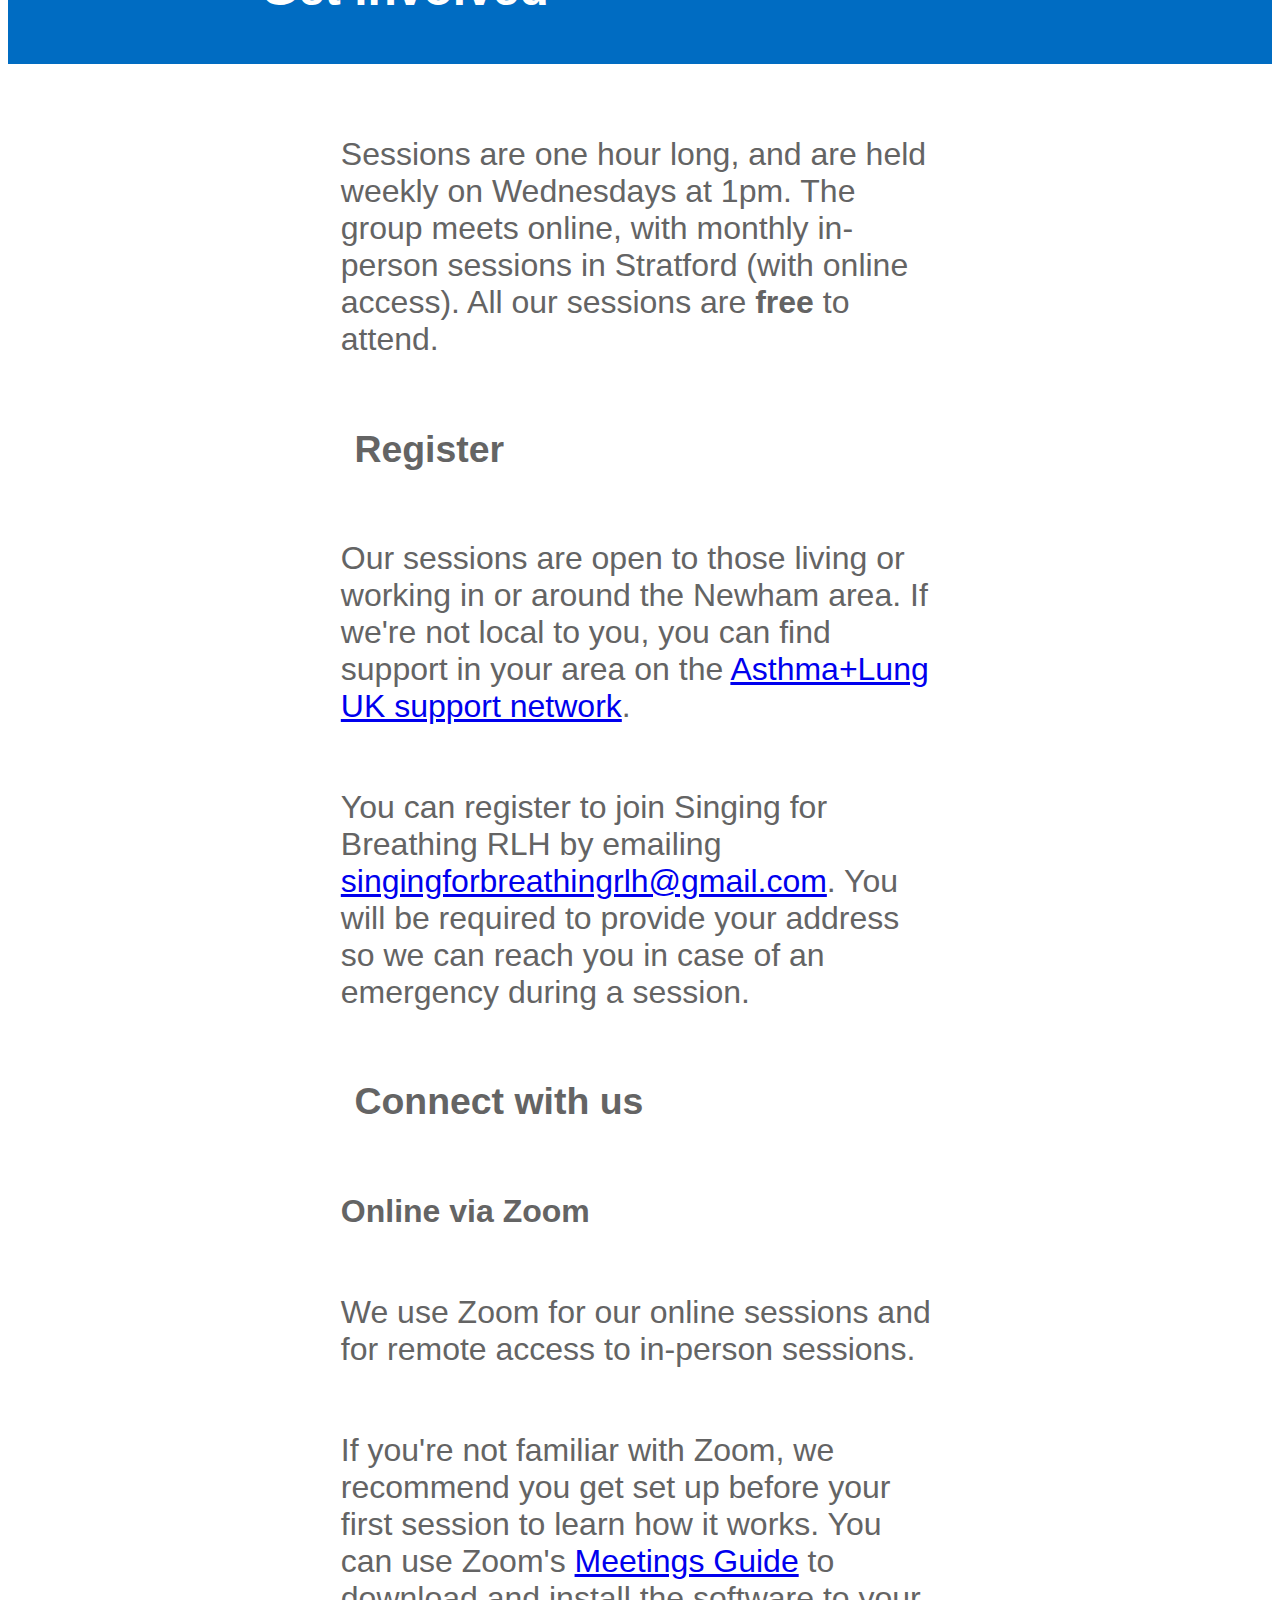
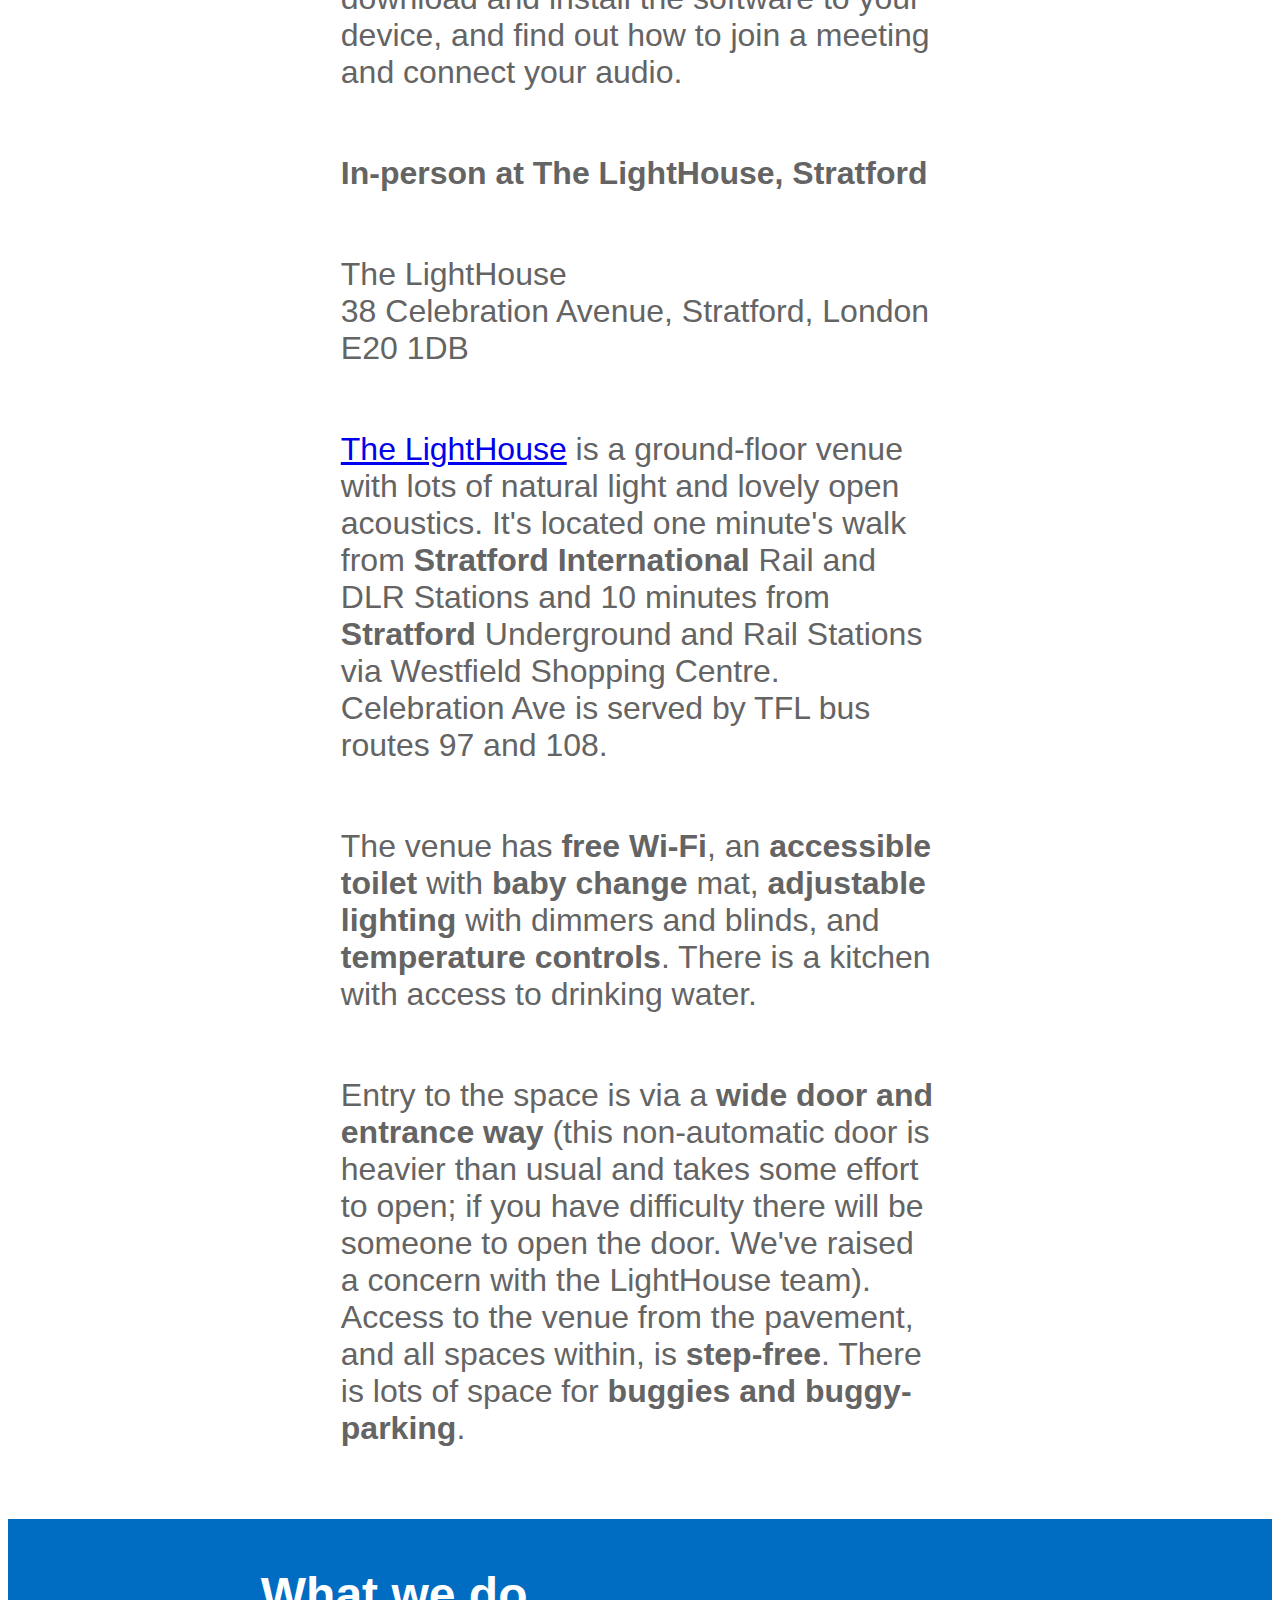
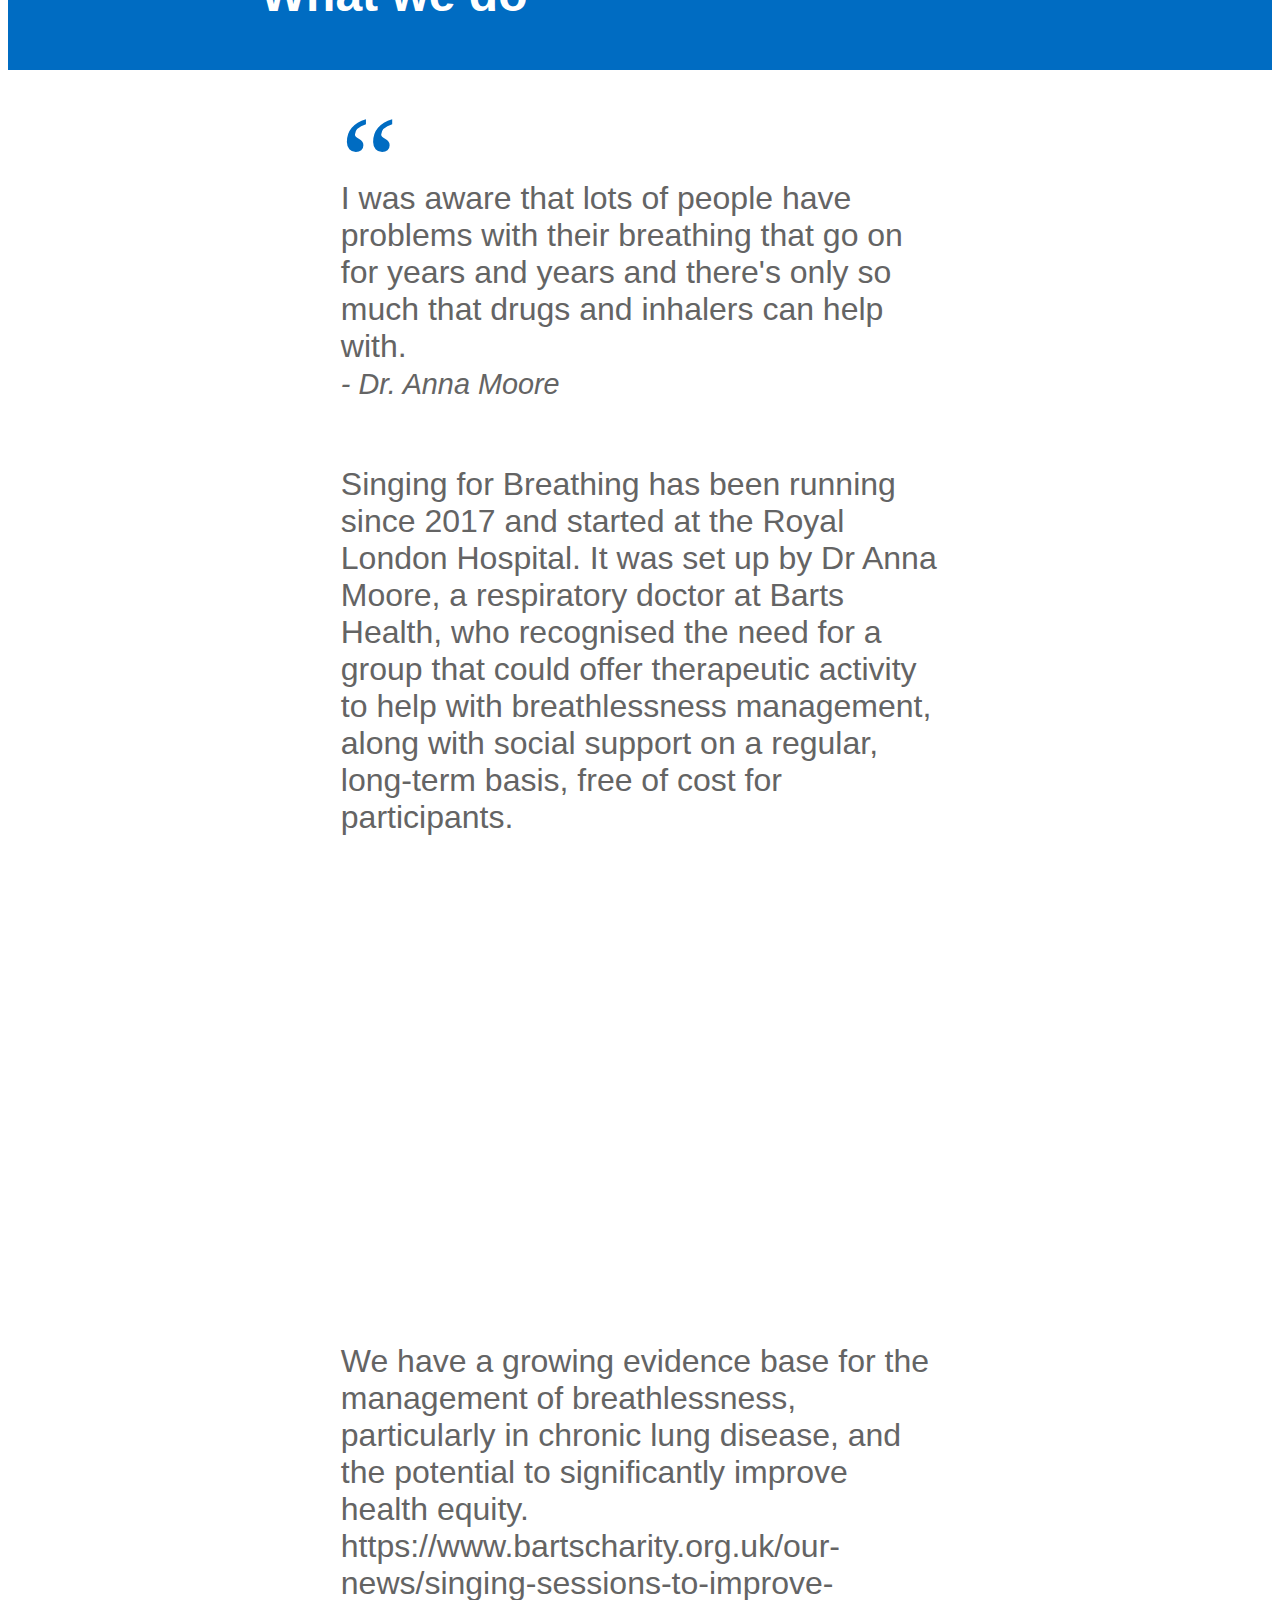
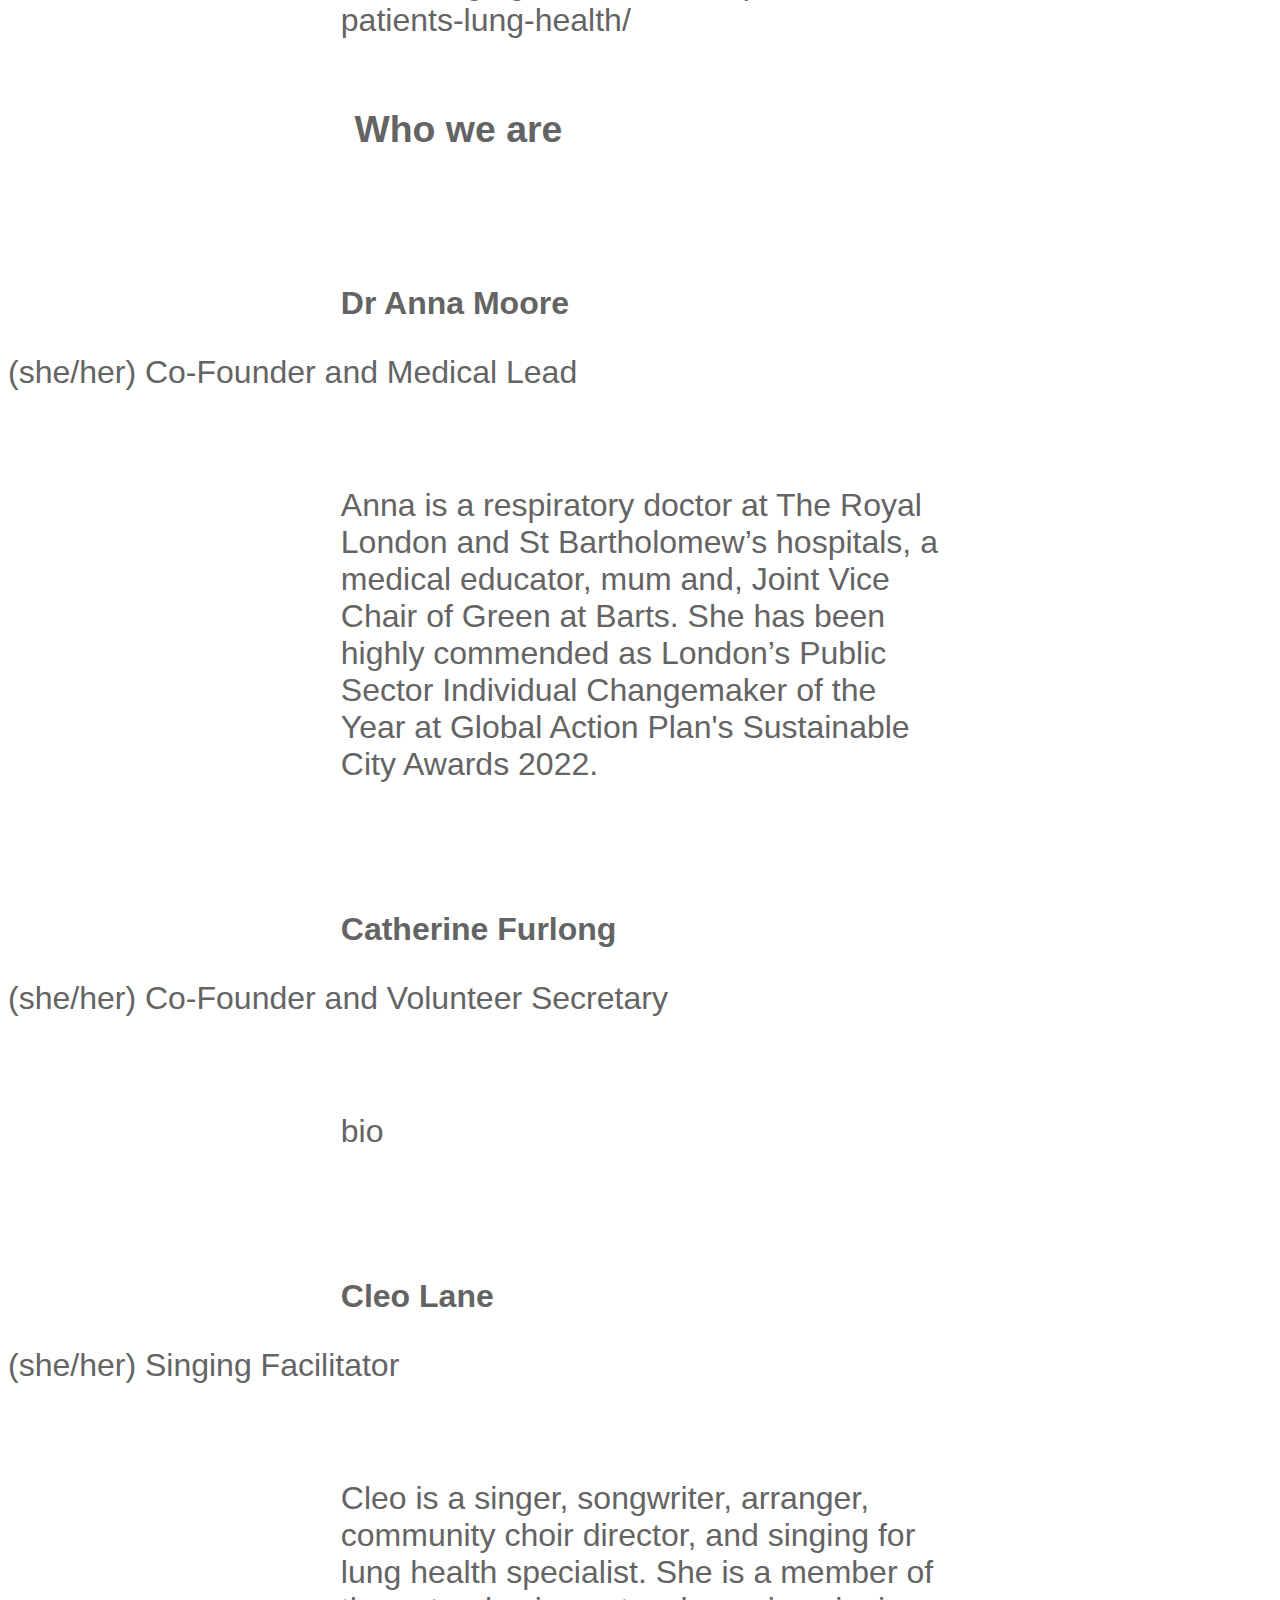
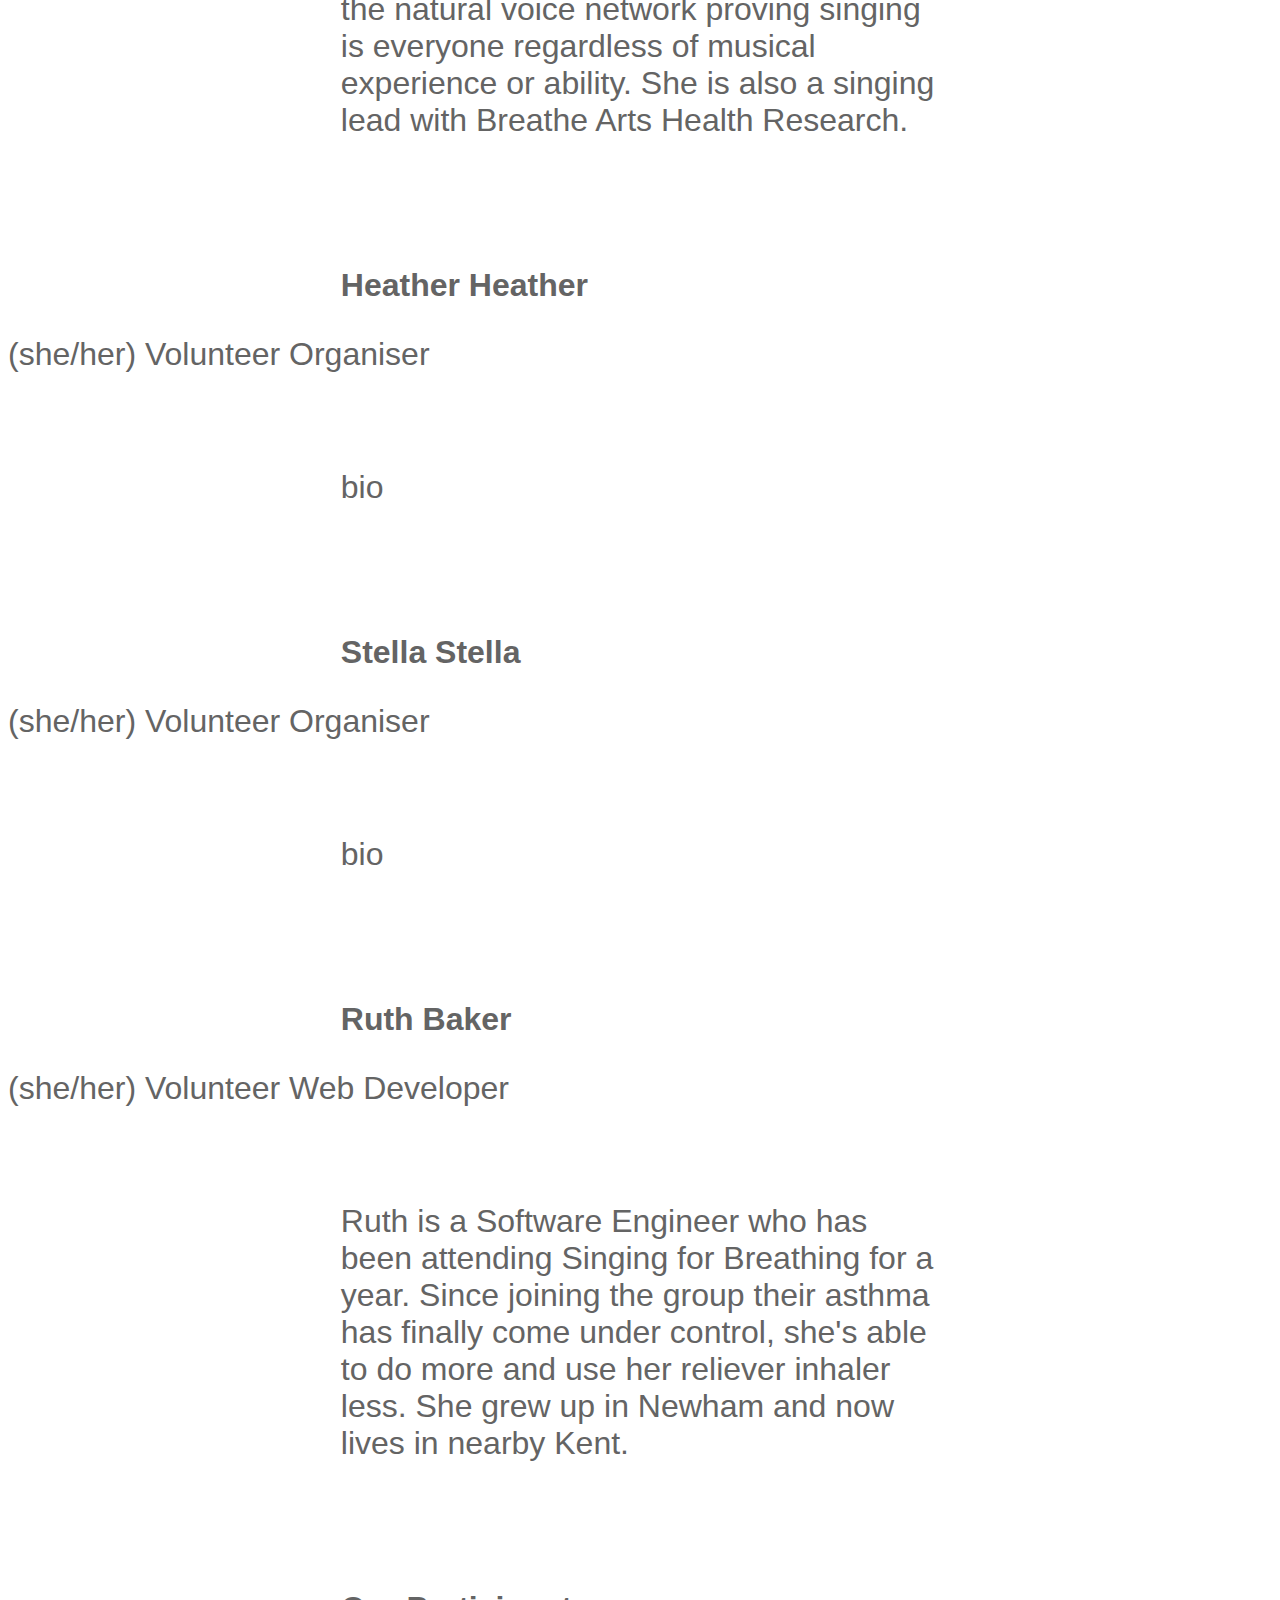
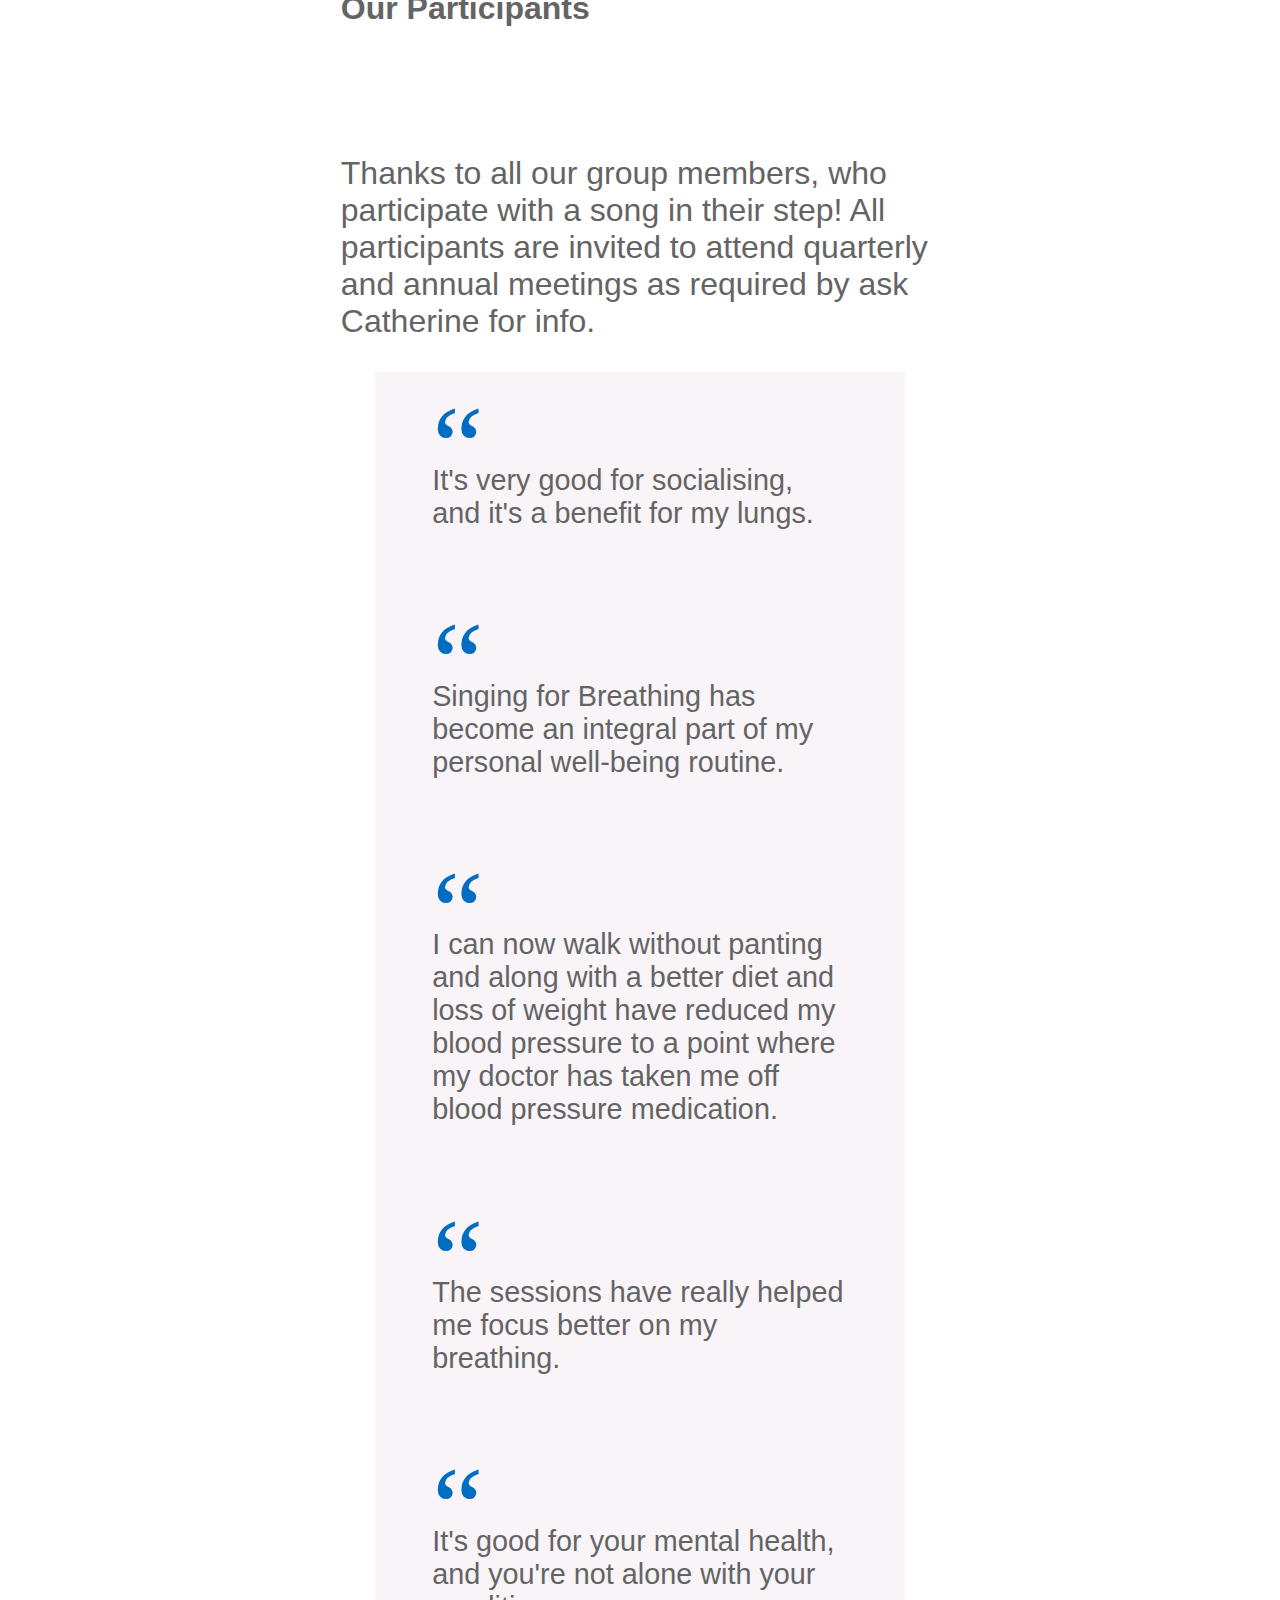
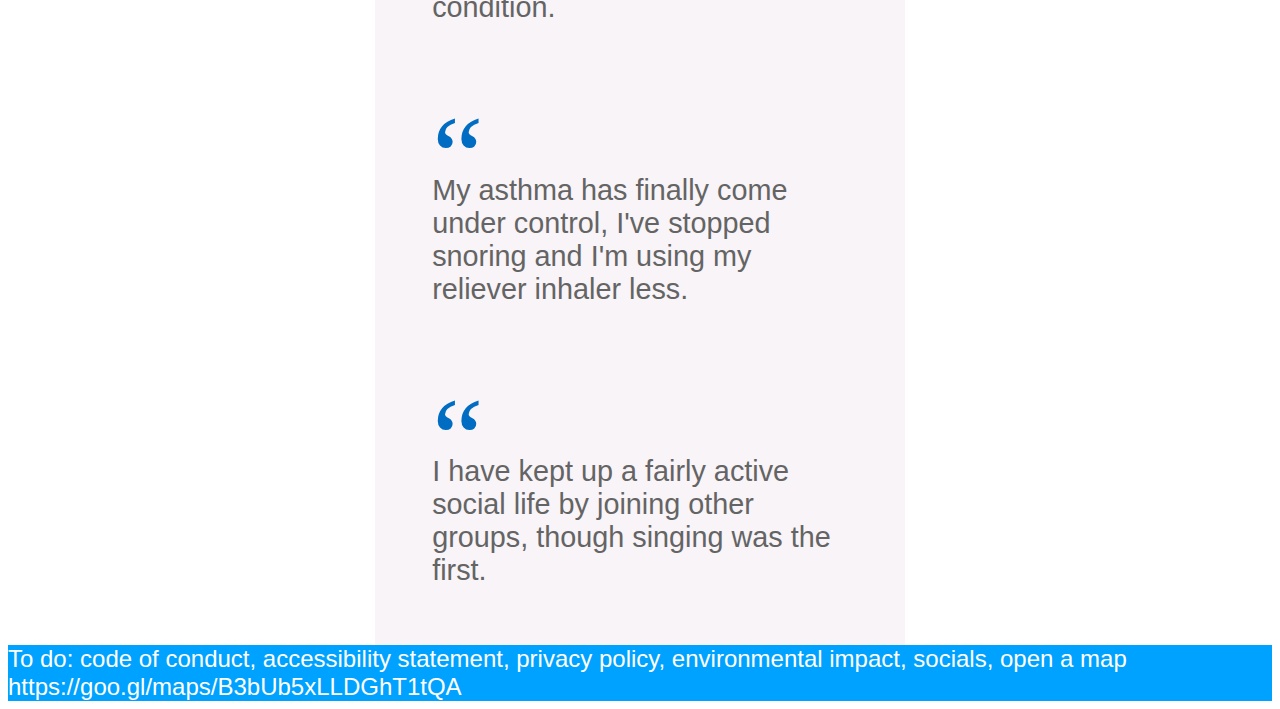
==== commit 27b92635: "Fix width for desktop" ====
--- a/singing-for-breathing/index.html
+++ b/singing-for-breathing/index.html
@@ -11,6 +11,7 @@
 </head>
 <body>
 
+<header>
 <h1>Singing for Breathing</h1>
 
 <nav class="mainNav">
@@ -21,6 +22,7 @@
     <li><a href="./songbook.html">♩Songbook</a></li>
 </ul>
 </nav>
+</header>
 
 <div class="whatWeDo">
     <img src="./assets/examplesfb.jpeg"/>
@@ -90,7 +92,7 @@
 <div class="WhatWeDo">
     <h2>What we do</h2>
 
-    <p><quote><div class="quoteMark">“</div>I was aware that lots of people have problems with their breathing that go on for years and years and there's only so much that drugs and inhalers can help with.<div class="quoteMark">``</div><cite>- Dr. Anna Moore</cite></quote></p>
+    <quote class="quoteAnna"><div class="quoteMark">“</div>I was aware that lots of people have problems with their breathing that go on for years and years and there's only so much that drugs and inhalers can help with.<br/><cite>- Dr. Anna Moore</cite></quote>
 
     <p>Singing for Breathing has been running since 2017 and started at the Royal London Hospital. It was set up by <emphasis>Dr Anna Moore</emphasis>, a respiratory doctor at Barts Health, who recognised the need for a group that could offer therapeutic activity to help with breathlessness management, along with social support on a regular, long-term basis, free of cost for participants.</p>
 
--- a/singing-for-breathing/style.css
+++ b/singing-for-breathing/style.css
@@ -11,21 +11,24 @@
   --mid-accent:         #ddd;
 }
 
-/* Top navigation main menu */
+/* Header and navigation menu */
 /* ===================================================================== */
 
+h1 {
+  font-family: Garamond, Times New Roman;
+  color: var(--nhs-blue);
+  font-size: 300%;
+  padding: 0 20%;
+}
+
 .mainNav ul {
-  list-style-type:  none;
   margin:           0;
-  padding:          0;
+  padding:          0 20%;
   overflow:         hidden;
   border:           1px solid #e7e7e7;
   background-color: var(--dark-accent);
   text-decoration:  none;
   list-style-type:  none;
-  width:            100%
-  max-width:        none;
-
 }
 
 .mainNav li {
@@ -67,29 +70,41 @@
 }
 
 p, h3, h4, ul {
-  width: 60%;
-  max-width: 900px;
   padding: 1em 2.5em;
   margin: 0 20% 0 20%;
 }
 
-section {
+/*section {
     position: absolute;
     bottom: 21.1em;
     font-size: 0.9em;
     display: block;
     width: 60%;
+*//*
     max-width: 900px;
+*//*
     background-color: rgba(248, 248, 248, 0.5);
     padding: 2em 2em;
     margin: 0 20% 0 20%;
+}*/
+
+
+/* Quotations */
+/*---------------------------------------------------------------------*/
+
+.quoteAnna {
+   padding: 1em 2.5em;
+   margin: 0 20% 0 20%;
+   display: block;
+}
+
+cite {
+    font-size: 0.9em;
 }
 
 .pullQuote {
     font-size: 0.9em;
     display: block;
-    width: 40%;
-    max-width: 700px;
     background-color: var(--pull-quote-grey);
     padding: 2em 2em;
     margin: 0 29% 0 29%;
@@ -104,26 +119,19 @@
 
 .pullQuote, .embeddedVideo {
     display: block;
-    width: 40%;
-    max-width: 700px;
     padding: 2em 2em;
     margin: 0 29% 0 29%;
 }
 
 /* Titles */
+/*---------------------------------------------------------------------*/
 
-h1 {
-  font-family: Garamond, Times New Roman;
-  color: var(--nhs-blue);
-  font-size: 3em;
-}
+
 
 h2 {
   color: var(--background-white);
   background-color: var(--nhs-blue);
-  width: 100%;
-  padding: 1em 2.5em;
-
+  padding: 1em 20%;
 }
 
 
@@ -135,6 +143,8 @@
 footer {
     font-size: 0.75em;
     width: 100%;
+      max-width: 100%;
+      min-width: 100%;
     background-color: var(--mid-blue);
     color: var(--background-white);
 }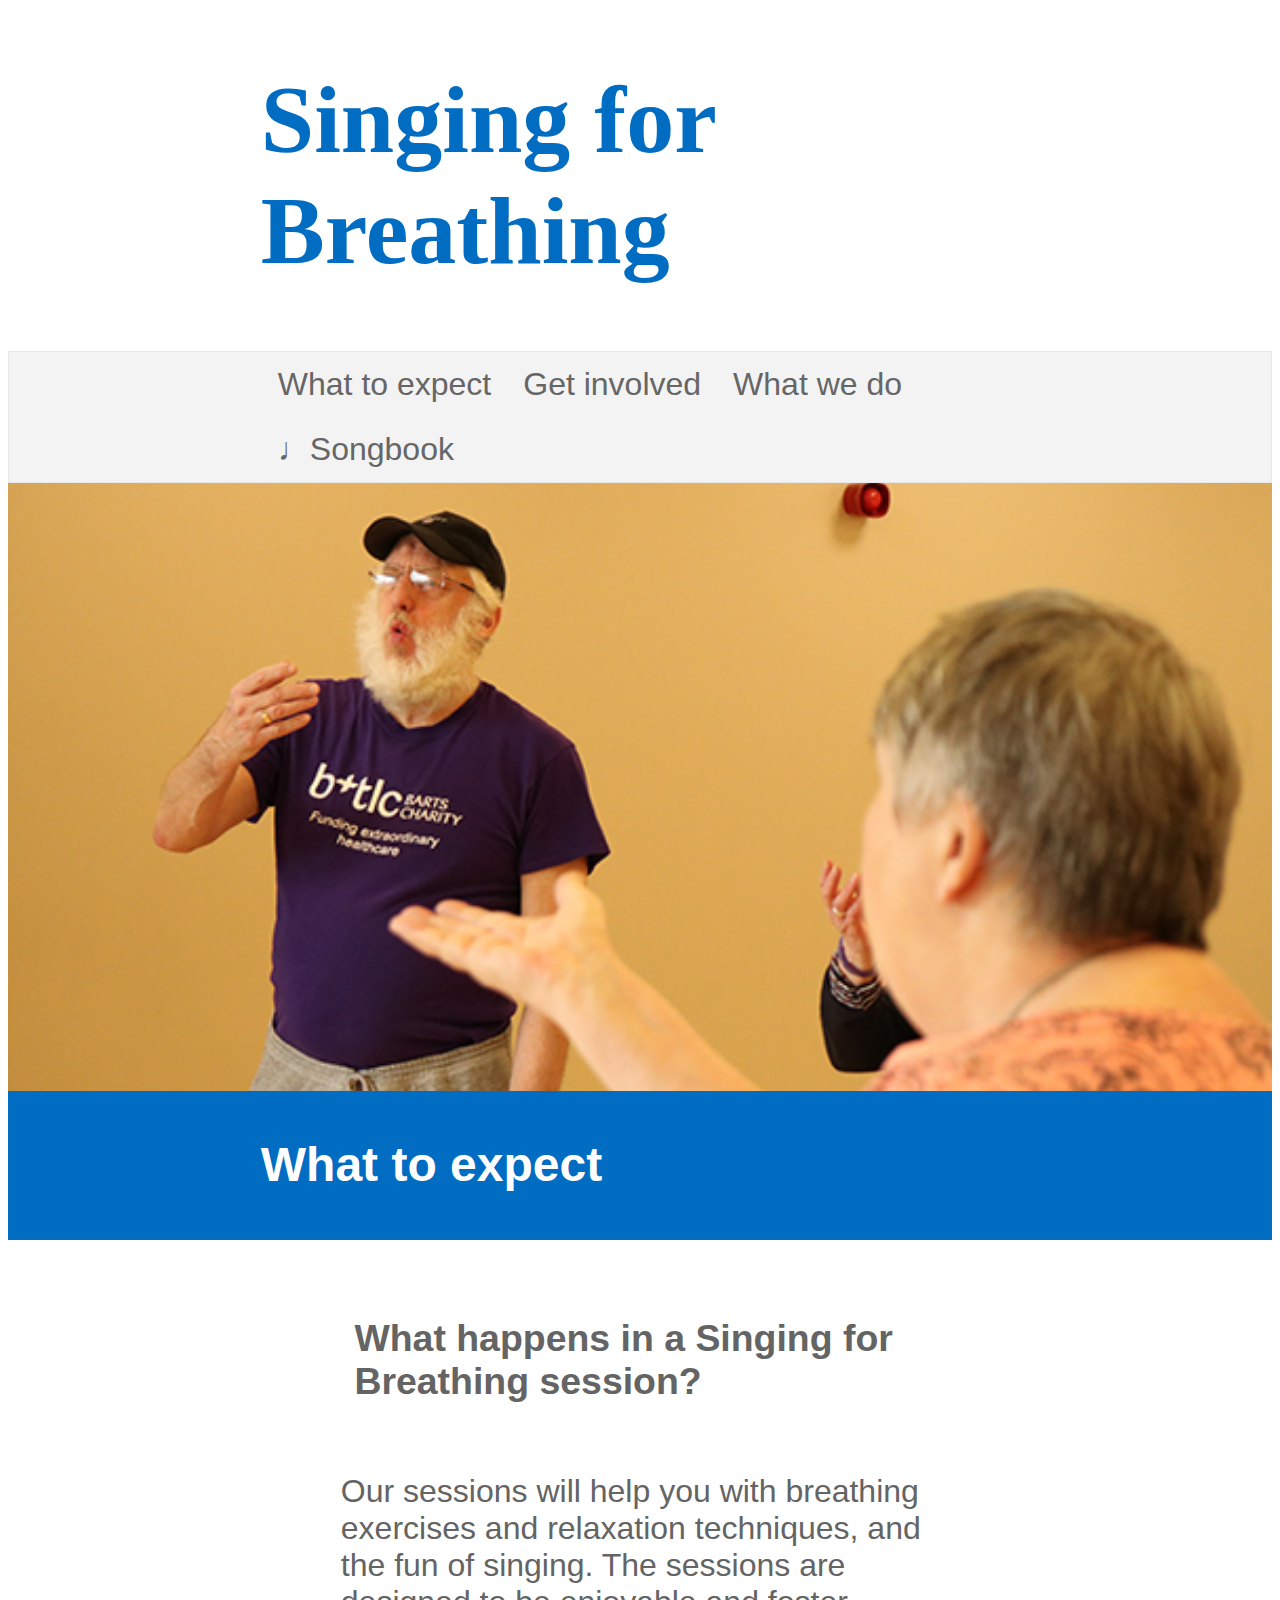
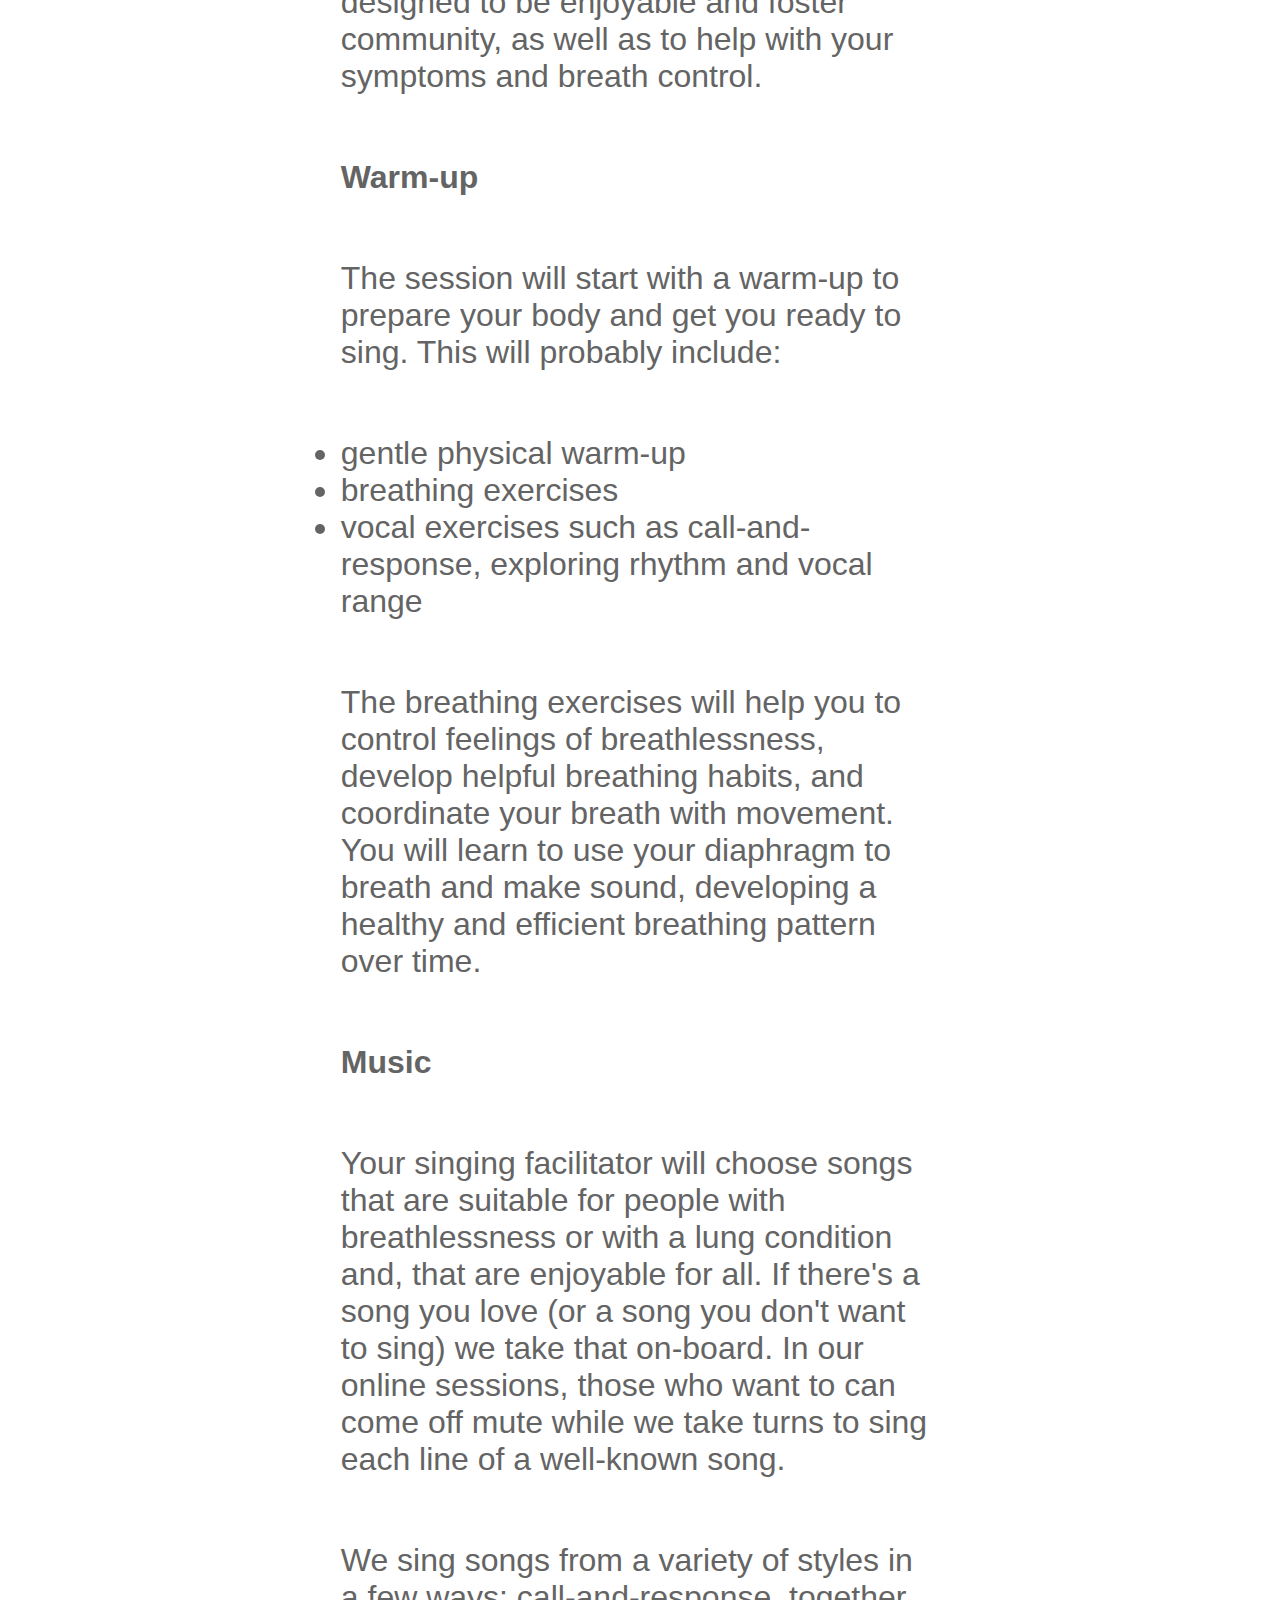
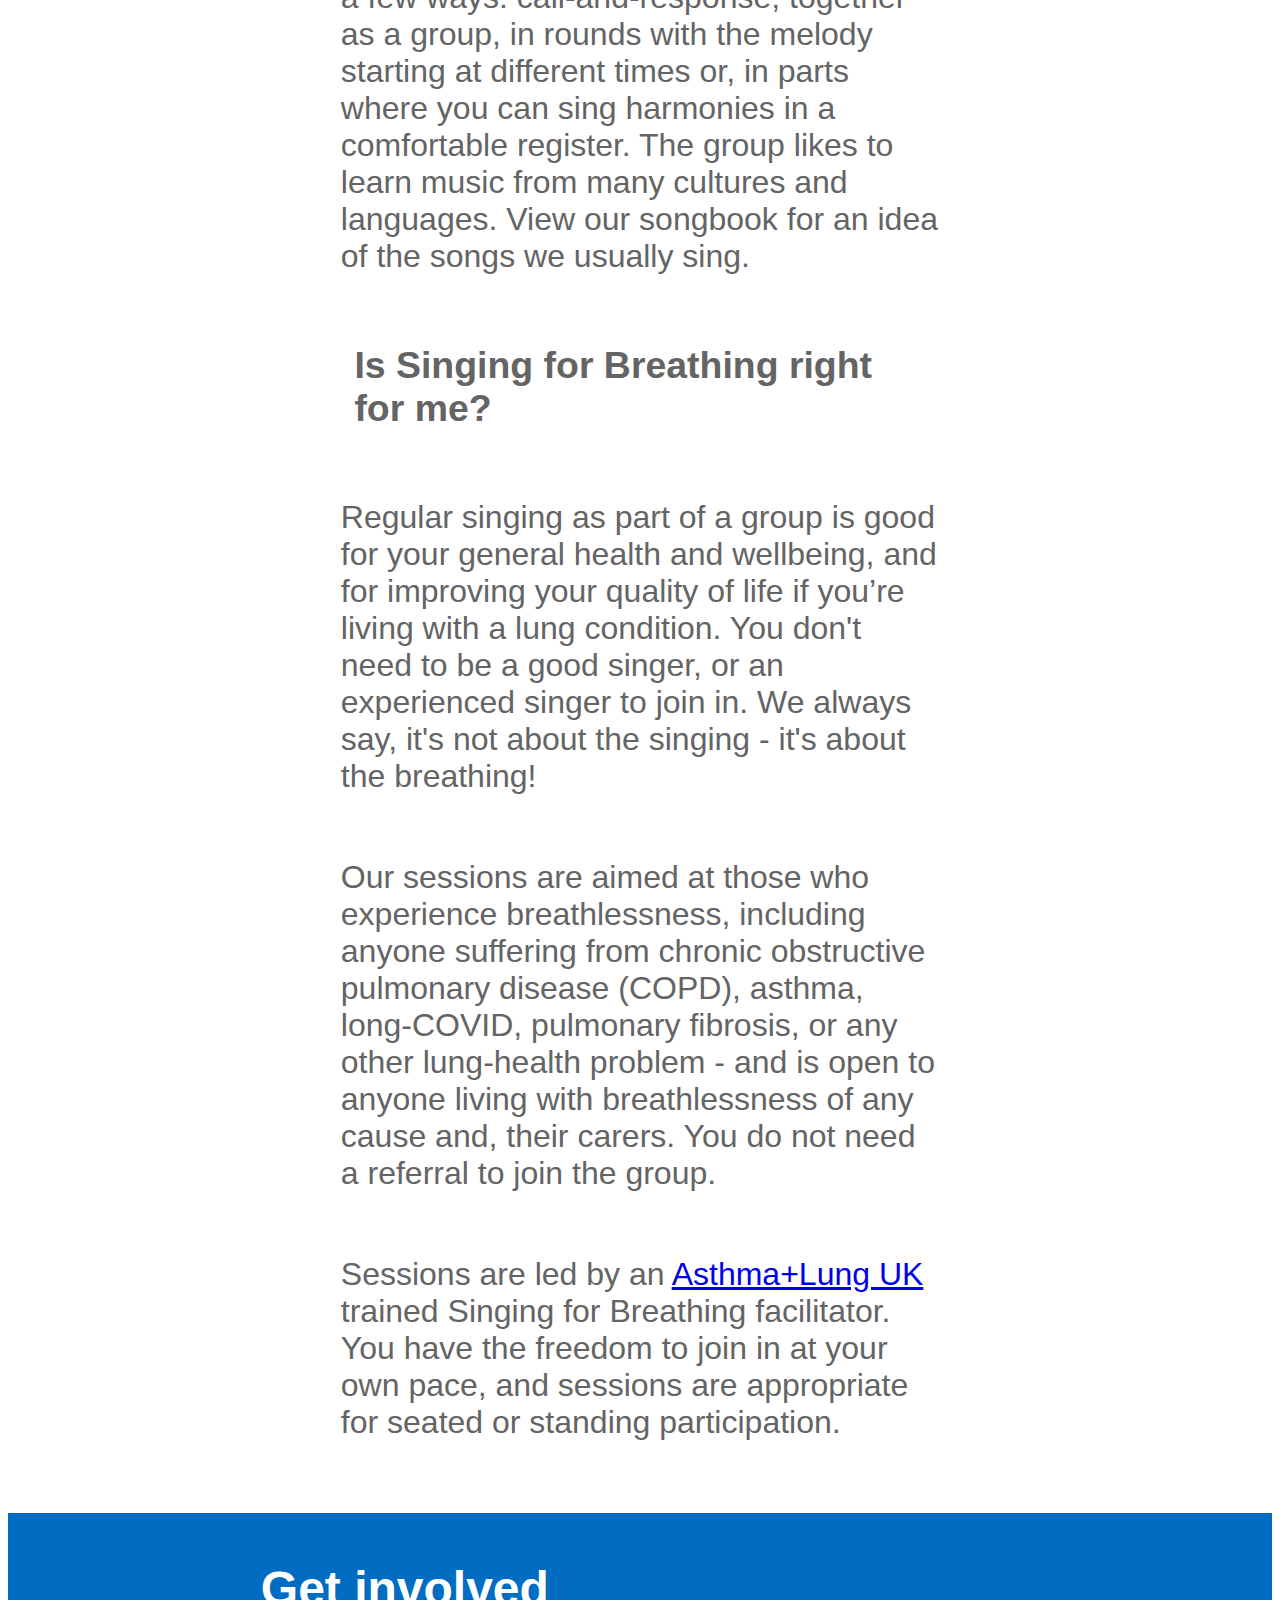
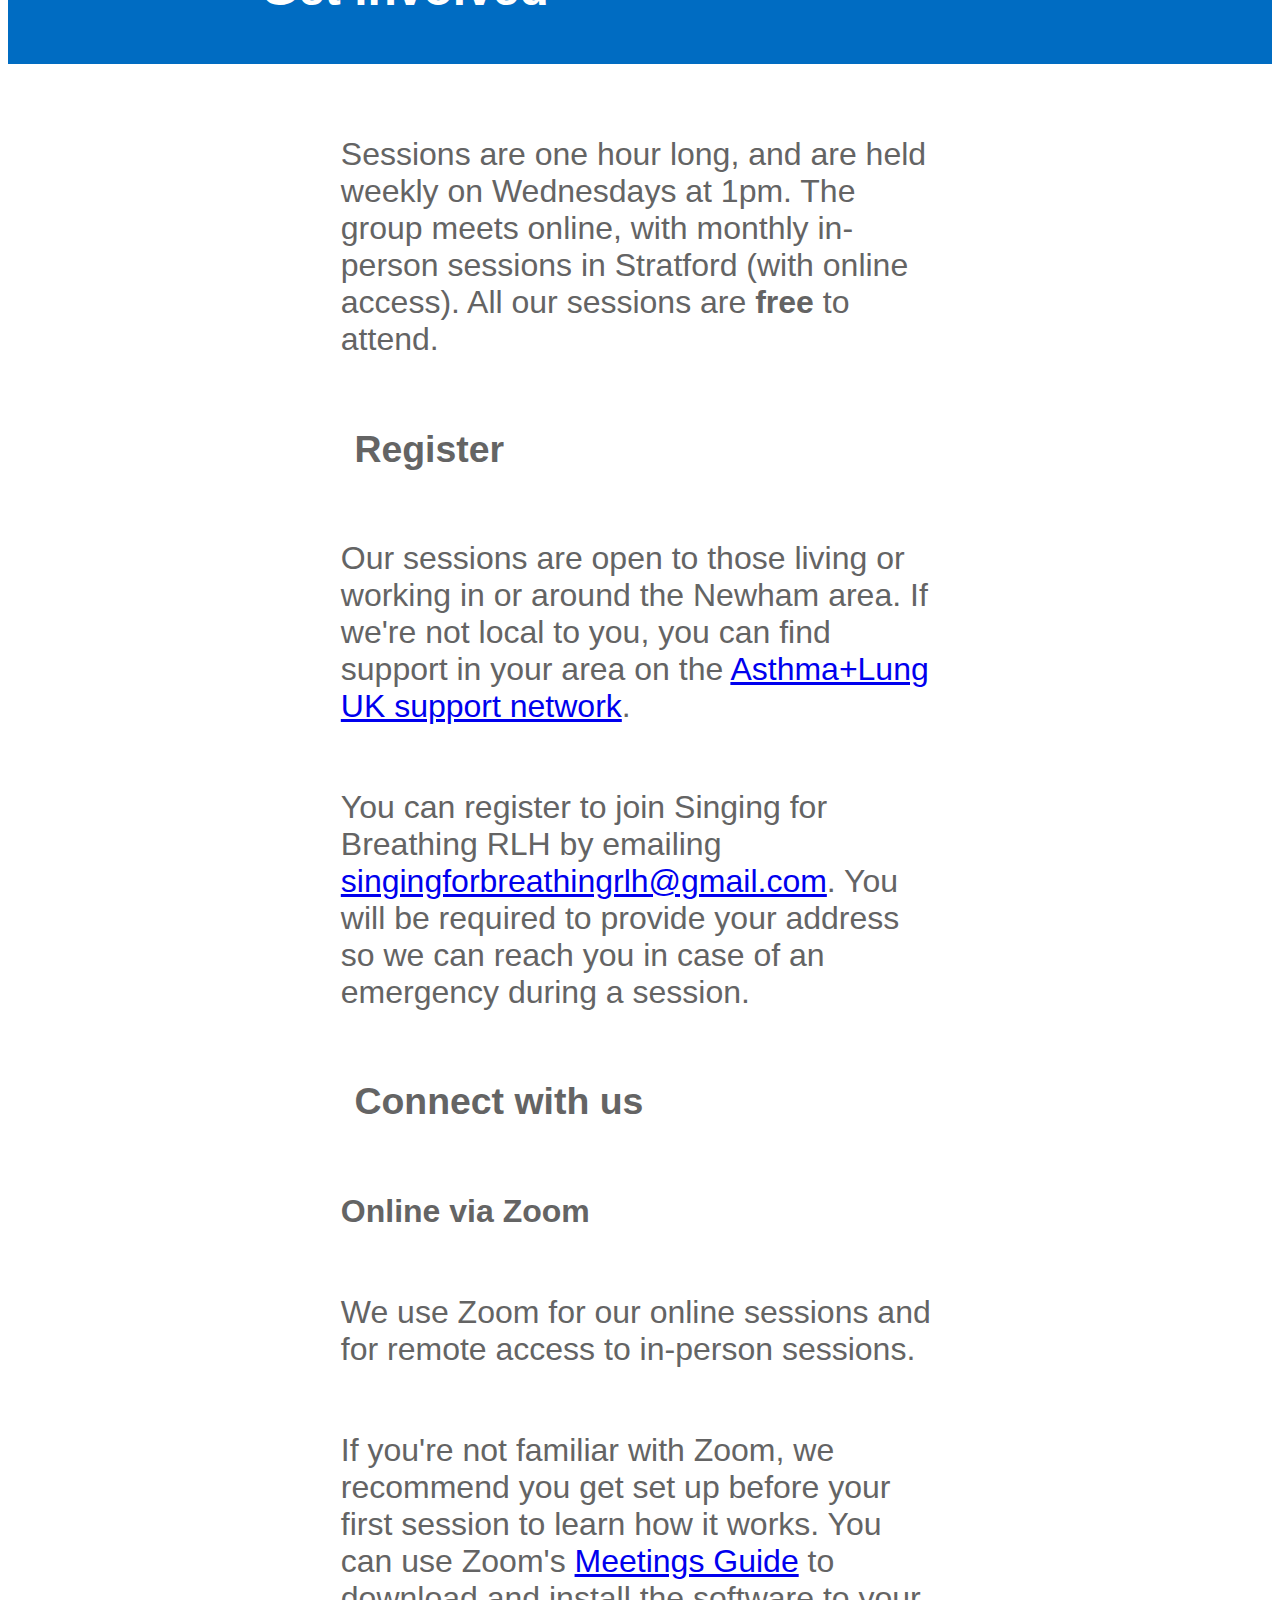
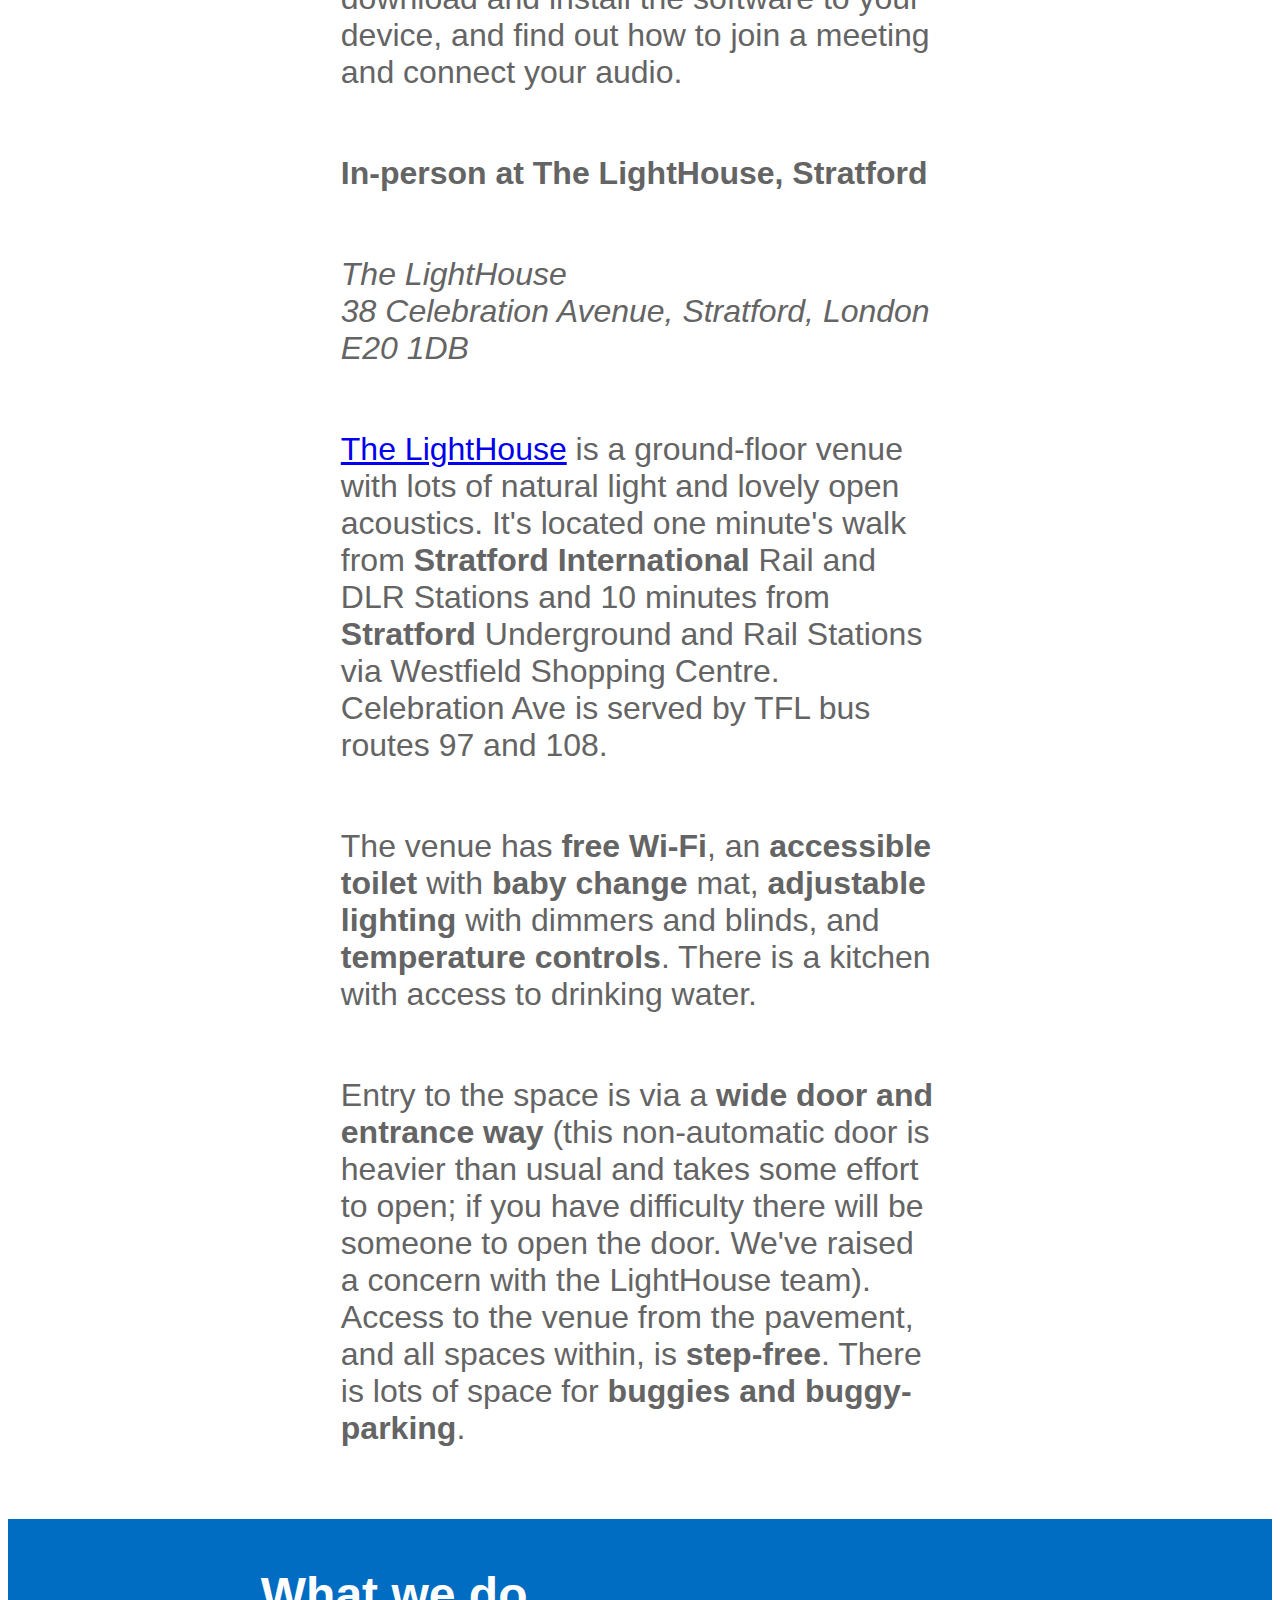
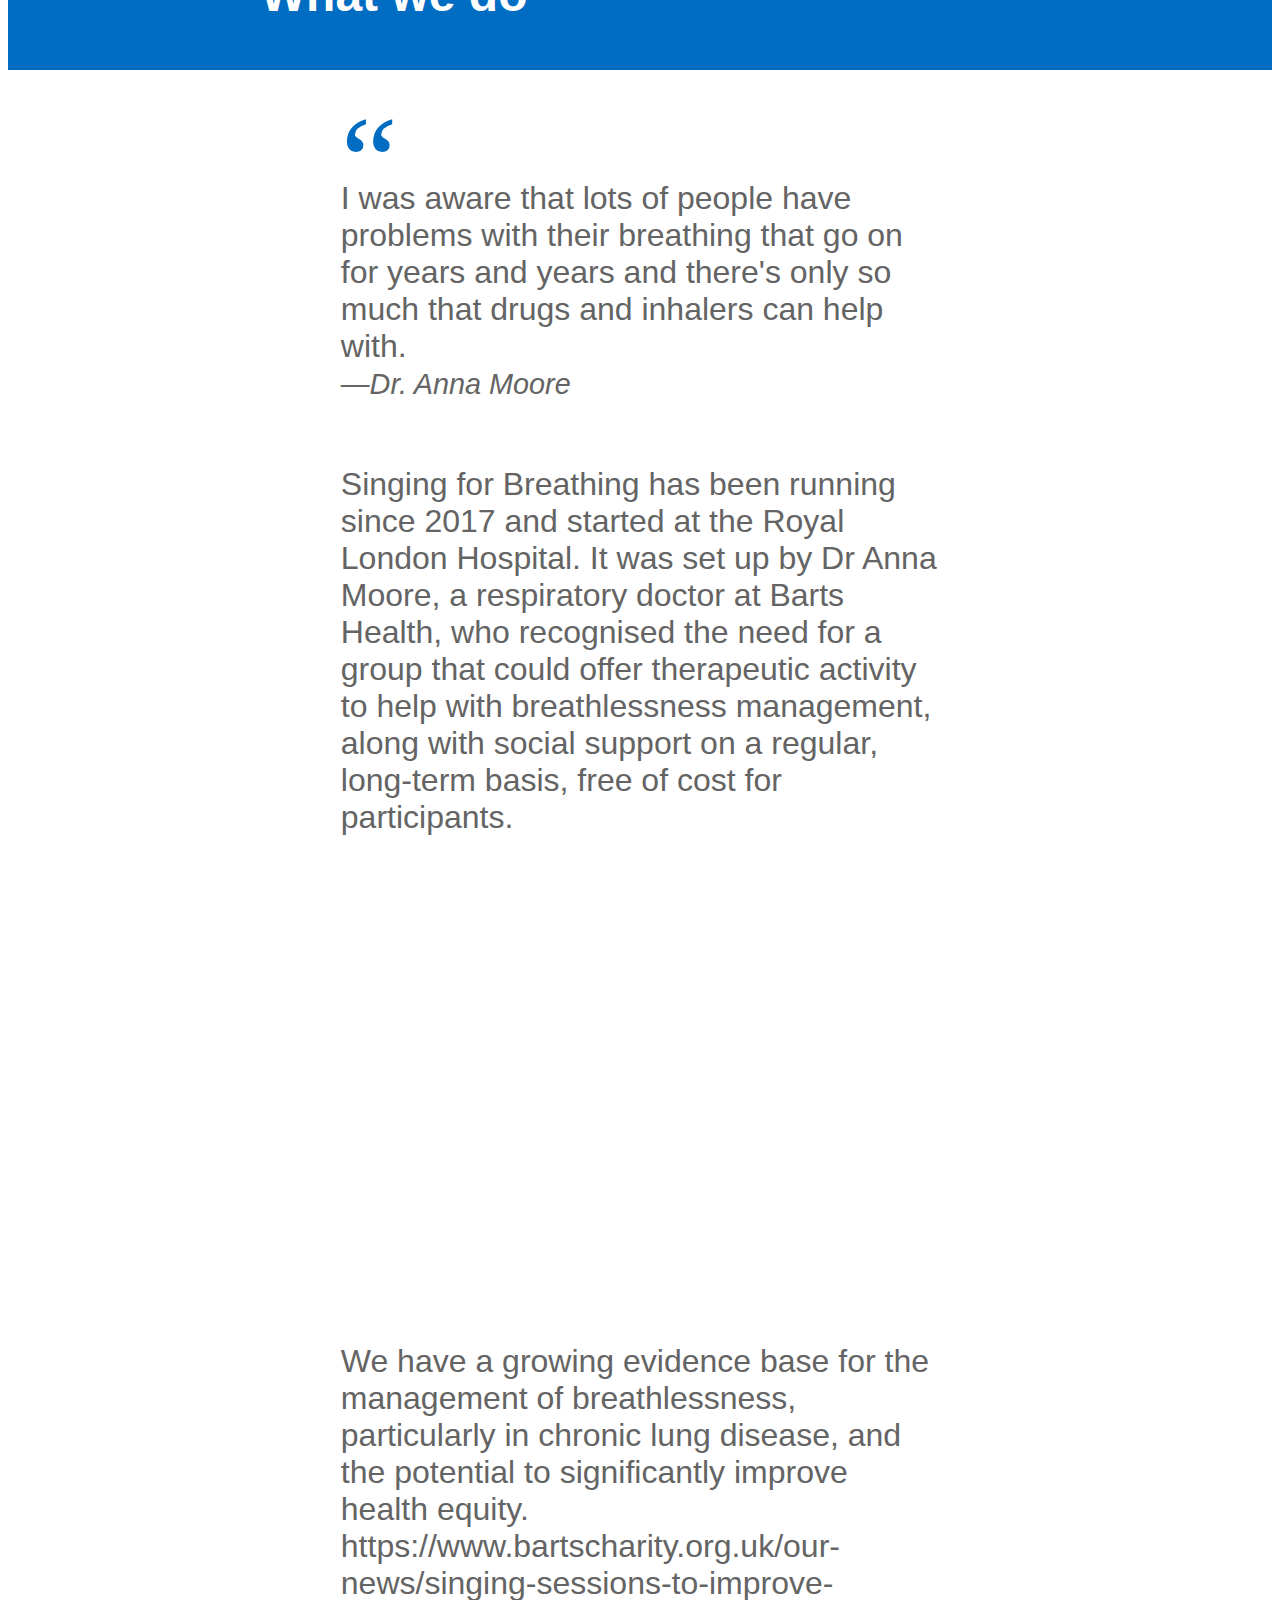
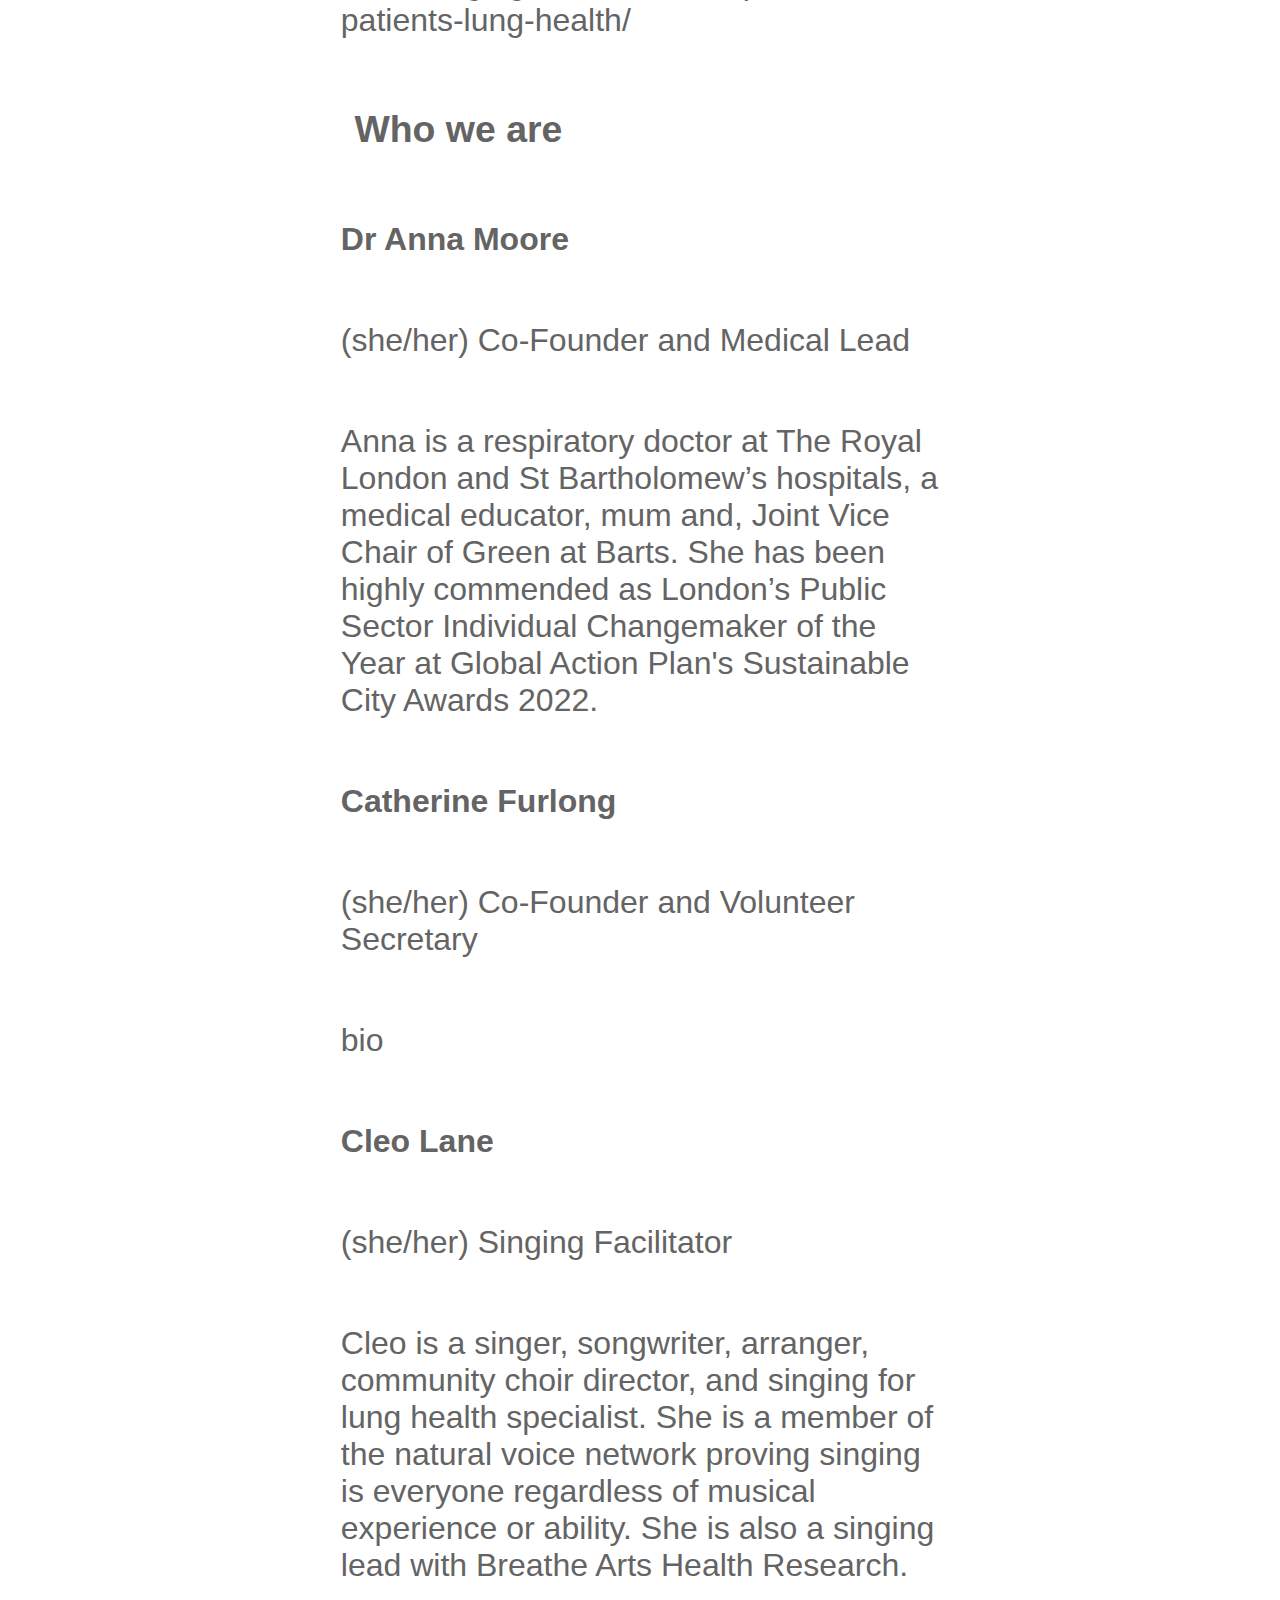
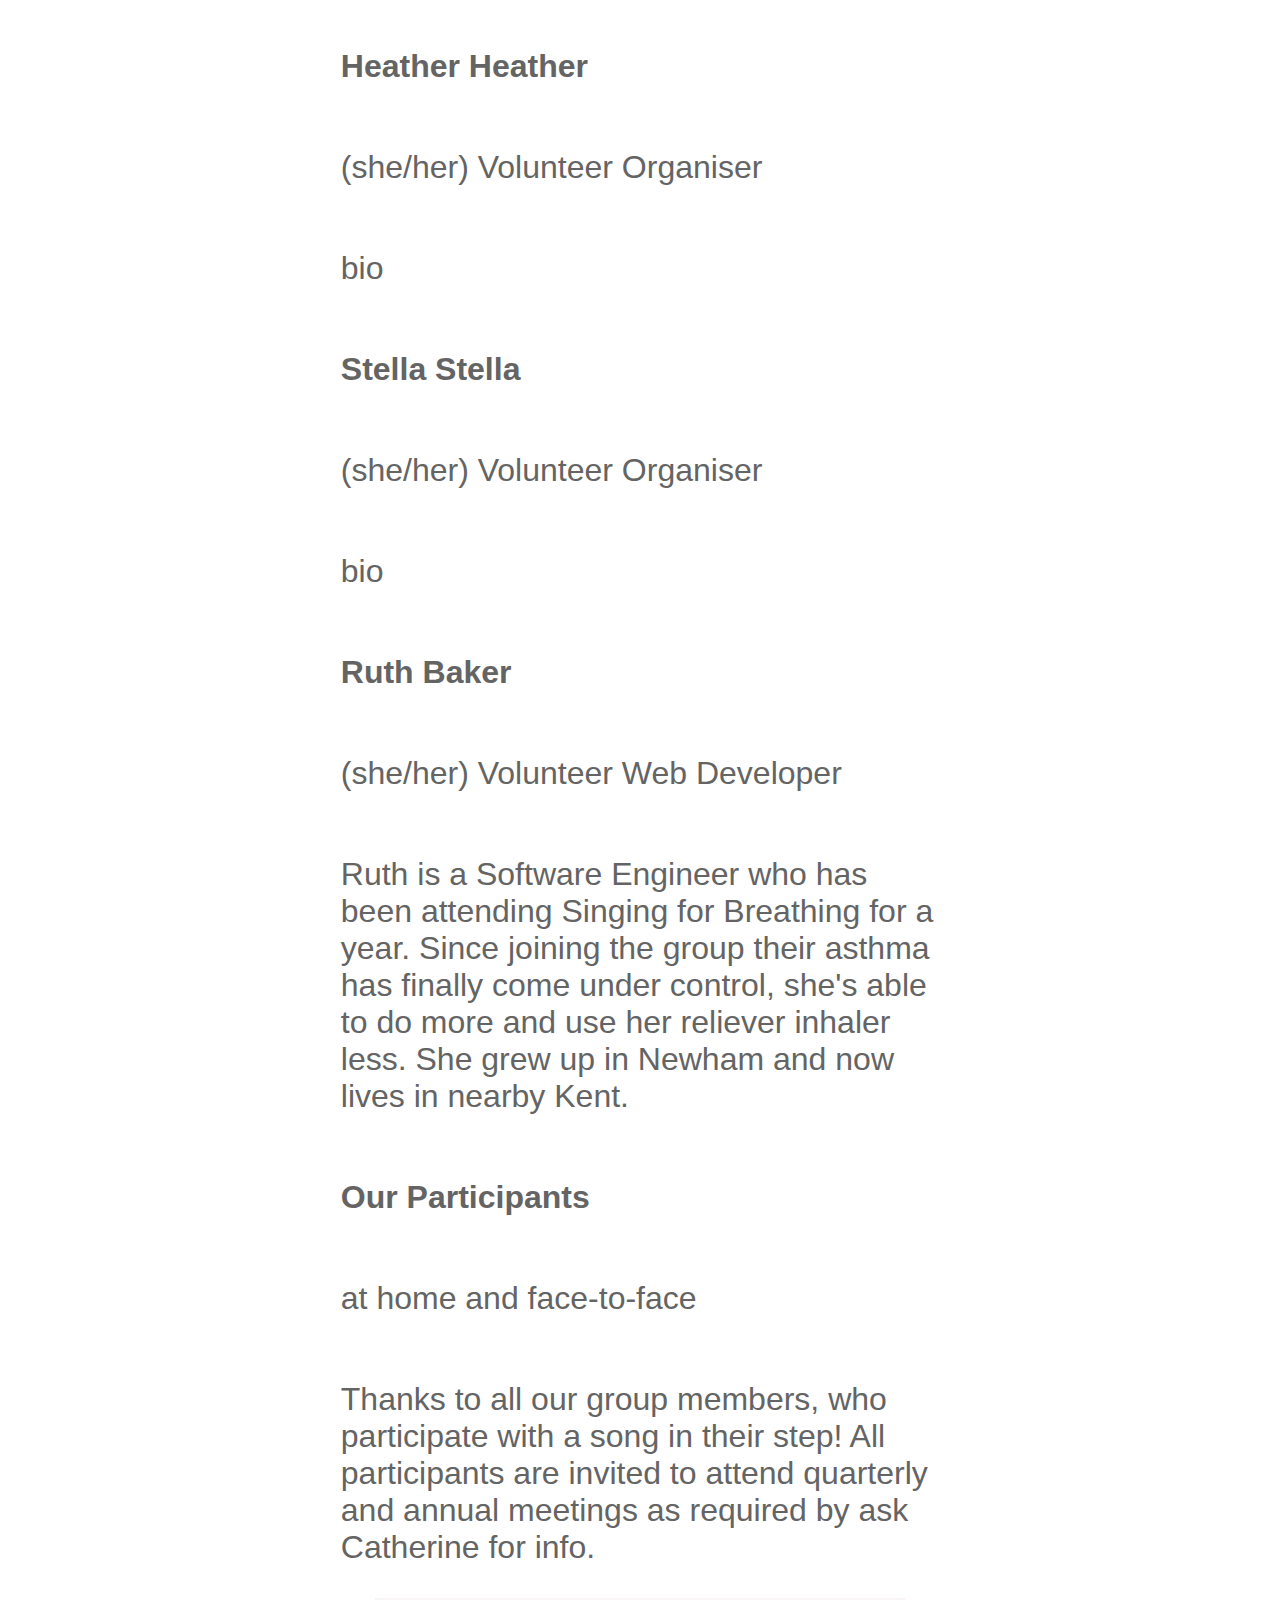
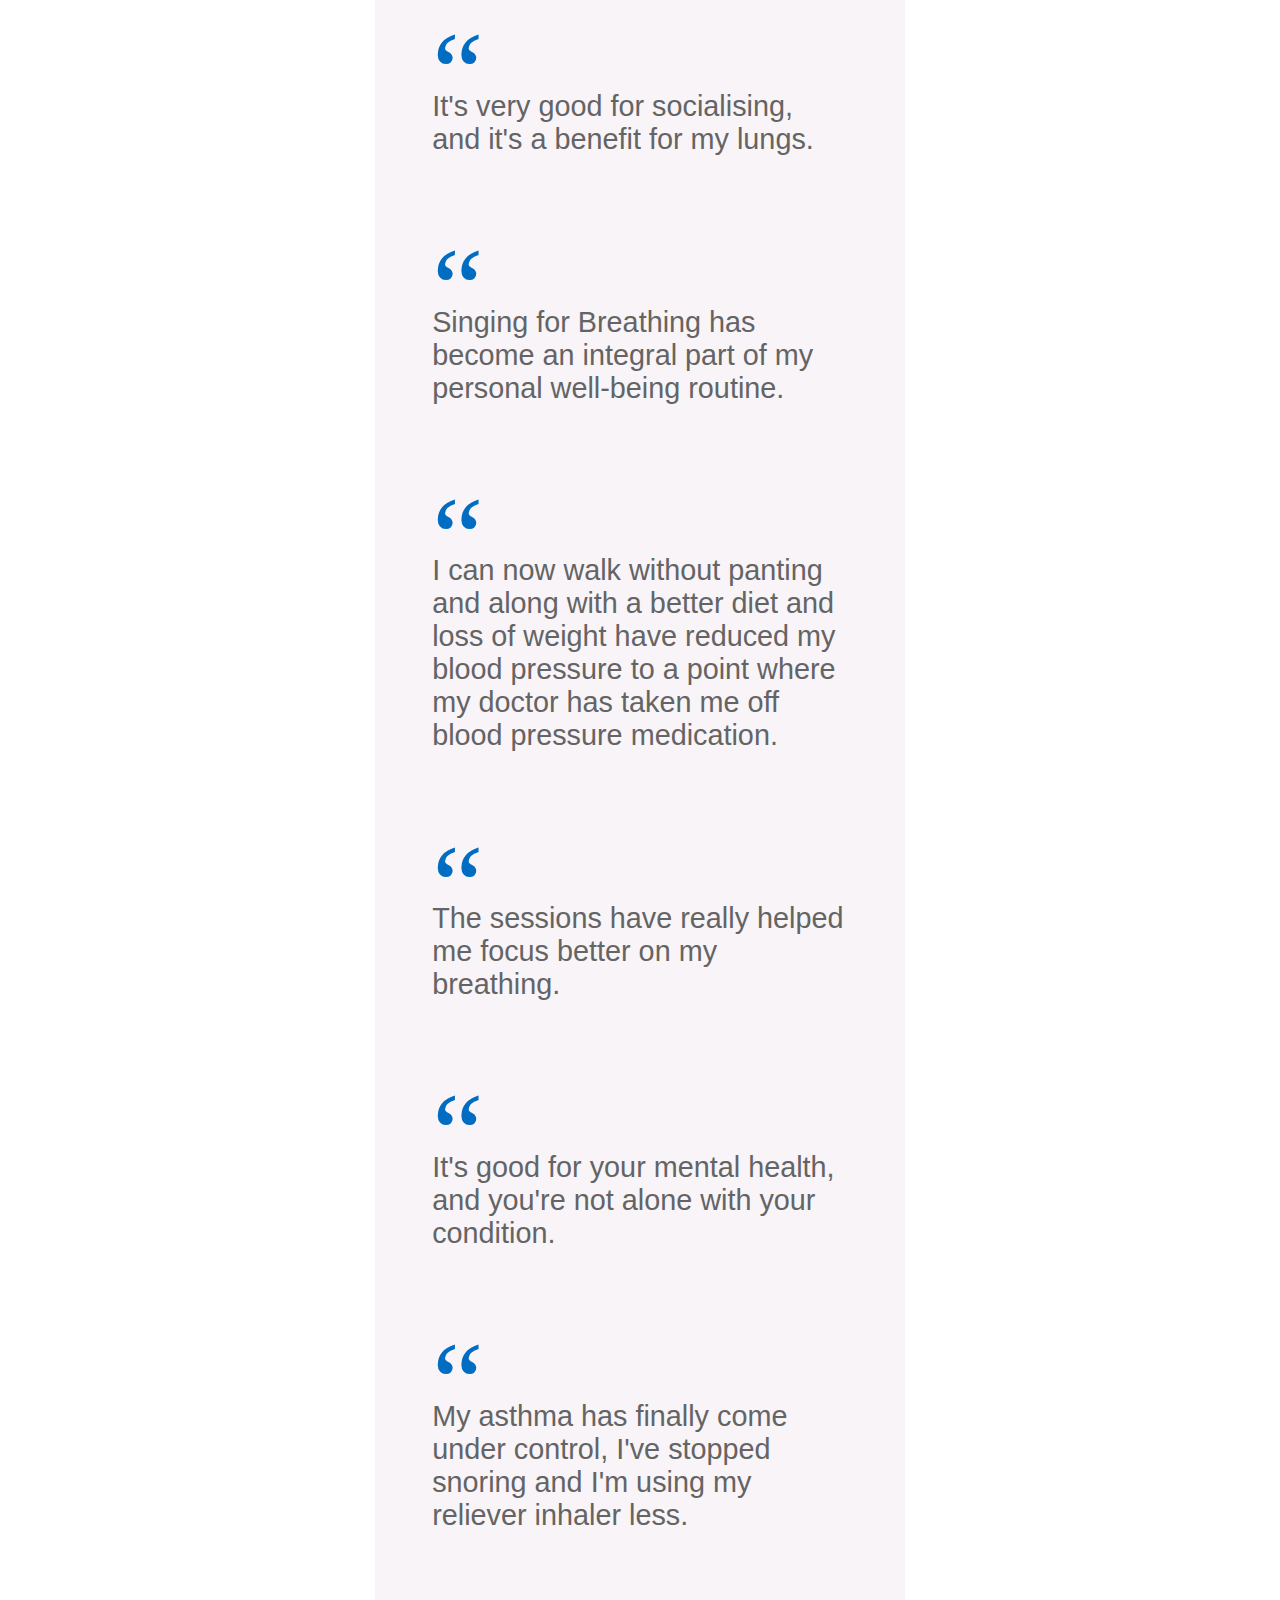
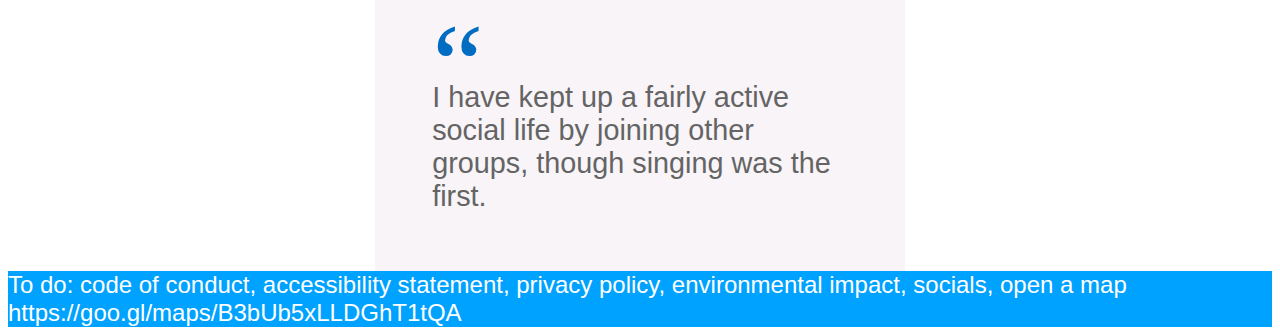
==== commit 67684389: "clean up html elements" ====
--- a/singing-for-breathing/index.html
+++ b/singing-for-breathing/index.html
@@ -80,7 +80,7 @@
 
     <h4>In-person at The LightHouse, Stratford</h4>
 
-    <p>The LightHouse</br>38 Celebration Avenue, Stratford, London E20 1DB</p>
+    <address><p>The LightHouse</br>38 Celebration Avenue, Stratford, London E20 1DB</p></address>
 
     <p><a href="https://thelighthouseandgardens.com/">The LightHouse</a> is a ground-floor venue with lots of natural light and lovely open acoustics. It's located one minute's walk from <strong>Stratford International</strong> Rail and DLR Stations and 10 minutes from <strong>Stratford</strong> Underground and Rail Stations via Westfield Shopping Centre. Celebration Ave is served by TFL bus routes 97 and 108.</p>
 
@@ -92,7 +92,7 @@
 <div class="WhatWeDo">
     <h2>What we do</h2>
 
-    <quote class="quoteAnna"><div class="quoteMark">“</div>I was aware that lots of people have problems with their breathing that go on for years and years and there's only so much that drugs and inhalers can help with.<br/><cite>- Dr. Anna Moore</cite></quote>
+    <quote class="quoteAnna"><div class="quoteMark">“</div>I was aware that lots of people have problems with their breathing that go on for years and years and there's only so much that drugs and inhalers can help with.<br/><cite>—Dr. Anna Moore</cite></quote>
 
     <p>Singing for Breathing has been running since 2017 and started at the Royal London Hospital. It was set up by <emphasis>Dr Anna Moore</emphasis>, a respiratory doctor at Barts Health, who recognised the need for a group that could offer therapeutic activity to help with breathlessness management, along with social support on a regular, long-term basis, free of cost for participants.</p>
 
@@ -102,35 +102,56 @@
 
     <h3>Who we are</h3>
 
-    <p><h4>Dr Anna Moore</h4>(she/her) Co-Founder and Medical Lead</p>
+    <hgroup>
+        <h4>Dr Anna Moore</h4>
+        <p>(she/her) Co-Founder and Medical Lead</p>
+    </hgroup>
     <p>Anna is a respiratory doctor at The Royal London and St Bartholomew’s hospitals, a medical educator, mum and, Joint Vice Chair of Green at Barts. She has been highly commended as London’s Public Sector Individual Changemaker of the Year at Global Action Plan's Sustainable City Awards 2022.</p>
 
-    <p><h4>Catherine Furlong</h4>(she/her) Co-Founder and Volunteer Secretary</p>
+    <hgroup>
+        <h4>Catherine Furlong</h4>
+        <p>(she/her) Co-Founder and Volunteer Secretary</p>
+    </hgroup>
     <p>bio</p>
 
-    <p><h4>Cleo Lane</h4>(she/her) Singing Facilitator</p>
+    <hgroup>
+        <h4>Cleo Lane</h4>
+        <p>(she/her) Singing Facilitator</p>
+    </hgroup>
     <p>Cleo is a singer, songwriter, arranger, community choir director, and singing for lung health specialist. She is a member of the natural voice network proving singing is everyone regardless of musical experience or ability. She is also a singing lead with Breathe Arts Health Research.</p>
 
-    <p><h4>Heather Heather</h4>(she/her) Volunteer Organiser</p>
+    <hgroup>
+        <h4>Heather Heather</h4>
+        <p>(she/her) Volunteer Organiser</p>
+    </hgroup>
     <p>bio</p>
 
-    <p><h4>Stella Stella</h4>(she/her) Volunteer Organiser</p>
+    <hgroup>
+        <h4>Stella Stella</h4>
+        <p>(she/her) Volunteer Organiser</p>
+    </hgroup>
     <p>bio</p>
 
-    <p><h4>Ruth Baker</h4>(she/her) Volunteer Web Developer</p>
+    <hgroup>
+        <h4>Ruth Baker</h4>
+        <p>(she/her) Volunteer Web Developer</p>
+    </hgroup>
     <p>Ruth is a Software Engineer who has been attending Singing for Breathing for a year. Since joining the group their asthma has finally come under control, she's able to do more and use her reliever inhaler less. She grew up in Newham and now lives in nearby Kent.</p>
 
-    <p><h4>Our Participants</h4></p>
+    <hgroup>
+        <h4>Our Participants</h4>
+        <p>at home and face-to-face</p>
+    </hgroup>
     <p>Thanks to all our group members, who participate with a song in their step! All participants are invited to attend quarterly and annual meetings as required by ask Catherine for info.</p>
 </div>
 
-<quote class="pullQuote"><div class="quoteMark">“</div>It's very good for socialising, and it's a benefit for my lungs.<br/></quote>
-<quote class="pullQuote"><div class="quoteMark">“</div>Singing for Breathing has become an integral part of my personal well-being routine.</quote>
-<quote class="pullQuote"><div class="quoteMark">“</div>I can now walk without panting and along with a better diet and loss of weight have reduced my blood pressure to a point where my doctor has taken me off blood pressure medication.</quote>
-<quote class="pullQuote"><div class="quoteMark">“</div>The sessions have really helped me focus better on my breathing.</quote>
-<quote class="pullQuote"><div class="quoteMark">“</div>It's good for your mental health, and you're not alone with your condition.</quote>
-<quote class="pullQuote"><div class="quoteMark">“</div>My asthma has finally come under control, I've stopped snoring and I'm using my reliever inhaler less.</quote>
-<quote class="pullQuote"><div class="quoteMark">“</div>I have kept up a fairly active social life by joining other groups, though singing was the first.</quote>
+<blockQuote><div class="quoteMark">“</div>It's very good for socialising, and it's a benefit for my lungs.<br/></blockQuote>
+<blockQuote><div class="quoteMark">“</div>Singing for Breathing has become an integral part of my personal well-being routine.</blockQuote>
+<blockQuote><div class="quoteMark">“</div>I can now walk without panting and along with a better diet and loss of weight have reduced my blood pressure to a point where my doctor has taken me off blood pressure medication.</blockQuote>
+<blockQuote><div class="quoteMark">“</div>The sessions have really helped me focus better on my breathing.</blockQuote>
+<blockQuote><div class="quoteMark">“</div>It's good for your mental health, and you're not alone with your condition.</blockQuote>
+<blockQuote><div class="quoteMark">“</div>My asthma has finally come under control, I've stopped snoring and I'm using my reliever inhaler less.</blockQuote>
+<blockQuote><div class="quoteMark">“</div>I have kept up a fairly active social life by joining other groups, though singing was the first.</blockQuote>
 
 </body>
 
--- a/singing-for-breathing/style.css
+++ b/singing-for-breathing/style.css
@@ -102,7 +102,7 @@
     font-size: 0.9em;
 }
 
-.pullQuote {
+blockQuote {
     font-size: 0.9em;
     display: block;
     background-color: var(--pull-quote-grey);
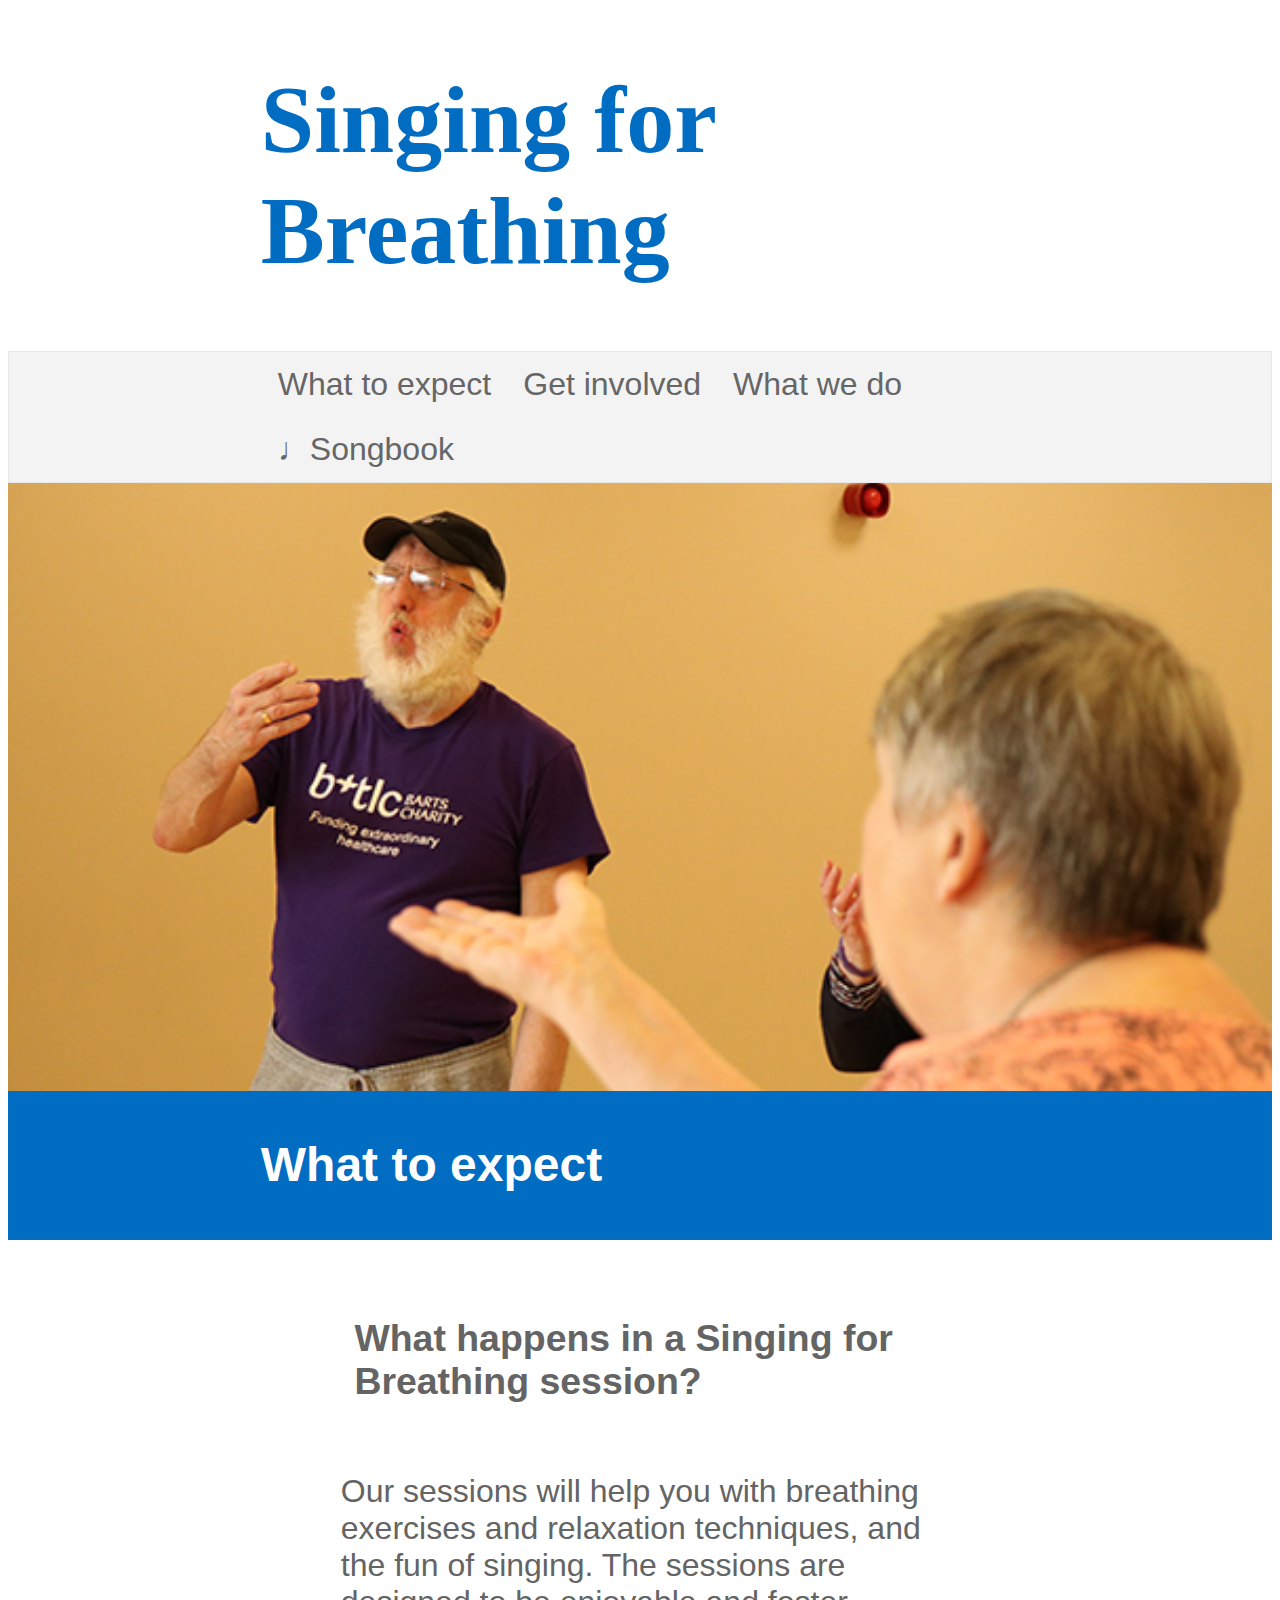
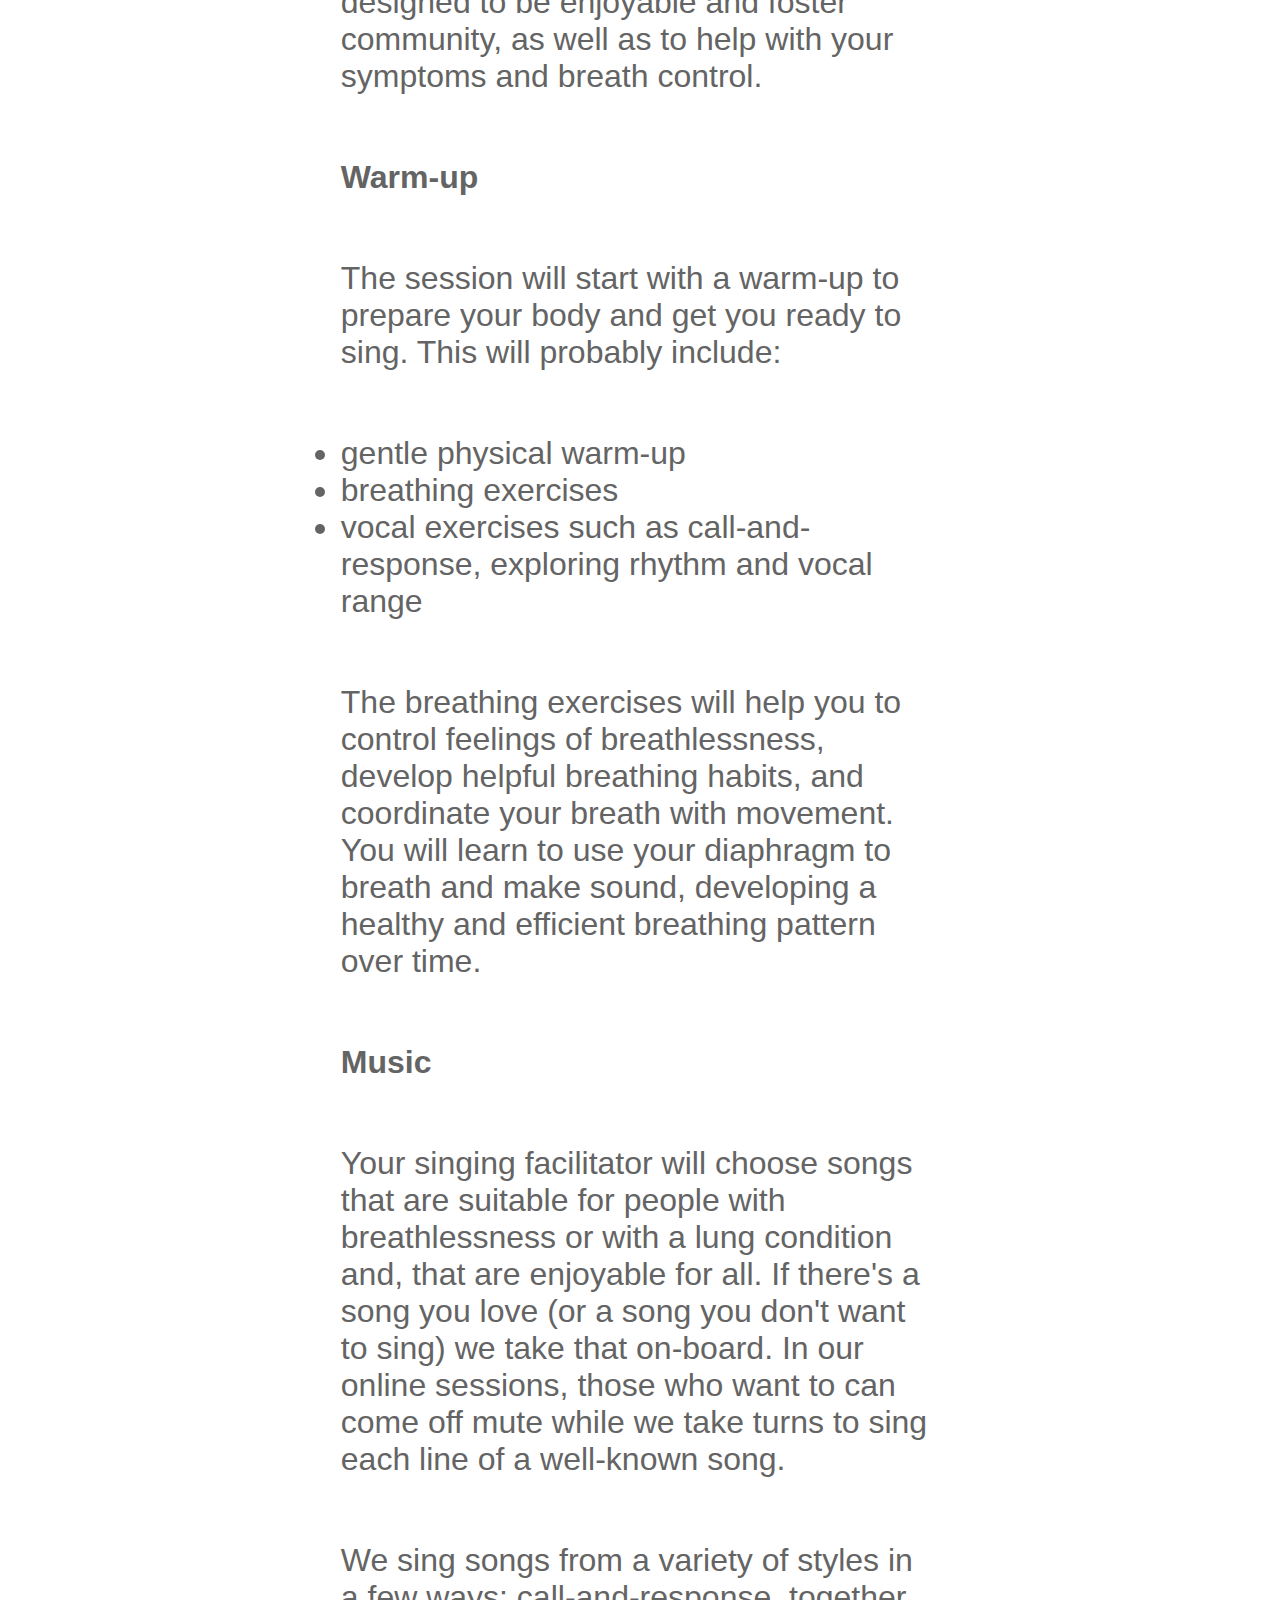
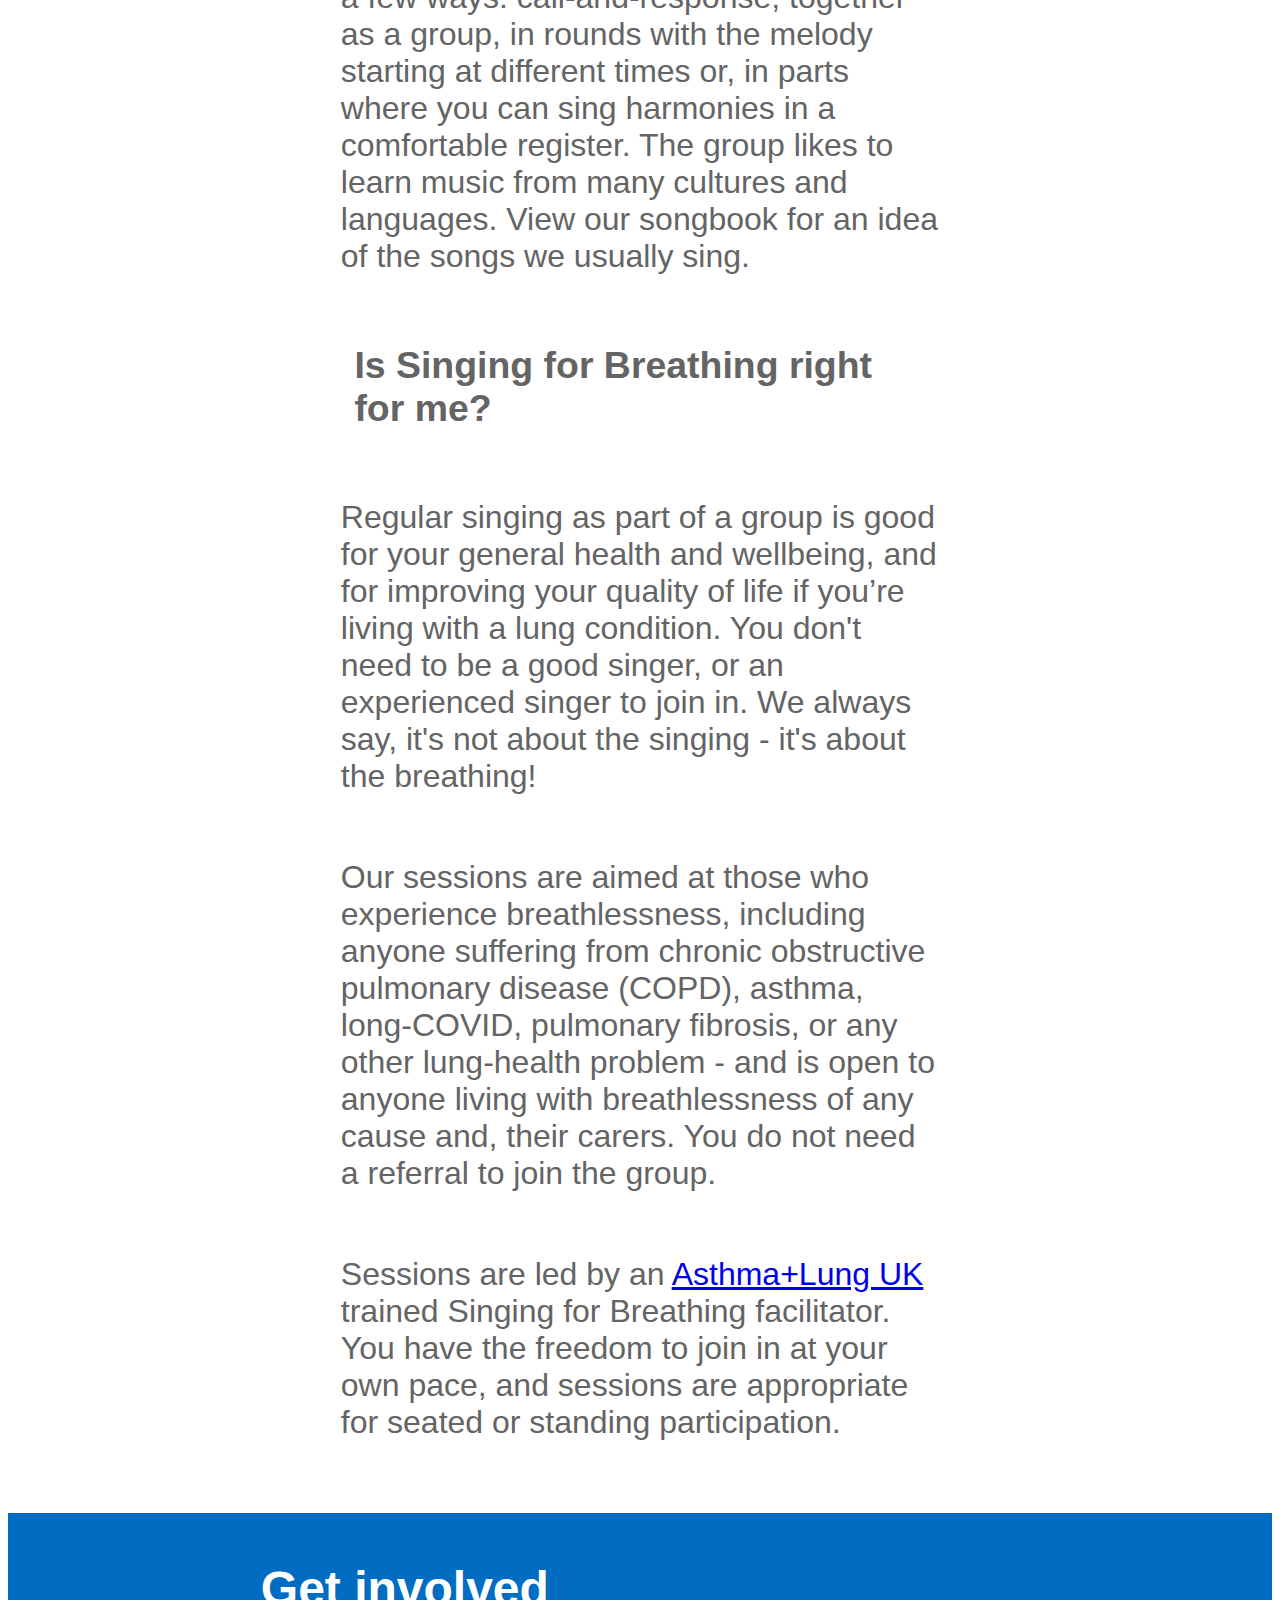
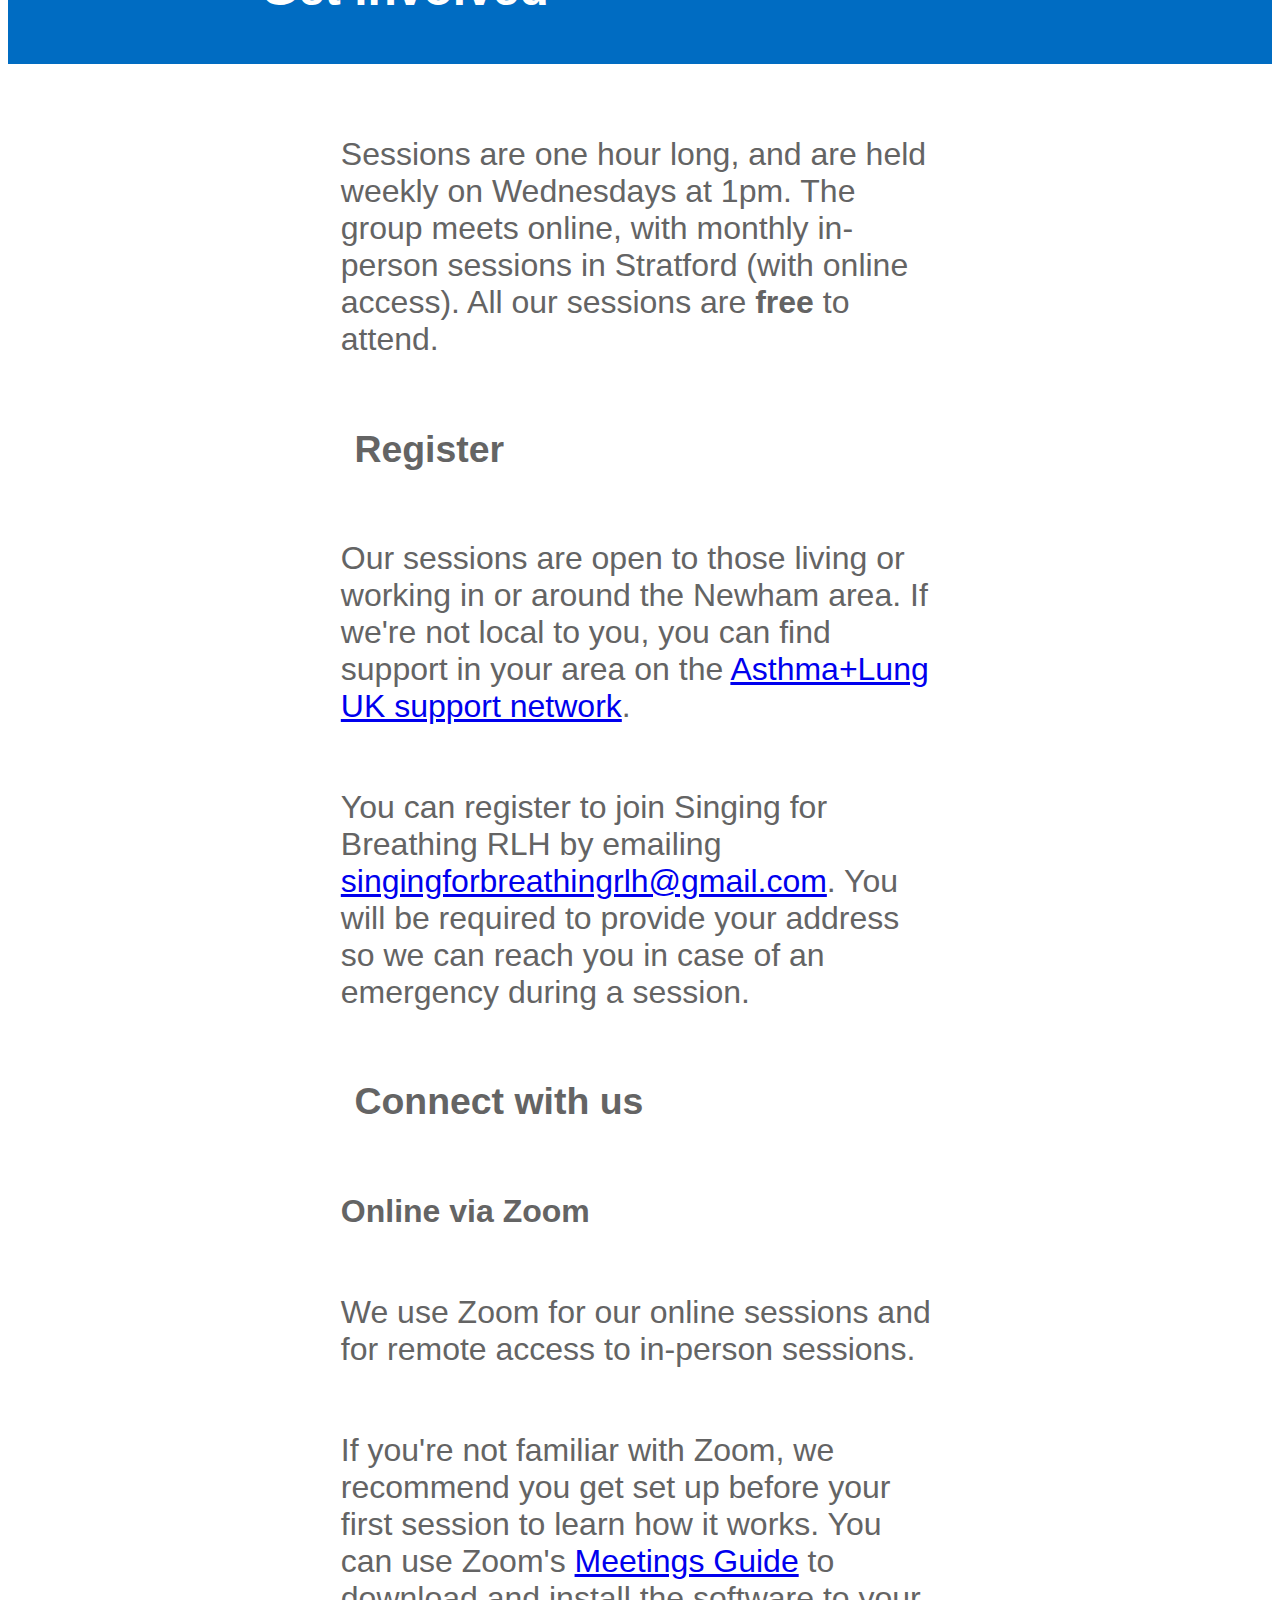
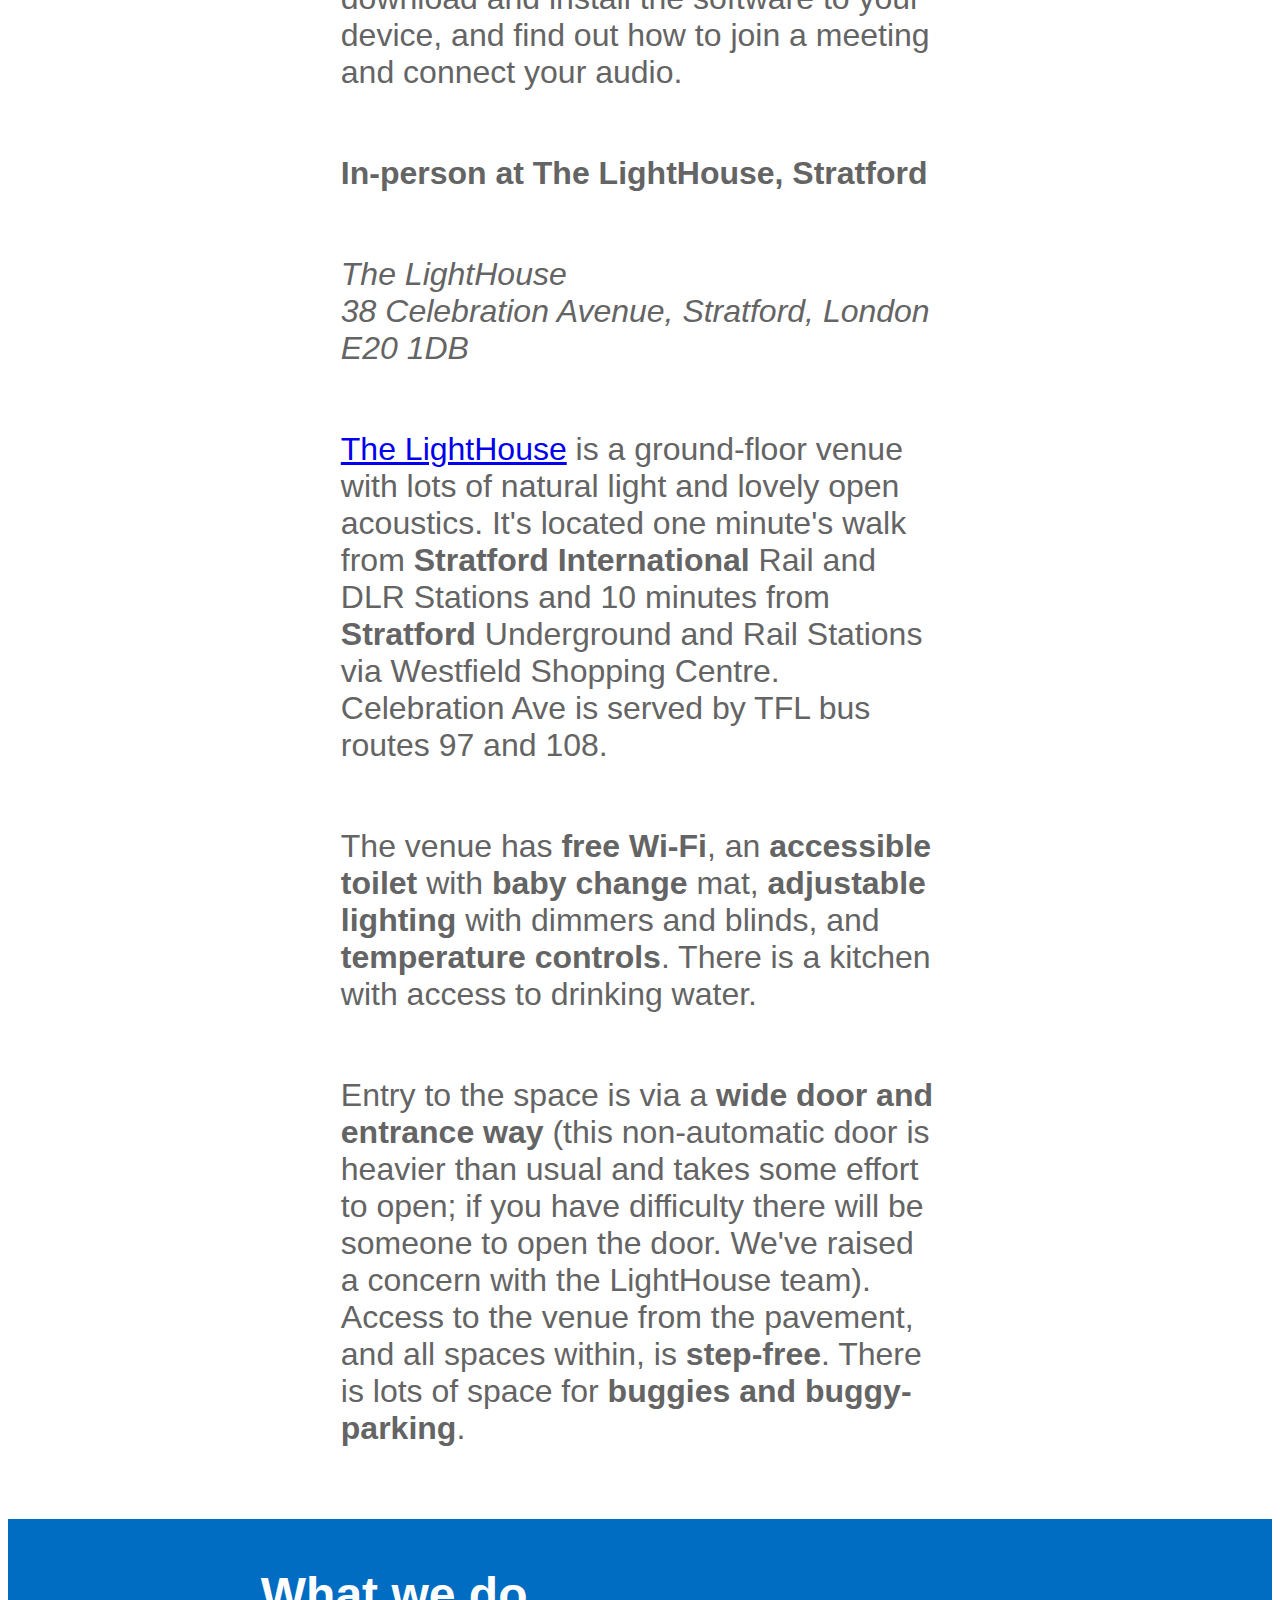
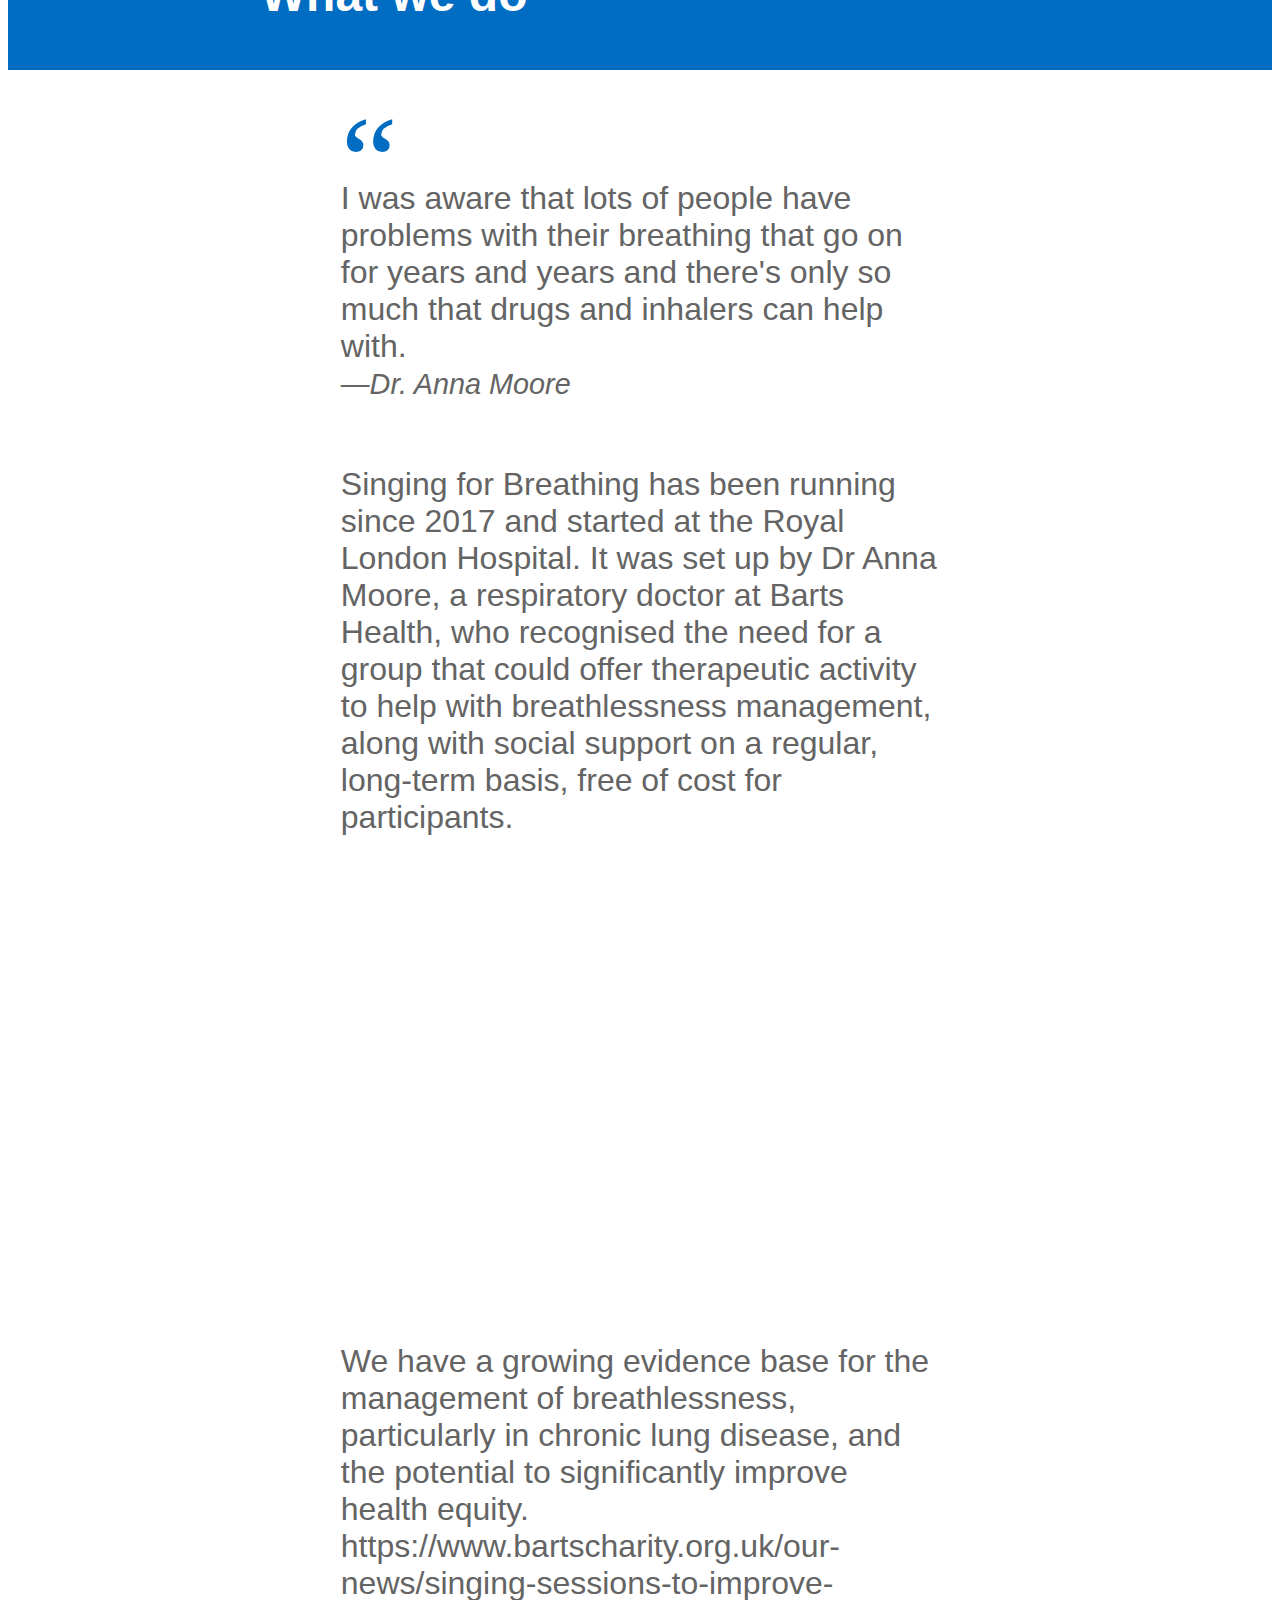
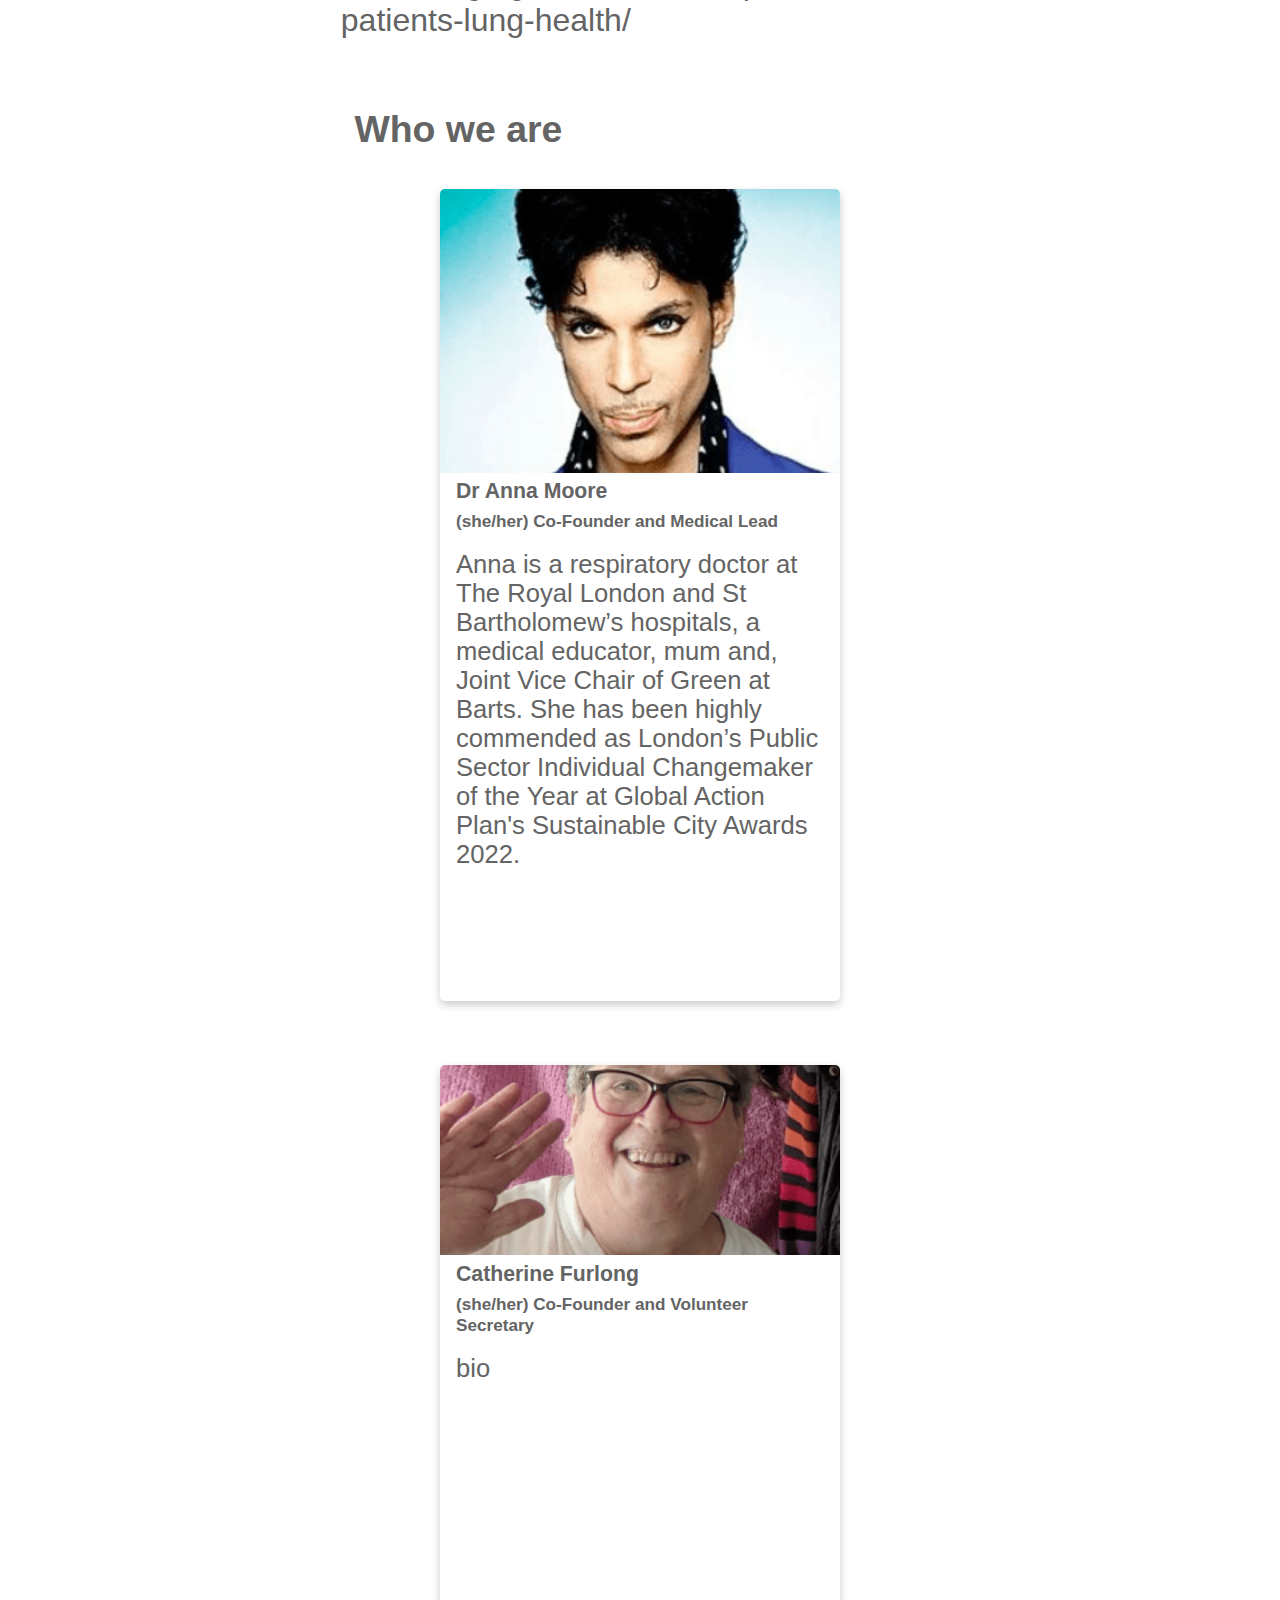
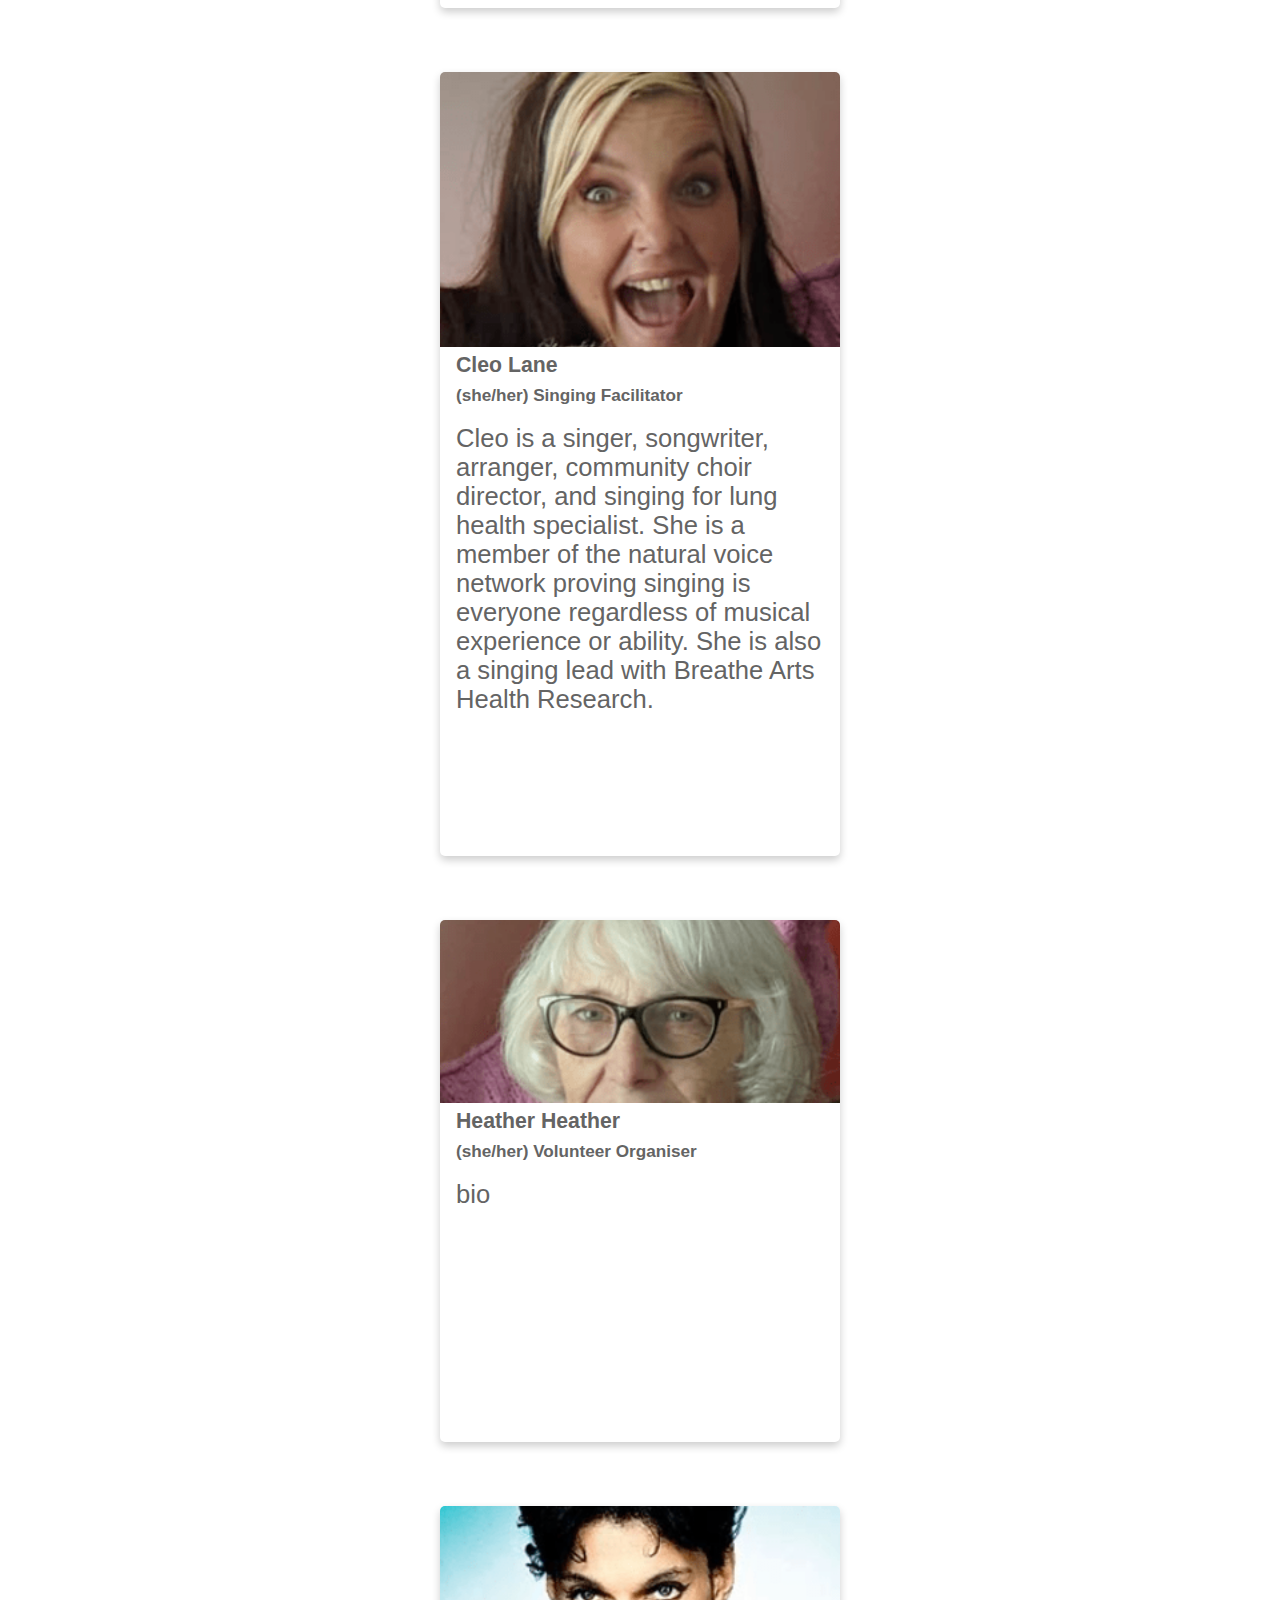
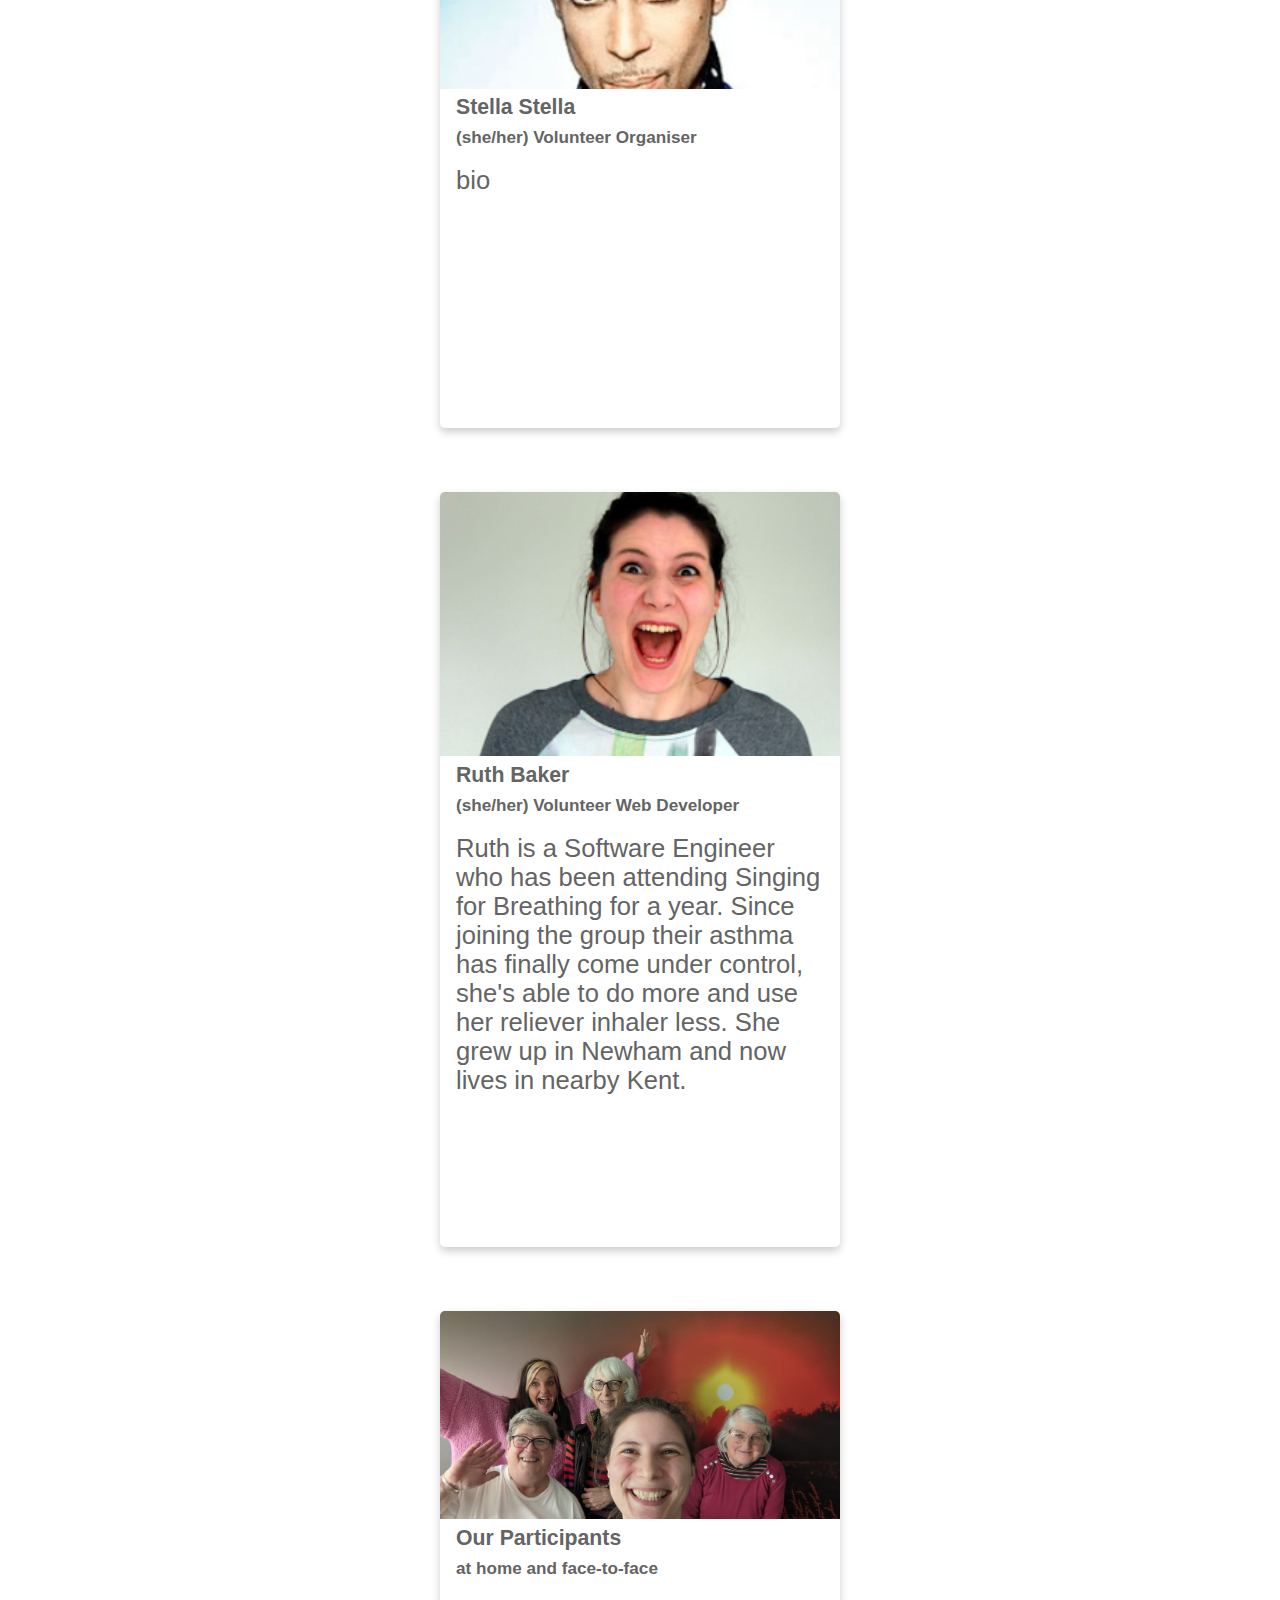
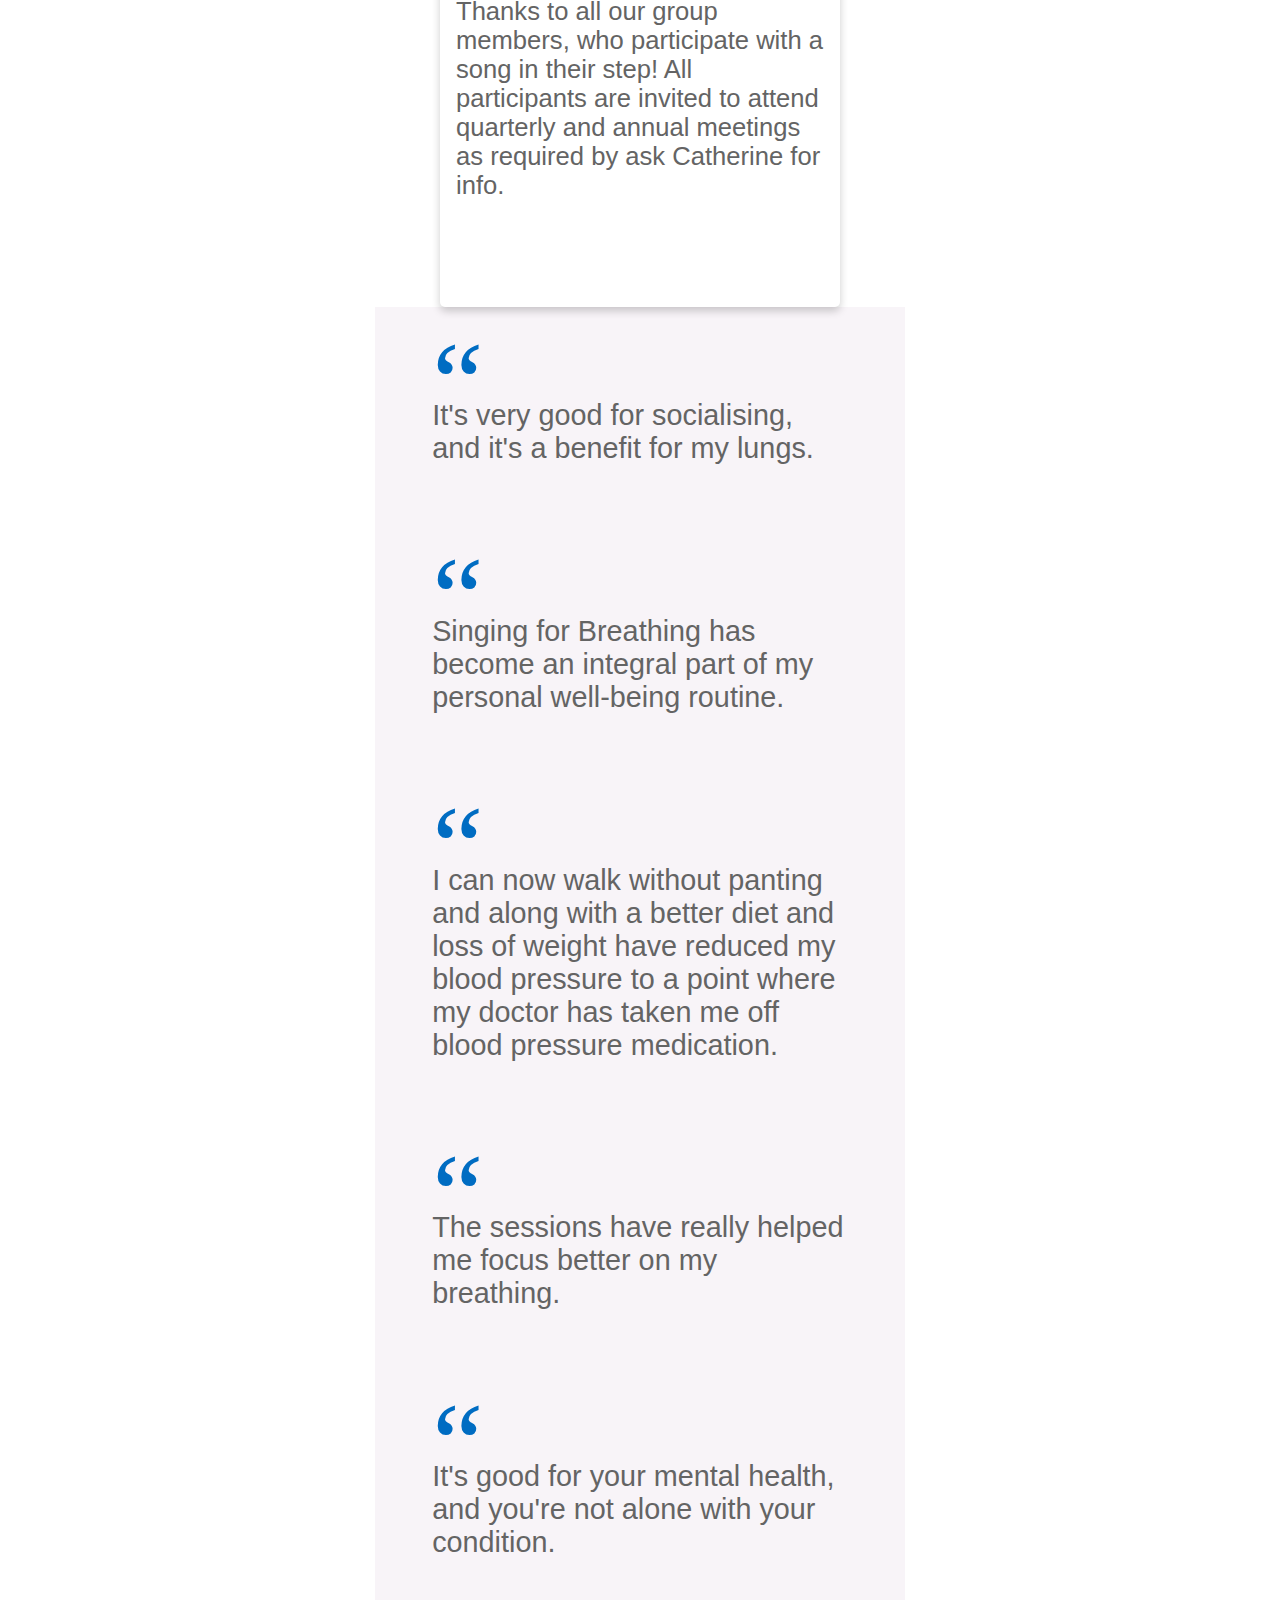
==== commit cfb1105f: "format bio cards" ====
--- a/singing-for-breathing/index.html
+++ b/singing-for-breathing/index.html
@@ -102,47 +102,70 @@
 
     <h3>Who we are</h3>
 
-    <hgroup>
-        <h4>Dr Anna Moore</h4>
-        <p>(she/her) Co-Founder and Medical Lead</p>
-    </hgroup>
-    <p>Anna is a respiratory doctor at The Royal London and St Bartholomew’s hospitals, a medical educator, mum and, Joint Vice Chair of Green at Barts. She has been highly commended as London’s Public Sector Individual Changemaker of the Year at Global Action Plan's Sustainable City Awards 2022.</p>
+    <section class="bios">
+    <section class="card">
+        <img src="./assets/placeholder-avatar.png" alt="avatar">
+        <hgroup>
+                <h5>Dr Anna Moore</h5>
+                <h6>(she/her) Co-Founder and Medical Lead</h6>
+            </hgroup>
+        <p>Anna is a respiratory doctor at The Royal London and St Bartholomew’s hospitals, a medical educator, mum and, Joint Vice Chair of Green at Barts. She has been highly commended as London’s Public Sector Individual Changemaker of the Year at Global Action Plan's Sustainable City Awards 2022.</p>
+    </section>
 
-    <hgroup>
-        <h4>Catherine Furlong</h4>
-        <p>(she/her) Co-Founder and Volunteer Secretary</p>
-    </hgroup>
-    <p>bio</p>
+    <section class="card">
+        <img src="./assets/placeholder-catherine.png" alt="avatar">
+        <hgroup>
+            <h5>Catherine Furlong</h5>
+            <h6>(she/her) Co-Founder and Volunteer Secretary</h6>
+        </hgroup>
+        <p>bio</p>
+    </section>
 
-    <hgroup>
-        <h4>Cleo Lane</h4>
-        <p>(she/her) Singing Facilitator</p>
-    </hgroup>
-    <p>Cleo is a singer, songwriter, arranger, community choir director, and singing for lung health specialist. She is a member of the natural voice network proving singing is everyone regardless of musical experience or ability. She is also a singing lead with Breathe Arts Health Research.</p>
+    <section class="card">
+        <img src="./assets/placeholder-cleo.png" alt="avatar">
+        <hgroup>
+            <h5>Cleo Lane</h5>
+            <h6>(she/her) Singing Facilitator</h6>
+        </hgroup>
+        <p>Cleo is a singer, songwriter, arranger, community choir director, and singing for lung health specialist. She is a member of the natural voice network proving singing is everyone regardless of musical experience or ability. She is also a singing lead with Breathe Arts Health Research.</p>
+    </section>
 
-    <hgroup>
-        <h4>Heather Heather</h4>
-        <p>(she/her) Volunteer Organiser</p>
-    </hgroup>
-    <p>bio</p>
+    <section class="card">
+        <img src="./assets/placeholder-heather.png" alt="avatar">
+        <hgroup>
+            <h5>Heather Heather</h5>
+            <h6>(she/her) Volunteer Organiser</h6>
+        </hgroup>
+        <p>bio</p>
+    </section>
 
-    <hgroup>
-        <h4>Stella Stella</h4>
-        <p>(she/her) Volunteer Organiser</p>
-    </hgroup>
-    <p>bio</p>
+    <section class="card">
+        <img src="./assets/placeholder-avatar.png" alt="avatar">
+        <hgroup>
+            <h5>Stella Stella</h5>
+            <h6>(she/her) Volunteer Organiser</h6>
+        </hgroup>
+        <p>bio</p>
+    </section>
 
-    <hgroup>
-        <h4>Ruth Baker</h4>
-        <p>(she/her) Volunteer Web Developer</p>
-    </hgroup>
-    <p>Ruth is a Software Engineer who has been attending Singing for Breathing for a year. Since joining the group their asthma has finally come under control, she's able to do more and use her reliever inhaler less. She grew up in Newham and now lives in nearby Kent.</p>
+    <section class="card">
+        <img src="./assets/RuthBakerAvatar.png" alt="avatar">
+        <hgroup>
+            <h5>Ruth Baker</h5>
+            <h6>(she/her) Volunteer Web Developer</h6>
+        </hgroup>
+        <p>Ruth is a Software Engineer who has been attending Singing for Breathing for a year. Since joining the group their asthma has finally come under control, she's able to do more and use her reliever inhaler less. She grew up in Newham and now lives in nearby Kent.</p>
+    </section>
 
-    <hgroup>
-        <h4>Our Participants</h4>
-        <p>at home and face-to-face</p>
-    </hgroup>
-    <p>Thanks to all our group members, who participate with a song in their step! All participants are invited to attend quarterly and annual meetings as required by ask Catherine for info.</p>
+    <section class="card">
+        <img src="./assets/grouppic.jpeg" alt="avatar">
+        <hgroup>
+            <h5>Our Participants</h5>
+            <h6>at home and face-to-face</h6>
+        </hgroup>
+        <p>Thanks to all our group members, who participate with a song in their step! All participants are invited to attend quarterly and annual meetings as required by ask Catherine for info.</p>
+     </section>
+    </section>
 </div>
 
 <blockQuote><div class="quoteMark">“</div>It's very good for socialising, and it's a benefit for my lungs.<br/></blockQuote>
--- a/singing-for-breathing/style.css
+++ b/singing-for-breathing/style.css
@@ -135,7 +135,53 @@
 }
 
 
+/* Biography cards */
+/*---------------------------------------------------------------------*/
 
+.bios {
+  display: flex;
+  flex-wrap: wrap;
+  justify-content: space-evenly;
+  align-items: stretch;
+  gap: 2em 0.5em;
+  margin: 0 20% 0 20%;
+
+}
+
+.card img {
+    width: 100%;
+    height: 35%;
+    border-radius: 5px 5px 0 0;
+}
+
+h5, h6 { margin: 0;}
+h5 { padding: 40px 16px 5px 16px;}
+h6 { padding: 2px 16px 16px 16px;}
+
+.card p {
+  padding: 2px 16px 16px 16px;
+  margin: 0;
+}
+
+.card {
+  box-shadow: 0 4px 8px 0 rgba(0,0,0,0.2);
+  transition: 0.3s;
+  width: 25%;
+  min-width: 400px;
+  max-width: 500px;
+  font-size: 0.8em;
+}
+
+/* On mouse-over, add a deeper shadow */
+.card:hover {
+  box-shadow: 0 8px 16px 0 rgba(0,0,0,0.2);
+}
+
+.card {
+  box-shadow: 0 4px 8px 0 rgba(0,0,0,0.2);
+  transition: 0.3s;
+  border-radius: 5px;
+}
 
 /* Footer */
 /* ===================================================================== */
